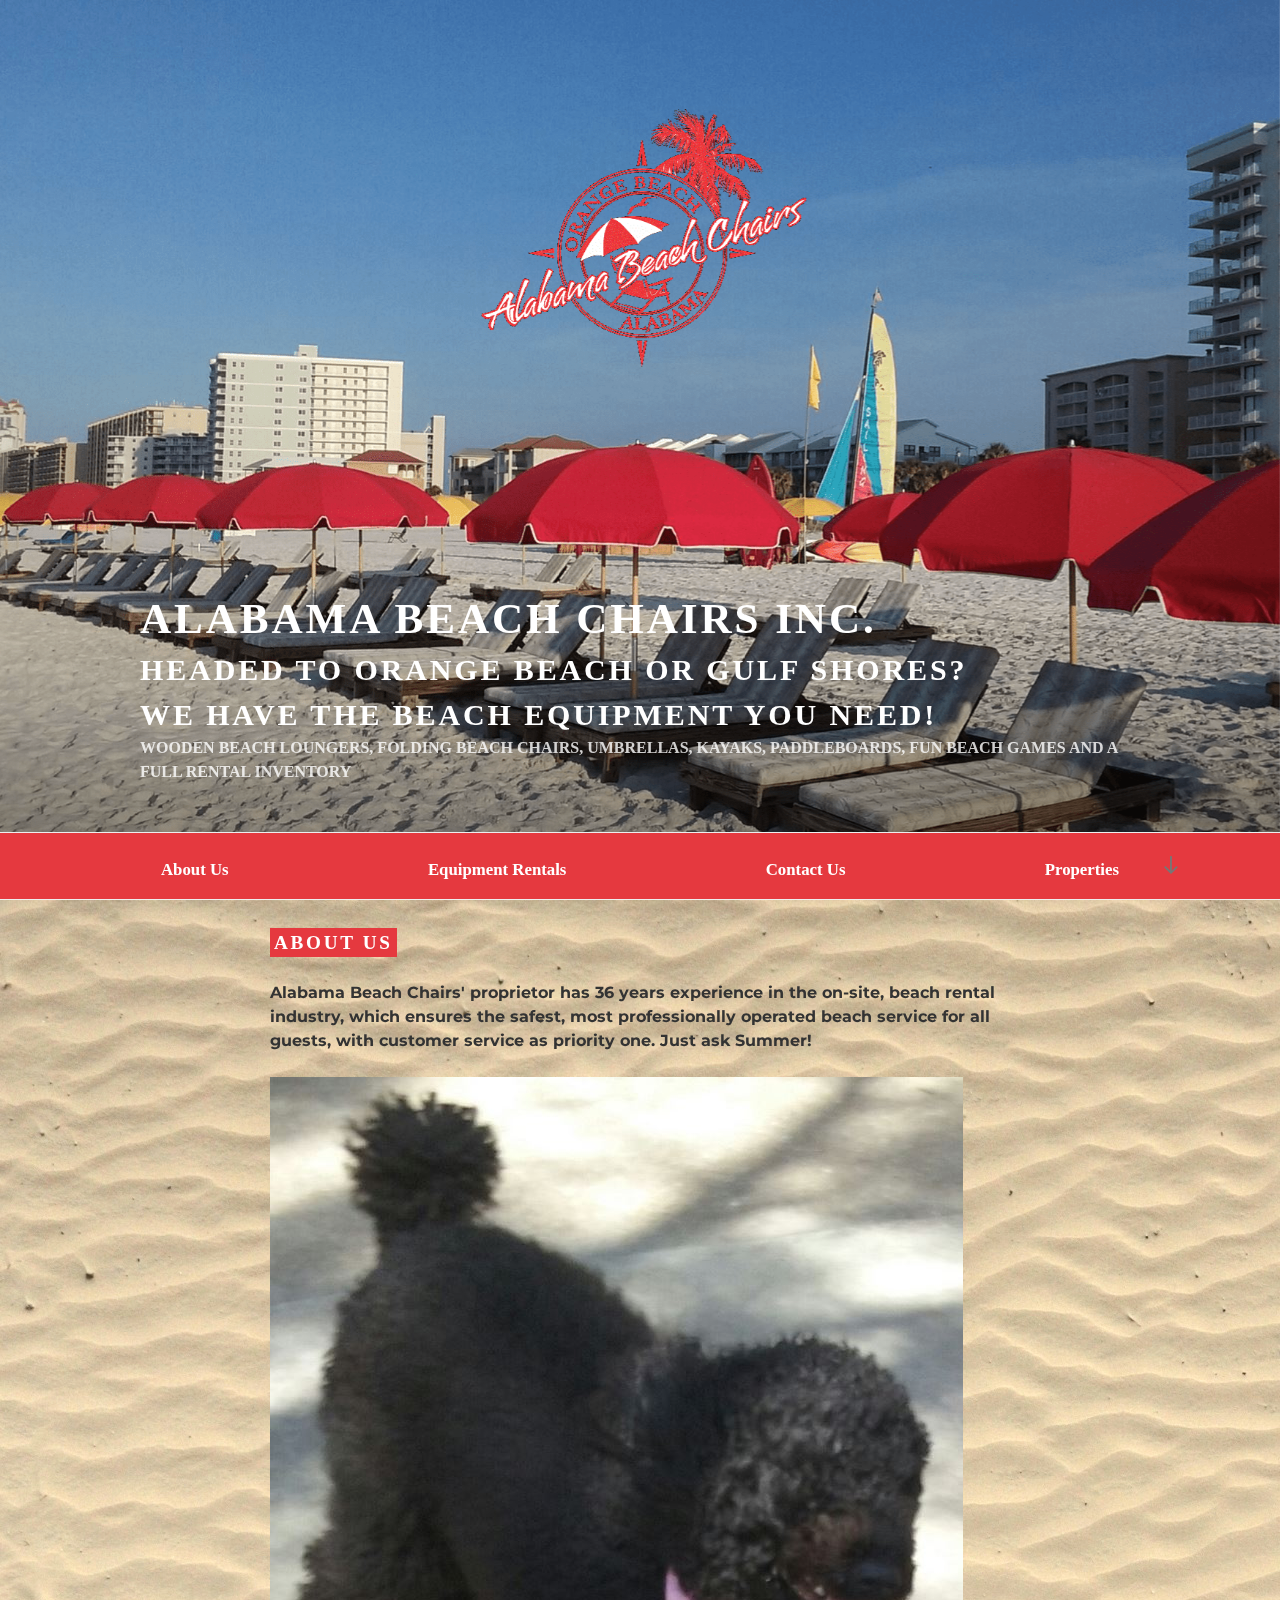
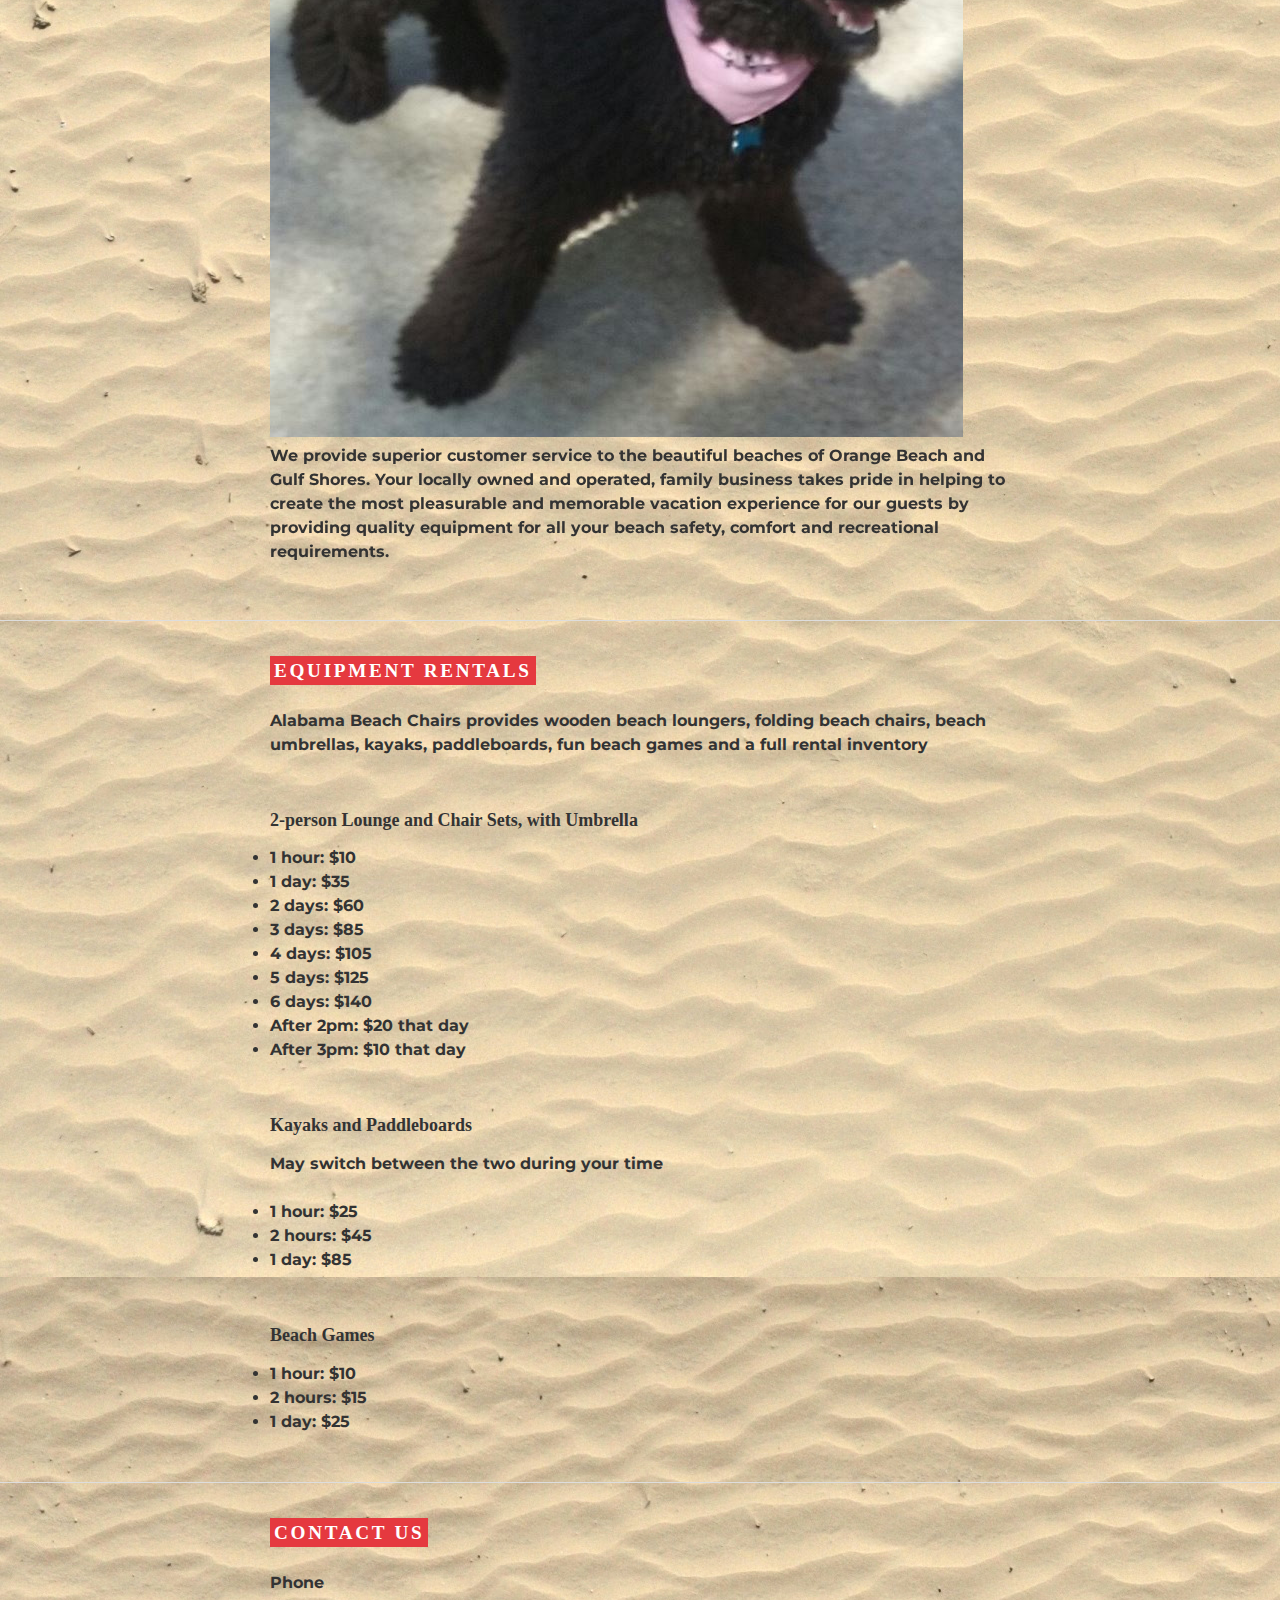
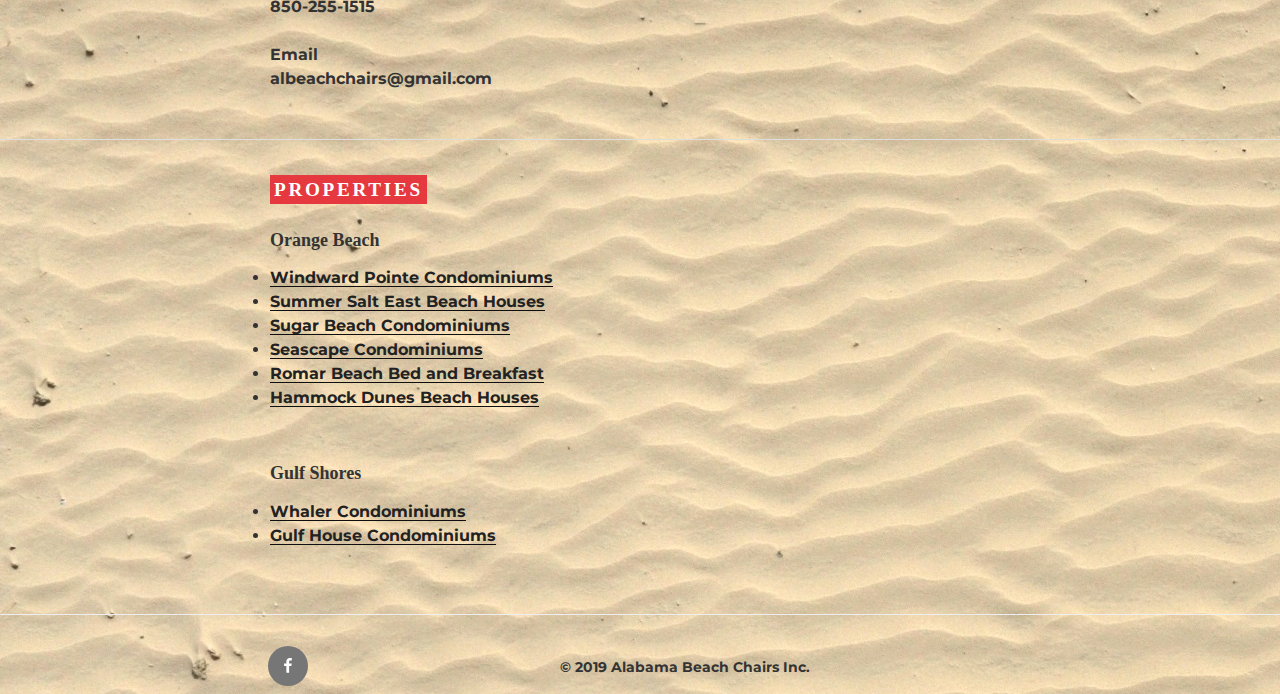
==== index.html @ 9d3f1320 "Add properties in Gulf Shores" ====
<!DOCTYPE html>
<html lang="en-US" prefix="og: http://ogp.me/ns#" class="no-js no-svg">
  <head>
    <meta charset="UTF-8">
    <meta name="viewport" content="width=device-width, initial-scale=1">
    <link rel="profile" href="http://gmpg.org/xfn/11">
    <script>(function(html){html.className = html.className.replace(/\bno-js\b/,'js')})(document.documentElement);</script>
    <title>Alabama Beach Chairs - Orange Beach and Gulf Shores Beach Service</title>
    <!-- This site is optimized with the Yoast SEO plugin v9.4 - https://yoast.com/wordpress/plugins/seo/ -->
    <meta name="description" content="Beach chair and Umbrella rental. Alabama Beach Chairs bringing quality service to Orange Beach and Gulf Shores."/>
    <link rel="canonical" href="http://albeachchairs.nfshost.com/xyz/" />
    <meta property="og:locale" content="en_US" />
    <meta property="og:type" content="website" />
    <meta property="og:title" content="Alabama Beach Chairs - Orange Beach and Gulf Shores Beach Service" />
    <meta property="og:description" content="Beach chair and Umbrella rental. Alabama Beach Chairs bringing quality service to Orange Beach and Gulf Shores." />
    <!--<meta property="og:url" content="https://holidayislebeachservice.com/" />-->
    <meta property="og:site_name" content="Orange Beach and Gulf Shores Beach Service" />
    <meta name="twitter:card" content="summary_large_image" />
    <meta name="twitter:description" content="Beach chair and Umbrella rental. Alabama Beach Chairs bringing quality service to Orange Beach and Gulf Shores." />
    <meta name="twitter:title" content="Alabama Beach Chairs - Orange Beach and Gulf Shores Beach Service" />
    <script type='application/ld+json'>
    {  
      "@context":"https://schema.org",
      "@type":"Organization",
      "url":"http://albeachchairs.com/",
      "name":"Alabama Beach Chairs",
      "logo":"http://albeachchairs.com/abc/logo-12pct.gif"
    }
    </script>
    <!-- / Yoast SEO plugin. -->
    <link rel='dns-prefetch' href='//secure.gravatar.com' />
    <link rel='dns-prefetch' href='//fonts.googleapis.com' />
    <link rel='dns-prefetch' href='//s.w.org' />
    <link href='https://fonts.gstatic.com' crossorigin rel='preconnect' />
    <link rel='stylesheet' id='wp-block-library-css'  href='./wp-includes/css/dist/block-library/style.min.css@ver=5.0.3.css' type='text/css' media='all' />
    <link rel='stylesheet' id='twentyseventeen-fonts-css'  href='https://fonts.googleapis.com/css?family=Libre+Franklin%3A300%2C300i%2C400%2C400i%2C600%2C600i%2C800%2C800i&#038;subset=latin%2Clatin-ext' type='text/css' media='all' />
    <link href="https://fonts.googleapis.com/css?family=Montserrat" rel="stylesheet">
    <link rel='stylesheet' id='twentyseventeen-style-css'  href='./wp-content/themes/twentyseventeen/style.css@ver=5.0.3.css' type='text/css' media='all' />
    <link rel='stylesheet' id='jetpack_css-css'  href='./wp-content/plugins/jetpack/css/jetpack.css@ver=6.8.1.css' type='text/css' media='all' />
    <link rel='stylesheet' href='./abc.css' type='text/css' media='all' />
    <script type='text/javascript' src='./wp-includes/js/jquery/jquery.js@ver=1.12.4'></script>
    <script type='text/javascript' src='./wp-includes/js/jquery/jquery-migrate.min.js@ver=1.4.1'></script>
    <style id="twentyseventeen-custom-header-styles" type="text/css">
      .site-description {
        font: larger;
      }
    </style>
  </head>
  <body class="home page-template-default page page-id-74 twentyseventeen-front-page has-header-image page-one-column title-tagline-hidden colors-light">
    <div id="page" class="site" style="font-family: 'Montserrat' !important">
      <a class="skip-link screen-reader-text" href="#content">Skip to content</a>
      <header id="masthead" class="site-header" role="banner">
        <div class="custom-header" style="font-family: 'Comic Sans MS' !important">
          <div class="custom-header-media">
            <div id="wp-custom-header" class="wp-custom-header">
              <img src="./logo-over-chairs.png" style="width: 100%; height: auto" alt="Orange Beach and Gulf Shores Beach Service" />
            </div>
          </div>
          <div class="site-branding">
            <div class="wrap">
              <div class="site-branding-text">
                <h1 class="site-title"><a href="./" rel="home"><span style="font-size: larger">Alabama Beach Chairs Inc.</span>
                  <br /><span style="font-size: smaller">Headed to Orange Beach or Gulf Shores?<br />We have the beach equipment you need!</span>
                </a></h1>
                <p class="site-description" style="font-weight: bold">WOODEN BEACH LOUNGERS, FOLDING BEACH CHAIRS, UMBRELLAS, KAYAKS, PADDLEBOARDS, FUN BEACH GAMES AND A FULL RENTAL INVENTORY</p>
              </div>
              <!-- .site-branding-text -->
            </div>
            <!-- .wrap -->
          </div>
          <!-- .site-branding -->
        </div>
        <!-- .custom-header -->
        <div class="navigation-top" style="background-color: #E5393F; font-family: 'Comic Sans MS' !important">
          <div class="wrap">
            <nav id="site-navigation" class="main-navigation" role="navigation" aria-label="Top Menu">
              <button class="menu-toggle" aria-controls="top-menu" aria-expanded="false">
                <svg class="icon icon-bars" aria-hidden="true" role="img">
                  <use href="#icon-bars" xlink:href="#icon-bars"></use>
                </svg>
                <svg class="icon icon-close" aria-hidden="true" role="img">
                  <use href="#icon-close" xlink:href="#icon-close"></use>
                </svg>
                Menu	
              </button>
              <div class="menu-top-menu-container">
                <ul id="top-menu" class="menu">
                  <li id="menu-item-94" class="menu-item menu-item-type-post_type menu-item-object-page menu-item-94"><a style="color: white; font-size: larger" href="#about-to">About Us</a></li>
                  <li id="menu-item-144" class="menu-item menu-item-type-post_type menu-item-object-page menu-item-144"><a style="color: white; font-size: larger" href="#rentals-to">Equipment Rentals</a></li>
                  <li id="menu-item-96" class="menu-item menu-item-type-post_type menu-item-object-page menu-item-96"><a style="color: white; font-size: larger" href="#contact-to">Contact Us</a></li>
                  <li id="menu-item-131" class="menu-item menu-item-type-post_type menu-item-object-page menu-item-131"><a style="color: white; font-size: larger" href="#properties-to">Properties</a></li>
                </ul>
              </div>
              <a href="#content" class="menu-scroll-down">
                <svg class="icon icon-arrow-right" aria-hidden="true" role="img">
                  <use href="#icon-arrow-right" xlink:href="#icon-arrow-right"></use>
                </svg>
                <span class="screen-reader-text">Scroll down to content</span>
              </a>
            </nav>
            <!-- #site-navigation -->
          </div>
          <!-- .wrap -->
        </div>
        <!-- .navigation-top -->
      </header>
      <!-- #masthead -->
      <div class="site-content-contain" style="background-image: url('./Beach_Sand_Background.jpg');">
      <!-- <div class="site-content-contain" style="background-color: #EFE0E0;"> -->
        <div id="content" class="site-content">
          <div id="primary" class="content-area">
            <main id="main" class="site-main" role="main">
              
              <span id='about-to' class='about-article-anchor'>&nbsp;</span>
              <article id="post-74" class="twentyseventeen-panel post-74 page type-page status-publish hentry" >
                <div class="panel-content">
                  <div class="wrap">
                    <header class="entry-header">
                      <h2 class="entry-title" style="font-size: larger !important"><span style="background-color: #E5393F; padding: 4px; color: white; font-family: 'Comic Sans MS' !important">About Us</span></h2>
                    </header>
                    <!-- .entry-header -->
                    <div class="entry-content">
                      <p><span style="color: #333333; font-weight: bold !important; font-family: 'Montserrat', 'helvetica neue', helvetica, arial, sans-serif;">
                        Alabama Beach Chairs' proprietor has <span id="yrs-exp"></span> years experience in the on-site, beach rental industry, which ensures the safest,
                        most professionally operated beach service for all guests, with customer service as priority one.  Just ask Summer!
                        </span>
                      </p>
                      <img src="./summer.jpg" />
                      <p style="margin-bottom: 0"><span style="font-weight: bold !important; font-family: 'Montserrat', 'helvetica neue', helvetica, arial, sans-serif; font-size: 1rem;">
                        We provide superior customer service to the beautiful beaches of Orange Beach and Gulf Shores.
                        Your locally owned and operated, family business takes pride in helping to
                        create the most pleasurable and memorable vacation experience for our
                        guests by providing quality equipment for all your beach safety, comfort
                        and recreational requirements.
                        </span>
                      </p>
                    </div>
                    <!-- .entry-content -->
                  </div>
                  <!-- .wrap -->
                </div>
                <!-- .panel-content -->
              </article>
              
              <span id='rentals-to' class='article-anchor'>&nbsp;</span>
              <article id="panel3" class="twentyseventeen-panel post-136 page type-page status-publish hentry" >
                <div class="panel-content">
                  <div class="wrap">
                    <header class="entry-header">
                      <h2 class="entry-title" style="font-size: larger !important"><span style="background-color: #E5393F; padding: 4px; color: white; font-family: 'Comic Sans MS' !important">Equipment Rentals</span></h2>
                    </header>
                    <!-- .entry-header -->
                    <div class="entry-content">
                      <p style="margin: 0 0 24px 0"><strong>Alabama Beach Chairs provides wooden beach loungers, folding beach chairs, beach umbrellas, kayaks, paddleboards, fun beach games and a full rental inventory</strong></p>
                      <!--
                      <img src="./equipment.jpg" />
                      -->
                      <h4 style="font-family: 'Comic Sans MS' !important">2-person Lounge and Chair Sets, with Umbrella</h4>
                      <div>
                        <ul>
                          <li><strong>1 hour: $10</strong></li>
                          <li><strong>1 day: $35</strong></li>
                          <li><strong>2 days: $60</strong></li>
                          <li><strong>3 days: $85</strong></li>
                          <li><strong>4 days: $105</strong></li>
                          <li><strong>5 days: $125</strong></li>
                          <li><strong>6 days: $140</strong></li>
                          <li><strong>After 2pm: $20 that day</strong></li>
                          <li><strong>After 3pm: $10 that day</strong></li>
                        </ul>
                      </div>
                      <h4 style="font-family: 'Comic Sans MS' !important">Kayaks and Paddleboards</h4>
                      <p><strong>May switch between the two during your time</strong></p>
                      <div>
                        <ul>
                          <li><strong>1 hour: $25</strong></li>
                          <li><strong>2 hours: $45</strong></li>
                          <li><strong>1 day: $85</strong></li>
                        </ul>
                      </div>
                      <h4 style="font-family: 'Comic Sans MS' !important">Beach Games</h4>
                      <div>
                        <ul>
                          <li><strong>1 hour: $10</strong></li>
                          <li><strong>2 hours: $15</strong></li>
                          <li><strong>1 day: $25</strong></li>
                        </ul>
                      </div>
                    </div>
                    <!-- .entry-content -->
                  </div>
                  <!-- .wrap -->
                </div>
                <!-- .panel-content -->
              </article>
              
              <span id='contact-to' class='article-anchor'>&nbsp;</span>
              <article id="panel4" class="twentyseventeen-panel  post-76 page type-page status-publish hentry" >
                <div class="panel-content">
                  <div class="wrap">
                    <header class="entry-header">
                      <h2 class="entry-title" style="font-size: larger !important"><span style="background-color: #E5393F; padding: 4px; color: white; font-family: 'Comic Sans MS' !important">Contact Us</span></h2>
                    </header>
                    <!-- .entry-header -->
                    <div class="entry-content">
                      <div class="textwidget">
                        <p><strong>Phone<br />
                          850-255-1515
                        </p>
                        <p><strong>Email<br />
                          albeachchairs@gmail.com
                        </p>
                      </div>
                    </div>
                    <!-- .entry-content -->
                  </div>
                  <!-- .wrap -->
                </div>
                <!-- .panel-content -->
              </article>
              
              <span id='properties-to' class='article-anchor'>&nbsp;</span>
              <article id="panel2" class="twentyseventeen-panel  post-123 page type-page status-publish hentry" >
                <div class="panel-content">
                  <div class="wrap">
                    <header class="entry-header">
                      <h2 class="entry-title" style="font-size: larger !important"><span style="background-color: #E5393F; padding: 4px; color: white; font-family: 'Comic Sans MS' !important">Properties</span></h2>
                    </header>
                    <!-- .entry-header -->
                    <div class="entry-content">
                      <h4 style="font-family: 'Comic Sans MS' !important">Orange Beach</h4>
                      <div>
                        <ul id="ob-properties-list">
                          <li>
                            <a href="#" data-img-src="./prop-imgs/windward.png">Windward Pointe Condominiums</a>
                            <img src="" style="width: inherit" />
                          </li>
                          <li>
                            <a href="#" data-img-src="./prop-imgs/summer-salt-east.png">Summer Salt East Beach Houses</a>
                            <img src="" style="width: inherit" />
                          </li>
                          <li>
                            <a href="#" data-img-src="./prop-imgs/sugar-beach.jpg">Sugar Beach Condominiums</a>
                            <img src="" style="width: inherit" />
                          </li>
                          <li>
                            <a href="#" data-img-src="./prop-imgs/seascape.PNG">Seascape Condominiums</a>
                            <img src="" style="width: inherit" />
                          </li>
                          <li>
                            <a href="#" data-img-src="./prop-imgs/romar-house.PNG">Romar Beach Bed and Breakfast</a>
                            <img src="" style="width: inherit" />
                          </li>
                          <li>
                            <a href="#" data-img-src="./prop-imgs/hammock-dunes.jpg">Hammock Dunes Beach Houses</a>
                            <img src="" style="width: inherit" />
                          </li>
                        </ul>
                      </div>
                      <h4 style="font-family: 'Comic Sans MS' !important">Gulf Shores</h4>
                      <div>
                        <ul id="gs-properties-list">
                          <li>
                            <a href="#" data-img-src="./prop-imgs/whaler.png">Whaler Condominiums</a>
                            <img src="" style="width: inherit" />
                          </li>
                          <li>
                            <a href="#" data-img-src="./prop-imgs/gulf-house.png">Gulf House Condominiums</a>
                            <img src="" style="width: inherit" />
                          </li>
                        </ul>
                      </div>
                    </div>
                    <!-- .entry-content -->
                  </div>
                  <!-- .wrap -->
                </div>
                <!-- .panel-content -->
              </article>
              
            </main>
            <!-- #main -->
          </div>
          <!-- #primary -->
        </div>
        <!-- #content -->
        
        <footer id="colophon" class="site-footer" role="contentinfo">
          <div class="wrap">
            <!-- .widget-area -->
            <nav class="social-navigation" role="navigation" aria-label="Footer Social Links Menu">
              <div class="menu-social-links-menu-container">
                <ul id="menu-social-links-menu" class="social-links-menu">
                  <li id="menu-item-234" class="menu-item menu-item-type-custom menu-item-object-custom menu-item-234">
                    <a href="https://www.facebook.com/Alabamabeachchairs1/">
                      <span class="screen-reader-text">facebook</span>
                      <svg class="icon icon-facebook" aria-hidden="true" role="img">
                        <use href="#icon-facebook" xlink:href="#icon-facebook"></use>
                      </svg>
                    </a>
                  </li>
                </ul>
              </div>
            </nav>
            <!-- .social-navigation -->
            <div class="site-info">
              © 2019 Alabama Beach Chairs Inc.
            </div>
            <!-- .site-info -->
          </div>
          <!-- .wrap -->
        </footer>
        <!-- #colophon -->
      </div>
      <!-- .site-content-contain -->
    </div>
    <!-- #page -->
    <div style="display:none">
    </div>
    <script>
      var yrsExpEl = document.getElementById('yrs-exp');
      yrsExpEl.innerHTML = (new Date().getFullYear()) - 1990;
      
      var obPropertyList = document.getElementById("ob-properties-list");
      var gsPropertyList = document.getElementById("gs-properties-list");
      
      var propertyLinks = Array.prototype.concat.apply([], obPropertyList.getElementsByTagName("A"));
      propertyLinks = Array.prototype.concat.apply(propertyLinks, gsPropertyList.getElementsByTagName("A"));
      
      for (var i = 0, n = propertyLinks.length; i < n; i++) {
        (function (propertyLink) {
          if (propertyLink.nextSibling 
              && propertyLink.nextSibling.nextSibling 
              && propertyLink.nextSibling.nextSibling.tagName === 'IMG' 
              && propertyLink.dataset.imgSrc) {
            
            var imgEl = propertyLink.nextSibling.nextSibling;
            
            propertyLink.onmouseover = function () {
              for (var j = 0, k = propertyLinks.length; j < k; j++) {
                var propLink = propertyLinks[j];
                if (propLink.nextSibling 
                    && propLink.nextSibling.nextSibling 
                    && propLink.nextSibling.nextSibling.tagName === 'IMG' 
                    && propLink.dataset.imgSrc 
                    && propLink.nextSibling.nextSibling.src.indexOf('prop-imgs') >= 0) {
                  
                  propLink.nextSibling.nextSibling.src = '';
                }
              }
              
              propertyLink.nextSibling.nextSibling.src = propertyLink.dataset.imgSrc;
            }
          }
        })(propertyLinks[i]);
      }
    </script>
    <script type='text/javascript' src='https://s0.wp.com/wp-content/js/devicepx-jetpack.js?ver=201903'></script>
    <script type='text/javascript' src='https://secure.gravatar.com/js/gprofiles.js?ver=2019Janaa'></script>
    <script type='text/javascript' src='./wp-content/plugins/jetpack/modules/wpgroho.js@ver=5.0.3'></script>
    <script type='text/javascript'>
      /* <![CDATA[ */
      var twentyseventeenScreenReaderText = {"quote":"<svg class=\"icon icon-quote-right\" aria-hidden=\"true\" role=\"img\"> <use href=\"#icon-quote-right\" xlink:href=\"#icon-quote-right\"><\/use> <\/svg>","expand":"Expand child menu","collapse":"Collapse child menu","icon":"<svg class=\"icon icon-angle-down\" aria-hidden=\"true\" role=\"img\"> <use href=\"#icon-angle-down\" xlink:href=\"#icon-angle-down\"><\/use> <span class=\"svg-fallback icon-angle-down\"><\/span><\/svg>"};
      /* ]]> */
    </script>
    <script type='text/javascript' src='./wp-content/themes/twentyseventeen/assets/js/skip-link-focus-fix.js@ver=1.0'></script>
    <script type='text/javascript' src='./wp-content/themes/twentyseventeen/assets/js/navigation.js@ver=1.0'></script>
    <script type='text/javascript' src='./wp-content/themes/twentyseventeen/assets/js/global.js@ver=1.0'></script>
    <script type='text/javascript' src='./wp-content/themes/twentyseventeen/assets/js/jquery.scrollTo.js@ver=2.1.2'></script>
    <script type='text/javascript' src='./wp-includes/js/wp-embed.min.js@ver=5.0.3'></script>
    <svg style="position: absolute; width: 0; height: 0; overflow: hidden;" version="1.1" xmlns="http://www.w3.org/2000/svg" xmlns:xlink="http://www.w3.org/1999/xlink">
      <defs>
        <symbol id="icon-facebook" viewBox="0 0 19 32">
        <path class="path1" d="M17.125 0.214v4.714h-2.804q-1.536 0-2.071 0.643t-0.536 1.929v3.375h5.232l-0.696 5.286h-4.536v13.554h-5.464v-13.554h-4.554v-5.286h4.554v-3.893q0-3.321 1.857-5.152t4.946-1.83q2.625 0 4.071 0.214z"></path>
        </symbol>
        <symbol id="icon-arrow-right" viewBox="0 0 43 32">
          <path class="path1" d="M0.356 17.956c0.178 0.178 0.533 0.356 0.711 0.356h33.778l-10.311 10.489c-0.178 0.178-0.356 0.533-0.356 0.711 0 0.356 0.178 0.533 0.356 0.711l1.6 1.6c0.178 0.178 0.533 0.356 0.711 0.356s0.533-0.178 0.711-0.356l14.756-14.933c0.178-0.356 0.356-0.711 0.356-0.889s-0.178-0.533-0.356-0.711l-14.756-14.933c0-0.178-0.356-0.356-0.533-0.356s-0.533 0.178-0.711 0.356l-1.6 1.6c-0.178 0.178-0.356 0.533-0.356 0.711s0.178 0.533 0.356 0.711l10.311 10.489h-33.778c-0.178 0-0.533 0.178-0.711 0.356-0.356 0.178-0.533 0.356-0.533 0.711v2.311c0 0.178 0.178 0.533 0.356 0.711z"></path>
        </symbol>
        <symbol id="icon-instagram" viewBox="0 0 27 32">
          <path class="path1" d="M18.286 16q0-1.893-1.339-3.232t-3.232-1.339-3.232 1.339-1.339 3.232 1.339 3.232 3.232 1.339 3.232-1.339 1.339-3.232zM20.75 16q0 2.929-2.054 4.982t-4.982 2.054-4.982-2.054-2.054-4.982 2.054-4.982 4.982-2.054 4.982 2.054 2.054 4.982zM22.679 8.679q0 0.679-0.482 1.161t-1.161 0.482-1.161-0.482-0.482-1.161 0.482-1.161 1.161-0.482 1.161 0.482 0.482 1.161zM13.714 4.75q-0.125 0-1.366-0.009t-1.884 0-1.723 0.054-1.839 0.179-1.277 0.33q-0.893 0.357-1.571 1.036t-1.036 1.571q-0.196 0.518-0.33 1.277t-0.179 1.839-0.054 1.723 0 1.884 0.009 1.366-0.009 1.366 0 1.884 0.054 1.723 0.179 1.839 0.33 1.277q0.357 0.893 1.036 1.571t1.571 1.036q0.518 0.196 1.277 0.33t1.839 0.179 1.723 0.054 1.884 0 1.366-0.009 1.366 0.009 1.884 0 1.723-0.054 1.839-0.179 1.277-0.33q0.893-0.357 1.571-1.036t1.036-1.571q0.196-0.518 0.33-1.277t0.179-1.839 0.054-1.723 0-1.884-0.009-1.366 0.009-1.366 0-1.884-0.054-1.723-0.179-1.839-0.33-1.277q-0.357-0.893-1.036-1.571t-1.571-1.036q-0.518-0.196-1.277-0.33t-1.839-0.179-1.723-0.054-1.884 0-1.366 0.009zM27.429 16q0 4.089-0.089 5.661-0.179 3.714-2.214 5.75t-5.75 2.214q-1.571 0.089-5.661 0.089t-5.661-0.089q-3.714-0.179-5.75-2.214t-2.214-5.75q-0.089-1.571-0.089-5.661t0.089-5.661q0.179-3.714 2.214-5.75t5.75-2.214q1.571-0.089 5.661-0.089t5.661 0.089q3.714 0.179 5.75 2.214t2.214 5.75q0.089 1.571 0.089 5.661z"></path>
        </symbol>
      </defs>
    </svg>
  </body>
</html>
---- wp-includes/css/dist/block-library/style.min.css@ver=5.0.3.css ----
.wp-block-audio figcaption{margin-top:.5em;margin-bottom:1em;color:#555d66;text-align:center;font-size:13px}.wp-block-audio audio{width:100%;min-width:300px}.editor-block-list__layout .reusable-block-edit-panel{align-items:center;background:#f8f9f9;color:#555d66;display:flex;flex-wrap:wrap;font-family:-apple-system,BlinkMacSystemFont,"Segoe UI",Roboto,Oxygen-Sans,Ubuntu,Cantarell,"Helvetica Neue",sans-serif;font-size:13px;position:relative;top:-14px;margin:0 -14px;padding:8px 14px;position:relative;z-index:7}.editor-block-list__layout .editor-block-list__layout .reusable-block-edit-panel{margin:0 -14px;padding:8px 14px}.editor-block-list__layout .reusable-block-edit-panel .reusable-block-edit-panel__spinner{margin:0 5px}.editor-block-list__layout .reusable-block-edit-panel .reusable-block-edit-panel__info{margin-right:auto}.editor-block-list__layout .reusable-block-edit-panel .reusable-block-edit-panel__label{margin-right:8px;white-space:nowrap;font-weight:600}.editor-block-list__layout .reusable-block-edit-panel .reusable-block-edit-panel__title{flex:1 1 100%;font-size:14px;height:30px;margin:4px 0 8px}.editor-block-list__layout .reusable-block-edit-panel .components-button.reusable-block-edit-panel__button{flex-shrink:0}@media (min-width:960px){.editor-block-list__layout .reusable-block-edit-panel{flex-wrap:nowrap}.editor-block-list__layout .reusable-block-edit-panel .reusable-block-edit-panel__title{margin:0}.editor-block-list__layout .reusable-block-edit-panel .components-button.reusable-block-edit-panel__button{margin:0 0 0 5px}}.editor-block-list__layout .reusable-block-indicator{background:#fff;border-left:1px dashed #e2e4e7;color:#555d66;border-bottom:1px dashed #e2e4e7;top:-14px;height:30px;padding:4px;position:absolute;z-index:1;width:30px;right:-14px}.wp-block-button{color:#fff;margin-bottom:1.5em}.wp-block-button.aligncenter{text-align:center}.wp-block-button.alignright{text-align:right}.wp-block-button__link{background-color:#32373c;border:none;border-radius:28px;box-shadow:none;color:inherit;cursor:pointer;display:inline-block;font-size:18px;margin:0;padding:12px 24px;text-align:center;text-decoration:none;white-space:normal;overflow-wrap:break-word}.wp-block-button__link:active,.wp-block-button__link:focus,.wp-block-button__link:hover{color:inherit}.is-style-squared .wp-block-button__link{border-radius:0}.is-style-outline{color:#32373c}.is-style-outline .wp-block-button__link{background:0 0;border:2px solid currentcolor}.wp-block-categories.alignleft{margin-right:2em}.wp-block-categories.alignright{margin-left:2em}.wp-block-columns{display:flex;flex-wrap:wrap}@media (min-width:782px){.wp-block-columns{flex-wrap:nowrap}}.wp-block-column{flex:1;margin-bottom:1em;flex-basis:100%;min-width:0;word-break:break-word;overflow-wrap:break-word}@media (min-width:600px){.wp-block-column{flex-basis:50%;flex-grow:0}}@media (min-width:600px){.wp-block-column:nth-child(odd){margin-right:32px}.wp-block-column:nth-child(even){margin-left:32px}.wp-block-column:not(:first-child){margin-left:32px}.wp-block-column:not(:last-child){margin-right:32px}}.wp-block-cover,.wp-block-cover-image{position:relative;background-color:#000;background-size:cover;background-position:center center;min-height:430px;width:100%;margin:0 0 1.5em 0;display:flex;justify-content:center;align-items:center;overflow:hidden}.wp-block-cover-image.has-left-content,.wp-block-cover.has-left-content{justify-content:flex-start}.wp-block-cover-image.has-left-content .wp-block-cover-image-text,.wp-block-cover-image.has-left-content .wp-block-cover-text,.wp-block-cover-image.has-left-content h2,.wp-block-cover.has-left-content .wp-block-cover-image-text,.wp-block-cover.has-left-content .wp-block-cover-text,.wp-block-cover.has-left-content h2{margin-left:0;text-align:left}.wp-block-cover-image.has-right-content,.wp-block-cover.has-right-content{justify-content:flex-end}.wp-block-cover-image.has-right-content .wp-block-cover-image-text,.wp-block-cover-image.has-right-content .wp-block-cover-text,.wp-block-cover-image.has-right-content h2,.wp-block-cover.has-right-content .wp-block-cover-image-text,.wp-block-cover.has-right-content .wp-block-cover-text,.wp-block-cover.has-right-content h2{margin-right:0;text-align:right}.wp-block-cover .wp-block-cover-image-text,.wp-block-cover .wp-block-cover-text,.wp-block-cover h2,.wp-block-cover-image .wp-block-cover-image-text,.wp-block-cover-image .wp-block-cover-text,.wp-block-cover-image h2{color:#fff;font-size:2em;line-height:1.25;z-index:1;margin-bottom:0;max-width:610px;padding:14px;text-align:center}.wp-block-cover .wp-block-cover-image-text a,.wp-block-cover .wp-block-cover-image-text a:active,.wp-block-cover .wp-block-cover-image-text a:focus,.wp-block-cover .wp-block-cover-image-text a:hover,.wp-block-cover .wp-block-cover-text a,.wp-block-cover .wp-block-cover-text a:active,.wp-block-cover .wp-block-cover-text a:focus,.wp-block-cover .wp-block-cover-text a:hover,.wp-block-cover h2 a,.wp-block-cover h2 a:active,.wp-block-cover h2 a:focus,.wp-block-cover h2 a:hover,.wp-block-cover-image .wp-block-cover-image-text a,.wp-block-cover-image .wp-block-cover-image-text a:active,.wp-block-cover-image .wp-block-cover-image-text a:focus,.wp-block-cover-image .wp-block-cover-image-text a:hover,.wp-block-cover-image .wp-block-cover-text a,.wp-block-cover-image .wp-block-cover-text a:active,.wp-block-cover-image .wp-block-cover-text a:focus,.wp-block-cover-image .wp-block-cover-text a:hover,.wp-block-cover-image h2 a,.wp-block-cover-image h2 a:active,.wp-block-cover-image h2 a:focus,.wp-block-cover-image h2 a:hover{color:#fff}.wp-block-cover-image.has-parallax,.wp-block-cover.has-parallax{background-attachment:fixed}@supports (-webkit-overflow-scrolling:touch){.wp-block-cover-image.has-parallax,.wp-block-cover.has-parallax{background-attachment:scroll}}.wp-block-cover-image.has-background-dim::before,.wp-block-cover.has-background-dim::before{content:"";position:absolute;top:0;left:0;bottom:0;right:0;background-color:inherit;opacity:.5;z-index:1}.wp-block-cover-image.has-background-dim.has-background-dim-10::before,.wp-block-cover.has-background-dim.has-background-dim-10::before{opacity:.1}.wp-block-cover-image.has-background-dim.has-background-dim-20::before,.wp-block-cover.has-background-dim.has-background-dim-20::before{opacity:.2}.wp-block-cover-image.has-background-dim.has-background-dim-30::before,.wp-block-cover.has-background-dim.has-background-dim-30::before{opacity:.3}.wp-block-cover-image.has-background-dim.has-background-dim-40::before,.wp-block-cover.has-background-dim.has-background-dim-40::before{opacity:.4}.wp-block-cover-image.has-background-dim.has-background-dim-50::before,.wp-block-cover.has-background-dim.has-background-dim-50::before{opacity:.5}.wp-block-cover-image.has-background-dim.has-background-dim-60::before,.wp-block-cover.has-background-dim.has-background-dim-60::before{opacity:.6}.wp-block-cover-image.has-background-dim.has-background-dim-70::before,.wp-block-cover.has-background-dim.has-background-dim-70::before{opacity:.7}.wp-block-cover-image.has-background-dim.has-background-dim-80::before,.wp-block-cover.has-background-dim.has-background-dim-80::before{opacity:.8}.wp-block-cover-image.has-background-dim.has-background-dim-90::before,.wp-block-cover.has-background-dim.has-background-dim-90::before{opacity:.9}.wp-block-cover-image.has-background-dim.has-background-dim-100::before,.wp-block-cover.has-background-dim.has-background-dim-100::before{opacity:1}.wp-block-cover-image.alignleft,.wp-block-cover-image.alignright,.wp-block-cover.alignleft,.wp-block-cover.alignright{max-width:305px;width:100%}.wp-block-cover-image::after,.wp-block-cover::after{display:block;content:"";font-size:0;min-height:inherit}@supports ((position:-webkit-sticky) or (position:sticky)){.wp-block-cover-image::after,.wp-block-cover::after{content:none}}.wp-block-cover-image.aligncenter,.wp-block-cover-image.alignleft,.wp-block-cover-image.alignright,.wp-block-cover.aligncenter,.wp-block-cover.alignleft,.wp-block-cover.alignright{display:flex}.wp-block-cover__video-background{position:absolute;top:50%;left:50%;transform:translateX(-50%) translateY(-50%);width:100%;height:100%;z-index:0;-o-object-fit:cover;object-fit:cover}.editor-block-list__block[data-type="core/embed"][data-align=left] .editor-block-list__block-edit,.editor-block-list__block[data-type="core/embed"][data-align=right] .editor-block-list__block-edit,.wp-block-embed.alignleft,.wp-block-embed.alignright{max-width:360px;width:100%}.wp-block-embed{margin-bottom:1em}.wp-block-embed figcaption{margin-top:.5em;margin-bottom:1em;color:#555d66;text-align:center;font-size:13px}.wp-embed-responsive .wp-block-embed.wp-embed-aspect-1-1 .wp-block-embed__wrapper,.wp-embed-responsive .wp-block-embed.wp-embed-aspect-1-2 .wp-block-embed__wrapper,.wp-embed-responsive .wp-block-embed.wp-embed-aspect-16-9 .wp-block-embed__wrapper,.wp-embed-responsive .wp-block-embed.wp-embed-aspect-18-9 .wp-block-embed__wrapper,.wp-embed-responsive .wp-block-embed.wp-embed-aspect-21-9 .wp-block-embed__wrapper,.wp-embed-responsive .wp-block-embed.wp-embed-aspect-4-3 .wp-block-embed__wrapper,.wp-embed-responsive .wp-block-embed.wp-embed-aspect-9-16 .wp-block-embed__wrapper{position:relative}.wp-embed-responsive .wp-block-embed.wp-embed-aspect-1-1 .wp-block-embed__wrapper::before,.wp-embed-responsive .wp-block-embed.wp-embed-aspect-1-2 .wp-block-embed__wrapper::before,.wp-embed-responsive .wp-block-embed.wp-embed-aspect-16-9 .wp-block-embed__wrapper::before,.wp-embed-responsive .wp-block-embed.wp-embed-aspect-18-9 .wp-block-embed__wrapper::before,.wp-embed-responsive .wp-block-embed.wp-embed-aspect-21-9 .wp-block-embed__wrapper::before,.wp-embed-responsive .wp-block-embed.wp-embed-aspect-4-3 .wp-block-embed__wrapper::before,.wp-embed-responsive .wp-block-embed.wp-embed-aspect-9-16 .wp-block-embed__wrapper::before{content:"";display:block;padding-top:50%}.wp-embed-responsive .wp-block-embed.wp-embed-aspect-1-1 .wp-block-embed__wrapper iframe,.wp-embed-responsive .wp-block-embed.wp-embed-aspect-1-2 .wp-block-embed__wrapper iframe,.wp-embed-responsive .wp-block-embed.wp-embed-aspect-16-9 .wp-block-embed__wrapper iframe,.wp-embed-responsive .wp-block-embed.wp-embed-aspect-18-9 .wp-block-embed__wrapper iframe,.wp-embed-responsive .wp-block-embed.wp-embed-aspect-21-9 .wp-block-embed__wrapper iframe,.wp-embed-responsive .wp-block-embed.wp-embed-aspect-4-3 .wp-block-embed__wrapper iframe,.wp-embed-responsive .wp-block-embed.wp-embed-aspect-9-16 .wp-block-embed__wrapper iframe{position:absolute;top:0;right:0;bottom:0;left:0;width:100%;height:100%}.wp-embed-responsive .wp-block-embed.wp-embed-aspect-21-9 .wp-block-embed__wrapper::before{padding-top:42.85%}.wp-embed-responsive .wp-block-embed.wp-embed-aspect-18-9 .wp-block-embed__wrapper::before{padding-top:50%}.wp-embed-responsive .wp-block-embed.wp-embed-aspect-16-9 .wp-block-embed__wrapper::before{padding-top:56.25%}.wp-embed-responsive .wp-block-embed.wp-embed-aspect-4-3 .wp-block-embed__wrapper::before{padding-top:75%}.wp-embed-responsive .wp-block-embed.wp-embed-aspect-1-1 .wp-block-embed__wrapper::before{padding-top:100%}.wp-embed-responsive .wp-block-embed.wp-embed-aspect-9-6 .wp-block-embed__wrapper::before{padding-top:66.66%}.wp-embed-responsive .wp-block-embed.wp-embed-aspect-1-2 .wp-block-embed__wrapper::before{padding-top:200%}.wp-block-file{margin-bottom:1.5em}.wp-block-file.aligncenter{text-align:center}.wp-block-file.alignright{text-align:right}.wp-block-file .wp-block-file__button{background:#32373c;border-radius:2em;color:#fff;font-size:13px;padding:.5em 1em}.wp-block-file a.wp-block-file__button{text-decoration:none}.wp-block-file a.wp-block-file__button:active,.wp-block-file a.wp-block-file__button:focus,.wp-block-file a.wp-block-file__button:hover,.wp-block-file a.wp-block-file__button:visited{box-shadow:none;color:#fff;opacity:.85;text-decoration:none}.wp-block-file *+.wp-block-file__button{margin-left:.75em}.wp-block-gallery{display:flex;flex-wrap:wrap;list-style-type:none;padding:0}.wp-block-gallery .blocks-gallery-image,.wp-block-gallery .blocks-gallery-item{margin:0 16px 16px 0;display:flex;flex-grow:1;flex-direction:column;justify-content:center;position:relative}.wp-block-gallery .blocks-gallery-image figure,.wp-block-gallery .blocks-gallery-item figure{margin:0;height:100%}@supports ((position:-webkit-sticky) or (position:sticky)){.wp-block-gallery .blocks-gallery-image figure,.wp-block-gallery .blocks-gallery-item figure{display:flex;align-items:flex-end;justify-content:flex-start}}.wp-block-gallery .blocks-gallery-image img,.wp-block-gallery .blocks-gallery-item img{display:block;max-width:100%;height:auto}.wp-block-gallery .blocks-gallery-image img,.wp-block-gallery .blocks-gallery-item img{width:100%}@supports ((position:-webkit-sticky) or (position:sticky)){.wp-block-gallery .blocks-gallery-image img,.wp-block-gallery .blocks-gallery-item img{width:auto}}.wp-block-gallery .blocks-gallery-image figcaption,.wp-block-gallery .blocks-gallery-item figcaption{position:absolute;bottom:0;width:100%;max-height:100%;overflow:auto;padding:40px 10px 5px;color:#fff;text-align:center;font-size:13px;background:linear-gradient(0deg,rgba(0,0,0,.7) 0,rgba(0,0,0,.3) 60%,transparent)}.wp-block-gallery .blocks-gallery-image figcaption img,.wp-block-gallery .blocks-gallery-item figcaption img{display:inline}.wp-block-gallery.is-cropped .blocks-gallery-image a,.wp-block-gallery.is-cropped .blocks-gallery-image img,.wp-block-gallery.is-cropped .blocks-gallery-item a,.wp-block-gallery.is-cropped .blocks-gallery-item img{width:100%}@supports ((position:-webkit-sticky) or (position:sticky)){.wp-block-gallery.is-cropped .blocks-gallery-image a,.wp-block-gallery.is-cropped .blocks-gallery-image img,.wp-block-gallery.is-cropped .blocks-gallery-item a,.wp-block-gallery.is-cropped .blocks-gallery-item img{height:100%;flex:1;-o-object-fit:cover;object-fit:cover}}.wp-block-gallery .blocks-gallery-image,.wp-block-gallery .blocks-gallery-item{width:calc((100% - 16px)/ 2)}.wp-block-gallery .blocks-gallery-image:nth-of-type(even),.wp-block-gallery .blocks-gallery-item:nth-of-type(even){margin-right:0}.wp-block-gallery.columns-1 .blocks-gallery-image,.wp-block-gallery.columns-1 .blocks-gallery-item{width:100%;margin-right:0}@media (min-width:600px){.wp-block-gallery.columns-3 .blocks-gallery-image,.wp-block-gallery.columns-3 .blocks-gallery-item{width:calc((100% - 16px * 2)/ 3);margin-right:16px}.wp-block-gallery.columns-4 .blocks-gallery-image,.wp-block-gallery.columns-4 .blocks-gallery-item{width:calc((100% - 16px * 3)/ 4);margin-right:16px}.wp-block-gallery.columns-5 .blocks-gallery-image,.wp-block-gallery.columns-5 .blocks-gallery-item{width:calc((100% - 16px * 4)/ 5);margin-right:16px}.wp-block-gallery.columns-6 .blocks-gallery-image,.wp-block-gallery.columns-6 .blocks-gallery-item{width:calc((100% - 16px * 5)/ 6);margin-right:16px}.wp-block-gallery.columns-7 .blocks-gallery-image,.wp-block-gallery.columns-7 .blocks-gallery-item{width:calc((100% - 16px * 6)/ 7);margin-right:16px}.wp-block-gallery.columns-8 .blocks-gallery-image,.wp-block-gallery.columns-8 .blocks-gallery-item{width:calc((100% - 16px * 7)/ 8);margin-right:16px}.wp-block-gallery.columns-1 .blocks-gallery-image:nth-of-type(1n),.wp-block-gallery.columns-1 .blocks-gallery-item:nth-of-type(1n){margin-right:0}.wp-block-gallery.columns-2 .blocks-gallery-image:nth-of-type(2n),.wp-block-gallery.columns-2 .blocks-gallery-item:nth-of-type(2n){margin-right:0}.wp-block-gallery.columns-3 .blocks-gallery-image:nth-of-type(3n),.wp-block-gallery.columns-3 .blocks-gallery-item:nth-of-type(3n){margin-right:0}.wp-block-gallery.columns-4 .blocks-gallery-image:nth-of-type(4n),.wp-block-gallery.columns-4 .blocks-gallery-item:nth-of-type(4n){margin-right:0}.wp-block-gallery.columns-5 .blocks-gallery-image:nth-of-type(5n),.wp-block-gallery.columns-5 .blocks-gallery-item:nth-of-type(5n){margin-right:0}.wp-block-gallery.columns-6 .blocks-gallery-image:nth-of-type(6n),.wp-block-gallery.columns-6 .blocks-gallery-item:nth-of-type(6n){margin-right:0}.wp-block-gallery.columns-7 .blocks-gallery-image:nth-of-type(7n),.wp-block-gallery.columns-7 .blocks-gallery-item:nth-of-type(7n){margin-right:0}.wp-block-gallery.columns-8 .blocks-gallery-image:nth-of-type(8n),.wp-block-gallery.columns-8 .blocks-gallery-item:nth-of-type(8n){margin-right:0}}.wp-block-gallery .blocks-gallery-image:last-child,.wp-block-gallery .blocks-gallery-item:last-child{margin-right:0}.wp-block-gallery .blocks-gallery-item.has-add-item-button{width:100%}.wp-block-gallery.alignleft,.wp-block-gallery.alignright{max-width:305px;width:100%}.wp-block-gallery.aligncenter,.wp-block-gallery.alignleft,.wp-block-gallery.alignright{display:flex}.wp-block-gallery.aligncenter .blocks-gallery-item figure{justify-content:center}.wp-block-image{max-width:100%;margin-bottom:1em;margin-left:0;margin-right:0}.wp-block-image img{max-width:100%}.wp-block-image.aligncenter{text-align:center}.wp-block-image.alignfull img,.wp-block-image.alignwide img{width:100%}.wp-block-image .aligncenter,.wp-block-image .alignleft,.wp-block-image .alignright,.wp-block-image.is-resized{display:table;margin-left:0;margin-right:0}.wp-block-image .aligncenter>figcaption,.wp-block-image .alignleft>figcaption,.wp-block-image .alignright>figcaption,.wp-block-image.is-resized>figcaption{display:table-caption;caption-side:bottom}.wp-block-image .alignleft{float:left;margin-right:1em}.wp-block-image .alignright{float:right;margin-left:1em}.wp-block-image .aligncenter{margin-left:auto;margin-right:auto}.wp-block-image figcaption{margin-top:.5em;margin-bottom:1em;color:#555d66;text-align:center;font-size:13px}.wp-block-latest-comments__comment{font-size:15px;line-height:1.1;list-style:none;margin-bottom:1em}.has-avatars .wp-block-latest-comments__comment{min-height:36px;list-style:none}.has-avatars .wp-block-latest-comments__comment .wp-block-latest-comments__comment-excerpt,.has-avatars .wp-block-latest-comments__comment .wp-block-latest-comments__comment-meta{margin-left:52px}.has-dates .wp-block-latest-comments__comment,.has-excerpts .wp-block-latest-comments__comment{line-height:1.5}.wp-block-latest-comments__comment-excerpt p{font-size:14px;line-height:1.8;margin:5px 0 20px}.wp-block-latest-comments__comment-date{color:#8f98a1;display:block;font-size:12px}.wp-block-latest-comments .avatar,.wp-block-latest-comments__comment-avatar{border-radius:24px;display:block;float:left;height:40px;margin-right:12px;width:40px}.wp-block-latest-posts.alignleft{margin-right:2em}.wp-block-latest-posts.alignright{margin-left:2em}.wp-block-latest-posts.is-grid{display:flex;flex-wrap:wrap;padding:0;list-style:none}.wp-block-latest-posts.is-grid li{margin:0 16px 16px 0;width:100%}@media (min-width:600px){.wp-block-latest-posts.columns-2 li{width:calc((100% / 2) - 16px)}.wp-block-latest-posts.columns-3 li{width:calc((100% / 3) - 16px)}.wp-block-latest-posts.columns-4 li{width:calc((100% / 4) - 16px)}.wp-block-latest-posts.columns-5 li{width:calc((100% / 5) - 16px)}.wp-block-latest-posts.columns-6 li{width:calc((100% / 6) - 16px)}}.wp-block-latest-posts__post-date{display:block;color:#6c7781;font-size:13px}.wp-block-media-text{display:grid}.wp-block-media-text{grid-template-rows:auto;align-items:center;grid-template-areas:"media-text-media media-text-content";grid-template-columns:50% auto}.wp-block-media-text.has-media-on-the-right{grid-template-areas:"media-text-content media-text-media";grid-template-columns:auto 50%}.wp-block-media-text .wp-block-media-text__media{grid-area:media-text-media;margin:0}.wp-block-media-text .wp-block-media-text__content{word-break:break-word;grid-area:media-text-content;padding:0 8% 0 8%}.wp-block-media-text>figure>img,.wp-block-media-text>figure>video{max-width:unset;width:100%;vertical-align:middle}@media (max-width:600px){.wp-block-media-text.is-stacked-on-mobile{grid-template-columns:100%!important;grid-template-areas:"media-text-media" "media-text-content"}.wp-block-media-text.is-stacked-on-mobile.has-media-on-the-right{grid-template-areas:"media-text-content" "media-text-media"}}p.is-small-text{font-size:14px}p.is-regular-text{font-size:16px}p.is-large-text{font-size:36px}p.is-larger-text{font-size:48px}p.has-drop-cap:not(:focus)::first-letter{float:left;font-size:8.4em;line-height:.68;font-weight:100;margin:.05em .1em 0 0;text-transform:uppercase;font-style:normal}p.has-drop-cap:not(:focus)::after{content:"";display:table;clear:both;padding-top:14px}p.has-background{padding:20px 30px}p.has-text-color a{color:inherit}.wp-block-pullquote{padding:3em 0;margin-left:0;margin-right:0;text-align:center}.wp-block-pullquote.alignleft,.wp-block-pullquote.alignright{max-width:305px}.wp-block-pullquote.alignleft p,.wp-block-pullquote.alignright p{font-size:20px}.wp-block-pullquote p{font-size:28px;line-height:1.6}.wp-block-pullquote cite,.wp-block-pullquote footer{position:relative}.wp-block-pullquote .has-text-color a{color:inherit}.wp-block-pullquote:not(.is-style-solid-color){background:0 0}.wp-block-pullquote.is-style-solid-color{border:none}.wp-block-pullquote.is-style-solid-color blockquote{margin-left:auto;margin-right:auto;text-align:left;max-width:60%}.wp-block-pullquote.is-style-solid-color blockquote p{margin-top:0;margin-bottom:0;font-size:32px}.wp-block-pullquote.is-style-solid-color blockquote cite{text-transform:none;font-style:normal}.wp-block-pullquote cite{color:inherit}.wp-block-quote.is-large,.wp-block-quote.is-style-large{margin:0 0 16px;padding:0 1em}.wp-block-quote.is-large p,.wp-block-quote.is-style-large p{font-size:24px;font-style:italic;line-height:1.6}.wp-block-quote.is-large cite,.wp-block-quote.is-large footer,.wp-block-quote.is-style-large cite,.wp-block-quote.is-style-large footer{font-size:18px;text-align:right}.wp-block-separator.is-style-wide{border-bottom-width:1px}.wp-block-separator.is-style-dots{background:0 0;border:none;text-align:center;max-width:none;line-height:1;height:auto}.wp-block-separator.is-style-dots::before{content:"\00b7 \00b7 \00b7";color:#191e23;font-size:20px;letter-spacing:2em;padding-left:2em;font-family:serif}p.wp-block-subhead{font-size:1.1em;font-style:italic;opacity:.75}.wp-block-table.has-fixed-layout{table-layout:fixed;width:100%}.wp-block-table.aligncenter,.wp-block-table.alignleft,.wp-block-table.alignright{display:table;width:auto}.wp-block-table.is-style-stripes{border-spacing:0;border-collapse:inherit;border-bottom:1px solid #f3f4f5}.wp-block-table.is-style-stripes tr:nth-child(odd){background-color:#f3f4f5}.wp-block-table.is-style-stripes td{border-color:transparent}.wp-block-text-columns{display:flex}.wp-block-text-columns.aligncenter{display:flex}.wp-block-text-columns .wp-block-column{margin:0 16px;padding:0}.wp-block-text-columns .wp-block-column:first-child{margin-left:0}.wp-block-text-columns .wp-block-column:last-child{margin-right:0}.wp-block-text-columns.columns-2 .wp-block-column{width:calc(100% / 2)}.wp-block-text-columns.columns-3 .wp-block-column{width:calc(100% / 3)}.wp-block-text-columns.columns-4 .wp-block-column{width:calc(100% / 4)}pre.wp-block-verse{white-space:nowrap;overflow:auto}.wp-block-video{margin-left:0;margin-right:0}.wp-block-video video{max-width:100%}@supports ((position:-webkit-sticky) or (position:sticky)){.wp-block-video [poster]{-o-object-fit:cover;object-fit:cover}}.wp-block-video.aligncenter{text-align:center}.wp-block-video figcaption{margin-top:.5em;margin-bottom:1em;color:#555d66;text-align:center;font-size:13px}.has-pale-pink-background-color.has-pale-pink-background-color{background-color:#f78da7}.has-vivid-red-background-color.has-vivid-red-background-color{background-color:#cf2e2e}.has-luminous-vivid-orange-background-color.has-luminous-vivid-orange-background-color{background-color:#ff6900}.has-luminous-vivid-amber-background-color.has-luminous-vivid-amber-background-color{background-color:#fcb900}.has-light-green-cyan-background-color.has-light-green-cyan-background-color{background-color:#7bdcb5}.has-vivid-green-cyan-background-color.has-vivid-green-cyan-background-color{background-color:#00d084}.has-pale-cyan-blue-background-color.has-pale-cyan-blue-background-color{background-color:#8ed1fc}.has-vivid-cyan-blue-background-color.has-vivid-cyan-blue-background-color{background-color:#0693e3}.has-very-light-gray-background-color.has-very-light-gray-background-color{background-color:#eee}.has-cyan-bluish-gray-background-color.has-cyan-bluish-gray-background-color{background-color:#abb8c3}.has-very-dark-gray-background-color.has-very-dark-gray-background-color{background-color:#313131}.has-pale-pink-color.has-pale-pink-color{color:#f78da7}.has-vivid-red-color.has-vivid-red-color{color:#cf2e2e}.has-luminous-vivid-orange-color.has-luminous-vivid-orange-color{color:#ff6900}.has-luminous-vivid-amber-color.has-luminous-vivid-amber-color{color:#fcb900}.has-light-green-cyan-color.has-light-green-cyan-color{color:#7bdcb5}.has-vivid-green-cyan-color.has-vivid-green-cyan-color{color:#00d084}.has-pale-cyan-blue-color.has-pale-cyan-blue-color{color:#8ed1fc}.has-vivid-cyan-blue-color.has-vivid-cyan-blue-color{color:#0693e3}.has-very-light-gray-color.has-very-light-gray-color{color:#eee}.has-cyan-bluish-gray-color.has-cyan-bluish-gray-color{color:#abb8c3}.has-very-dark-gray-color.has-very-dark-gray-color{color:#313131}.has-small-font-size{font-size:13px}.has-normal-font-size,.has-regular-font-size{font-size:16px}.has-medium-font-size{font-size:20px}.has-large-font-size{font-size:36px}.has-huge-font-size,.has-larger-font-size{font-size:42px}
---- wp-content/themes/twentyseventeen/style.css@ver=5.0.3.css ----
/*
Theme Name: Twenty Seventeen
Theme URI: https://wordpress.org/themes/twentyseventeen/
Author: the WordPress team
Author URI: https://wordpress.org/
Description: Twenty Seventeen brings your site to life with header video and immersive featured images. With a focus on business sites, it features multiple sections on the front page as well as widgets, navigation and social menus, a logo, and more. Personalize its asymmetrical grid with a custom color scheme and showcase your multimedia content with post formats. Our default theme for 2017 works great in many languages, for any abilities, and on any device.
Version: 1.4
License: GNU General Public License v2 or later
License URI: http://www.gnu.org/licenses/gpl-2.0.html
Text Domain: twentyseventeen
Tags: one-column, two-columns, right-sidebar, flexible-header, accessibility-ready, custom-colors, custom-header, custom-menu, custom-logo, editor-style, featured-images, footer-widgets, post-formats, rtl-language-support, sticky-post, theme-options, threaded-comments, translation-ready

This theme, like WordPress, is licensed under the GPL.
Use it to make something cool, have fun, and share what you've learned with others.
*/

/*--------------------------------------------------------------
>>> TABLE OF CONTENTS:
----------------------------------------------------------------
1.0 Normalize
2.0 Accessibility
3.0 Alignments
4.0 Clearings
5.0 Typography
6.0 Forms
7.0 Formatting
8.0 Lists
9.0 Tables
10.0 Links
11.0 Featured Image Hover
12.0 Navigation
13.0 Layout
   13.1 Header
   13.2 Front Page
   13.3 Regular Content
   13.4 Posts
   13.5 Pages
   13.6 Footer
14.0 Comments
15.0 Widgets
16.0 Media
   16.1 Galleries
17.0 Customizer
18.0 SVGs Fallbacks
19.0 Media Queries
20.0 Print
--------------------------------------------------------------*/

/*--------------------------------------------------------------
1.0 Normalize
Styles based on Normalize v5.0.0 @link https://github.com/necolas/normalize.css
--------------------------------------------------------------*/

html {
	font-family: sans-serif;
	line-height: 1.15;
	-ms-text-size-adjust: 100%;
	-webkit-text-size-adjust: 100%;
}

body {
	margin: 0;
}

article,
aside,
footer,
header,
nav,
section {
	display: block;
}

h1 {
	font-size: 2em;
	margin: 0.67em 0;
}

figcaption,
figure,
main {
	display: block;
}

figure {
	margin: 1em 0;
}

hr {
	-webkit-box-sizing: content-box;
	-moz-box-sizing: content-box;
	box-sizing: content-box;
	height: 0;
	overflow: visible;
}

pre {
	font-family: monospace, monospace;
	font-size: 1em;
}

a {
	background-color: transparent;
	-webkit-text-decoration-skip: objects;
}

a:active,
a:hover {
	outline-width: 0;
}

abbr[title] {
	border-bottom: 1px #767676 dotted;
	text-decoration: none;
}

b,
strong {
	font-weight: inherit;
}

b,
strong {
	font-weight: 700;
}

code,
kbd,
samp {
	font-family: monospace, monospace;
	font-size: 1em;
}

dfn {
	font-style: italic;
}

mark {
	background-color: #eee;
	color: #222;
}

small {
	font-size: 80%;
}

sub,
sup {
	font-size: 75%;
	line-height: 0;
	position: relative;
	vertical-align: baseline;
}

sub {
	bottom: -0.25em;
}

sup {
	top: -0.5em;
}

audio,
video {
	display: inline-block;
}

audio:not([controls]) {
	display: none;
	height: 0;
}

img {
	border-style: none;
}

svg:not(:root) {
	overflow: hidden;
}

button,
input,
optgroup,
select,
textarea {
	font-family: sans-serif;
	font-size: 100%;
	line-height: 1.15;
	margin: 0;
}

button,
input {
	overflow: visible;
}

button,
select {
	text-transform: none;
}

button,
html [type="button"],
[type="reset"],
[type="submit"] {
	-webkit-appearance: button;
}

button::-moz-focus-inner,
[type="button"]::-moz-focus-inner,
[type="reset"]::-moz-focus-inner,
[type="submit"]::-moz-focus-inner {
	border-style: none;
	padding: 0;
}

button:-moz-focusring,
[type="button"]:-moz-focusring,
[type="reset"]:-moz-focusring,
[type="submit"]:-moz-focusring {
	outline: 1px dotted ButtonText;
}

fieldset {
	border: 1px solid #bbb;
	margin: 0 2px;
	padding: 0.35em 0.625em 0.75em;
}

legend {
	-webkit-box-sizing: border-box;
	-moz-box-sizing: border-box;
	box-sizing: border-box;
	color: inherit;
	display: table;
	max-width: 100%;
	padding: 0;
	white-space: normal;
}

progress {
	display: inline-block;
	vertical-align: baseline;
}

textarea {
	overflow: auto;
}

[type="checkbox"],
[type="radio"] {
	-webkit-box-sizing: border-box;
	-moz-box-sizing: border-box;
	box-sizing: border-box;
	padding: 0;
}

[type="number"]::-webkit-inner-spin-button,
[type="number"]::-webkit-outer-spin-button {
	height: auto;
}

[type="search"] {
	-webkit-appearance: textfield;
	outline-offset: -2px;
}

[type="search"]::-webkit-search-cancel-button,
[type="search"]::-webkit-search-decoration {
	-webkit-appearance: none;
}

::-webkit-file-upload-button {
	-webkit-appearance: button;
	font: inherit;
}

details,
menu {
	display: block;
}

summary {
	display: list-item;
}

canvas {
	display: inline-block;
}

template {
	display: none;
}

[hidden] {
	display: none;
}

/*--------------------------------------------------------------
2.0 Accessibility
--------------------------------------------------------------*/

/* Text meant only for screen readers. */

.screen-reader-text {
	clip: rect(1px, 1px, 1px, 1px);
	height: 1px;
	overflow: hidden;
	position: absolute !important;
	width: 1px;
	word-wrap: normal !important; /* Many screen reader and browser combinations announce broken words as they would appear visually. */
}

.screen-reader-text:focus {
	background-color: #f1f1f1;
	-webkit-border-radius: 3px;
	border-radius: 3px;
	-webkit-box-shadow: 0 0 2px 2px rgba(0, 0, 0, 0.6);
	box-shadow: 0 0 2px 2px rgba(0, 0, 0, 0.6);
	clip: auto !important;
	color: #21759b;
	display: block;
	font-size: 14px;
	font-size: 0.875rem;
	font-weight: 700;
	height: auto;
	left: 5px;
	line-height: normal;
	padding: 15px 23px 14px;
	text-decoration: none;
	top: 5px;
	width: auto;
	z-index: 100000; /* Above WP toolbar. */
}

/*--------------------------------------------------------------
3.0 Alignments
--------------------------------------------------------------*/

.alignleft {
	display: inline;
	float: left;
	margin-right: 1.5em;
}

.alignright {
	display: inline;
	float: right;
	margin-left: 1.5em;
}

.aligncenter {
	clear: both;
	display: block;
	margin-left: auto;
	margin-right: auto;
}

/*--------------------------------------------------------------
4.0 Clearings
--------------------------------------------------------------*/

.clear:before,
.clear:after,
.entry-content:before,
.entry-content:after,
.entry-footer:before,
.entry-footer:after,
.comment-content:before,
.comment-content:after,
.site-header:before,
.site-header:after,
.site-content:before,
.site-content:after,
.site-footer:before,
.site-footer:after,
.nav-links:before,
.nav-links:after,
.pagination:before,
.pagination:after,
.comment-author:before,
.comment-author:after,
.widget-area:before,
.widget-area:after,
.widget:before,
.widget:after,
.comment-meta:before,
.comment-meta:after {
	content: "";
	display: table;
	table-layout: fixed;
}

.clear:after,
.entry-content:after,
.entry-footer:after,
.comment-content:after,
.site-header:after,
.site-content:after,
.site-footer:after,
.nav-links:after,
.pagination:after,
.comment-author:after,
.widget-area:after,
.widget:after,
.comment-meta:after {
	clear: both;
}

/*--------------------------------------------------------------
5.0 Typography
--------------------------------------------------------------*/

body,
button,
input,
select,
textarea {
	color: #333;
	font-family: "Libre Franklin", "Helvetica Neue", helvetica, arial, sans-serif;
	font-size: 15px;
	font-size: 0.9375rem;
	font-weight: 400;
	line-height: 1.66;
}

h1,
h2,
h3,
h4,
h5,
h6 {
	clear: both;
	line-height: 1.4;
	margin: 0 0 0.75em;
	padding: 1.5em 0 0;
}

h1:first-child,
h2:first-child,
h3:first-child,
h4:first-child,
h5:first-child,
h6:first-child {
	padding-top: 0;
}

h1 {
	font-size: 24px;
	font-size: 1.5rem;
	font-weight: 300;
}

h2,
.home.blog .entry-title {
	color: #666;
	font-size: 20px;
	font-size: 1.25rem;
	font-weight: 300;
}

h3 {
	color: #333;
	font-size: 18px;
	font-size: 1.125rem;
	font-weight: 300;
}

h4 {
	color: #333;
	font-size: 16px;
	font-size: 1rem;
	font-weight: 800;
}

h5 {
	color: #767676;
	font-size: 13px;
	font-size: 0.8125rem;
	font-weight: 800;
	letter-spacing: 0.15em;
	text-transform: uppercase;
}

h6 {
	color: #333;
	font-size: 15px;
	font-size: 0.9375rem;
	font-weight: 800;
}

p {
	margin: 0 0 1.5em;
	padding: 0;
}

dfn,
cite,
em,
i {
	font-style: italic;
}

blockquote {
	color: #666;
	font-size: 18px;
	font-size: 1.125rem;
	font-style: italic;
	line-height: 1.7;
	margin: 0;
	overflow: hidden;
	padding: 0;
}

blockquote cite {
	display: block;
	font-style: normal;
	font-weight: 600;
	margin-top: 0.5em;
}

address {
	margin: 0 0 1.5em;
}

pre {
	background: #eee;
	font-family: "Courier 10 Pitch", Courier, monospace;
	font-size: 15px;
	font-size: 0.9375rem;
	line-height: 1.6;
	margin-bottom: 1.6em;
	max-width: 100%;
	overflow: auto;
	padding: 1.6em;
}

code,
kbd,
tt,
var {
	font-family: Monaco, Consolas, "Andale Mono", "DejaVu Sans Mono", monospace;
	font-size: 15px;
	font-size: 0.9375rem;
}

abbr,
acronym {
	border-bottom: 1px dotted #666;
	cursor: help;
}

mark,
ins {
	background: #eee;
	text-decoration: none;
}

big {
	font-size: 125%;
}

blockquote {
	quotes: "" "";
}

q {
	quotes: "“" "”" "‘" "’";
}

blockquote:before,
blockquote:after {
	content: "";
}

:focus {
	outline: none;
}

/* Typography for Arabic Font */

html[lang="ar"] body,
html[lang="ar"] button,
html[lang="ar"] input,
html[lang="ar"] select,
html[lang="ar"] textarea,
html[lang="ary"] body,
html[lang="ary"] button,
html[lang="ary"] input,
html[lang="ary"] select,
html[lang="ary"] textarea,
html[lang="azb"] body,
html[lang="azb"] button,
html[lang="azb"] input,
html[lang="azb"] select,
html[lang="azb"] textarea,
html[lang="fa-IR"] body,
html[lang="fa-IR"] button,
html[lang="fa-IR"] input,
html[lang="fa-IR"] select,
html[lang="fa-IR"] textarea,
html[lang="haz"] body,
html[lang="haz"] button,
html[lang="haz"] input,
html[lang="haz"] select,
html[lang="haz"] textarea,
html[lang="ps"] body,
html[lang="ps"] button,
html[lang="ps"] input,
html[lang="ps"] select,
html[lang="ps"] textarea,
html[lang="ur"] body,
html[lang="ur"] button,
html[lang="ur"] input,
html[lang="ur"] select,
html[lang="ur"] textarea {
	font-family: Tahoma, Arial, sans-serif;
}

html[lang="ar"] h1,
html[lang="ar"] h2,
html[lang="ar"] h3,
html[lang="ar"] h4,
html[lang="ar"] h5,
html[lang="ar"] h6,
html[lang="ary"] h1,
html[lang="ary"] h2,
html[lang="ary"] h3,
html[lang="ary"] h4,
html[lang="ary"] h5,
html[lang="ary"] h6,
html[lang="azb"] h1,
html[lang="azb"] h2,
html[lang="azb"] h3,
html[lang="azb"] h4,
html[lang="azb"] h5,
html[lang="azb"] h6,
html[lang="fa-IR"] h1,
html[lang="fa-IR"] h2,
html[lang="fa-IR"] h3,
html[lang="fa-IR"] h4,
html[lang="fa-IR"] h5,
html[lang="fa-IR"] h6,
html[lang="haz"] h1,
html[lang="haz"] h2,
html[lang="haz"] h3,
html[lang="haz"] h4,
html[lang="haz"] h5,
html[lang="haz"] h6,
html[lang="ps"] h1,
html[lang="ps"] h2,
html[lang="ps"] h3,
html[lang="ps"] h4,
html[lang="ps"] h5,
html[lang="ps"] h6,
html[lang="ur"] h1,
html[lang="ur"] h2,
html[lang="ur"] h3,
html[lang="ur"] h4,
html[lang="ur"] h5,
html[lang="ur"] h6 {
	font-weight: 700;
}

/* Typography for Chinese Font */

html[lang^="zh-"] body,
html[lang^="zh-"] button,
html[lang^="zh-"] input,
html[lang^="zh-"] select,
html[lang^="zh-"] textarea {
	font-family: "PingFang TC", "Helvetica Neue", Helvetica, STHeitiTC-Light, Arial, sans-serif;
}

html[lang="zh-CN"] body,
html[lang="zh-CN"] button,
html[lang="zh-CN"] input,
html[lang="zh-CN"] select,
html[lang="zh-CN"] textarea {
	font-family: "PingFang SC", "Helvetica Neue", Helvetica, STHeitiSC-Light, Arial, sans-serif;
}

html[lang^="zh-"] h1,
html[lang^="zh-"] h2,
html[lang^="zh-"] h3,
html[lang^="zh-"] h4,
html[lang^="zh-"] h5,
html[lang^="zh-"] h6 {
	font-weight: 700;
}

/* Typography for Cyrillic Font */

html[lang="bg-BG"] body,
html[lang="bg-BG"] button,
html[lang="bg-BG"] input,
html[lang="bg-BG"] select,
html[lang="bg-BG"] textarea,
html[lang="ru-RU"] body,
html[lang="ru-RU"] button,
html[lang="ru-RU"] input,
html[lang="ru-RU"] select,
html[lang="ru-RU"] textarea,
html[lang="uk"] body,
html[lang="uk"] button,
html[lang="uk"] input,
html[lang="uk"] select,
html[lang="uk"] textarea {
	font-family: "Helvetica Neue", Helvetica, "Segoe UI", Arial, sans-serif;
}

html[lang="bg-BG"] h1,
html[lang="bg-BG"] h2,
html[lang="bg-BG"] h3,
html[lang="bg-BG"] h4,
html[lang="bg-BG"] h5,
html[lang="bg-BG"] h6,
html[lang="ru-RU"] h1,
html[lang="ru-RU"] h2,
html[lang="ru-RU"] h3,
html[lang="ru-RU"] h4,
html[lang="ru-RU"] h5,
html[lang="ru-RU"] h6,
html[lang="uk"] h1,
html[lang="uk"] h2,
html[lang="uk"] h3,
html[lang="uk"] h4,
html[lang="uk"] h5,
html[lang="uk"] h6 {
	font-weight: 700;
	line-height: 1.2;
}

/* Typography for Devanagari Font */

html[lang="bn-BD"] body,
html[lang="bn-BD"] button,
html[lang="bn-BD"] input,
html[lang="bn-BD"] select,
html[lang="bn-BD"] textarea,
html[lang="hi-IN"] body,
html[lang="hi-IN"] button,
html[lang="hi-IN"] input,
html[lang="hi-IN"] select,
html[lang="hi-IN"] textarea,
html[lang="mr-IN"] body,
html[lang="mr-IN"] button,
html[lang="mr-IN"] input,
html[lang="mr-IN"] select,
html[lang="mr-IN"] textarea {
	font-family: Arial, sans-serif;
}

html[lang="bn-BD"] h1,
html[lang="bn-BD"] h2,
html[lang="bn-BD"] h3,
html[lang="bn-BD"] h4,
html[lang="bn-BD"] h5,
html[lang="bn-BD"] h6,
html[lang="hi-IN"] h1,
html[lang="hi-IN"] h2,
html[lang="hi-IN"] h3,
html[lang="hi-IN"] h4,
html[lang="hi-IN"] h5,
html[lang="hi-IN"] h6,
html[lang="mr-IN"] h1,
html[lang="mr-IN"] h2,
html[lang="mr-IN"] h3,
html[lang="mr-IN"] h4,
html[lang="mr-IN"] h5,
html[lang="mr-IN"] h6 {
	font-weight: 700;
}

/* Typography for Greek Font */

html[lang="el"] body,
html[lang="el"] button,
html[lang="el"] input,
html[lang="el"] select,
html[lang="el"] textarea {
	font-family: "Helvetica Neue", Helvetica, Arial, sans-serif;
}

html[lang="el"] h1,
html[lang="el"] h2,
html[lang="el"] h3,
html[lang="el"] h4,
html[lang="el"] h5,
html[lang="el"] h6 {
	font-weight: 700;
	line-height: 1.3;
}

/* Typography for Gujarati Font */

html[lang="gu-IN"] body,
html[lang="gu-IN"] button,
html[lang="gu-IN"] input,
html[lang="gu-IN"] select,
html[lang="gu-IN"] textarea {
	font-family: Arial, sans-serif;
}

html[lang="gu-IN"] h1,
html[lang="gu-IN"] h2,
html[lang="gu-IN"] h3,
html[lang="gu-IN"] h4,
html[lang="gu-IN"] h5,
html[lang="gu-IN"] h6 {
	font-weight: 700;
}

/* Typography for Hebrew Font */

html[lang="he-IL"] body,
html[lang="he-IL"] button,
html[lang="he-IL"] input,
html[lang="he-IL"] select,
html[lang="he-IL"] textarea {
	font-family: "Arial Hebrew", Arial, sans-serif;
}

html[lang="he-IL"] h1,
html[lang="he-IL"] h2,
html[lang="he-IL"] h3,
html[lang="he-IL"] h4,
html[lang="he-IL"] h5,
html[lang="he-IL"] h6 {
	font-weight: 700;
}

/* Typography for Japanese Font */

html[lang="ja"] body,
html[lang="ja"] button,
html[lang="ja"] input,
html[lang="ja"] select,
html[lang="ja"] textarea {
	font-family: "Hiragino Kaku Gothic Pro", Meiryo, sans-serif;
}

html[lang="ja"] h1,
html[lang="ja"] h2,
html[lang="ja"] h3,
html[lang="ja"] h4,
html[lang="ja"] h5,
html[lang="ja"] h6 {
	font-weight: 700;
}

/* Typography for Korean font */

html[lang="ko-KR"] body,
html[lang="ko-KR"] button,
html[lang="ko-KR"] input,
html[lang="ko-KR"] select,
html[lang="ko-KR"] textarea {
	font-family: "Apple SD Gothic Neo", "Malgun Gothic", "Nanum Gothic", Dotum, sans-serif;
}

html[lang="ko-KR"] h1,
html[lang="ko-KR"] h2,
html[lang="ko-KR"] h3,
html[lang="ko-KR"] h4,
html[lang="ko-KR"] h5,
html[lang="ko-KR"] h6 {
	font-weight: 600;
}

/* Typography for Thai Font */

html[lang="th"] h1,
html[lang="th"] h2,
html[lang="th"] h3,
html[lang="th"] h4,
html[lang="th"] h5,
html[lang="th"] h6 {
	line-height: 1.65;
	font-family: "Sukhumvit Set", "Helvetica Neue", Helvetica, Arial, sans-serif;
}

html[lang="th"] body,
html[lang="th"] button,
html[lang="th"] input,
html[lang="th"] select,
html[lang="th"] textarea {
	line-height: 1.8;
	font-family: "Sukhumvit Set", "Helvetica Neue", Helvetica, Arial, sans-serif;
}

/* Remove letter-spacing for all non-latin alphabets */

html[lang="ar"] *,
html[lang="ary"] *,
html[lang="azb"] *,
html[lang="haz"] *,
html[lang="ps"] *,
html[lang^="zh-"] *,
html[lang="bg-BG"] *,
html[lang="ru-RU"] *,
html[lang="uk"] *,
html[lang="bn-BD"] *,
html[lang="hi-IN"] *,
html[lang="mr-IN"] *,
html[lang="el"] *,
html[lang="gu-IN"] *,
html[lang="he-IL"] *,
html[lang="ja"] *,
html[lang="ko-KR"] *,
html[lang="th"] * {
	letter-spacing: 0 !important;
}

/*--------------------------------------------------------------
6.0 Forms
--------------------------------------------------------------*/

label {
	color: #333;
	display: block;
	font-weight: 800;
	margin-bottom: 0.5em;
}

fieldset {
	margin-bottom: 1em;
}

input[type="text"],
input[type="email"],
input[type="url"],
input[type="password"],
input[type="search"],
input[type="number"],
input[type="tel"],
input[type="range"],
input[type="date"],
input[type="month"],
input[type="week"],
input[type="time"],
input[type="datetime"],
input[type="datetime-local"],
input[type="color"],
textarea {
	color: #666;
	background: #fff;
	background-image: -webkit-linear-gradient(rgba(255, 255, 255, 0), rgba(255, 255, 255, 0));
	border: 1px solid #bbb;
	-webkit-border-radius: 3px;
	border-radius: 3px;
	display: block;
	padding: 0.7em;
	width: 100%;
}

input[type="text"]:focus,
input[type="email"]:focus,
input[type="url"]:focus,
input[type="password"]:focus,
input[type="search"]:focus,
input[type="number"]:focus,
input[type="tel"]:focus,
input[type="range"]:focus,
input[type="date"]:focus,
input[type="month"]:focus,
input[type="week"]:focus,
input[type="time"]:focus,
input[type="datetime"]:focus,
input[type="datetime-local"]:focus,
input[type="color"]:focus,
textarea:focus {
	color: #222;
	border-color: #333;
}

select {
	border: 1px solid #bbb;
	-webkit-border-radius: 3px;
	border-radius: 3px;
	height: 3em;
	max-width: 100%;
}

input[type="radio"],
input[type="checkbox"] {
	margin-right: 0.5em;
}

input[type="radio"] + label,
input[type="checkbox"] + label {
	font-weight: 400;
}

button,
input[type="button"],
input[type="submit"] {
	background-color: #222;
	border: 0;
	-webkit-border-radius: 2px;
	border-radius: 2px;
	-webkit-box-shadow: none;
	box-shadow: none;
	color: #fff;
	cursor: pointer;
	display: inline-block;
	font-size: 14px;
	font-size: 0.875rem;
	font-weight: 800;
	line-height: 1;
	padding: 1em 2em;
	text-shadow: none;
	-webkit-transition: background 0.2s;
	transition: background 0.2s;
}

input + button,
input + input[type="button"],
input + input[type="submit"] {
	padding: 0.75em 2em;
}

button.secondary,
input[type="reset"],
input[type="button"].secondary,
input[type="reset"].secondary,
input[type="submit"].secondary {
	background-color: #ddd;
	color: #222;
}

button:hover,
button:focus,
input[type="button"]:hover,
input[type="button"]:focus,
input[type="submit"]:hover,
input[type="submit"]:focus {
	background: #767676;
}

button.secondary:hover,
button.secondary:focus,
input[type="reset"]:hover,
input[type="reset"]:focus,
input[type="button"].secondary:hover,
input[type="button"].secondary:focus,
input[type="reset"].secondary:hover,
input[type="reset"].secondary:focus,
input[type="submit"].secondary:hover,
input[type="submit"].secondary:focus {
	background: #bbb;
}

/* Placeholder text color -- selectors need to be separate to work. */
::-webkit-input-placeholder {
	color: #333;
	font-family: "Libre Franklin", "Helvetica Neue", helvetica, arial, sans-serif;
}

:-moz-placeholder {
	color: #333;
	font-family: "Libre Franklin", "Helvetica Neue", helvetica, arial, sans-serif;
}

::-moz-placeholder {
	color: #333;
	font-family: "Libre Franklin", "Helvetica Neue", helvetica, arial, sans-serif;
	opacity: 1;
	/* Since FF19 lowers the opacity of the placeholder by default */
}

:-ms-input-placeholder {
	color: #333;
	font-family: "Libre Franklin", "Helvetica Neue", helvetica, arial, sans-serif;
}

/*--------------------------------------------------------------
7.0 Formatting
--------------------------------------------------------------*/

hr {
	background-color: #bbb;
	border: 0;
	height: 1px;
	margin-bottom: 1.5em;
}

/*--------------------------------------------------------------
8.0 Lists
--------------------------------------------------------------*/

ul,
ol {
	margin: 0 0 1.5em;
	padding: 0;
}

ul {
	list-style: disc;
}

ol {
	list-style: decimal;
}

li > ul,
li > ol {
	margin-bottom: 0;
	margin-left: 1.5em;
}

dt {
	font-weight: 700;
}

dd {
	margin: 0 1.5em 1.5em;
}

/*--------------------------------------------------------------
9.0 Tables
--------------------------------------------------------------*/

table {
	border-collapse: collapse;
	margin: 0 0 1.5em;
	width: 100%;
}

thead th {
	border-bottom: 2px solid #bbb;
	padding-bottom: 0.5em;
}

th {
	padding: 0.4em;
	text-align: left;
}

tr {
	border-bottom: 1px solid #eee;
}

td {
	padding: 0.4em;
}

th:first-child,
td:first-child {
	padding-left: 0;
}

th:last-child,
td:last-child {
	padding-right: 0;
}

/*--------------------------------------------------------------
10.0 Links
--------------------------------------------------------------*/

a {
	color: #222;
	text-decoration: none;
}

a:focus {
	outline: thin dotted;
}

a:hover,
a:active {
	color: #000;
	outline: 0;
}

/* Hover effects */

.entry-content a,
.entry-summary a,
.widget a,
.site-footer .widget-area a,
.posts-navigation a,
.widget_authors a strong {
	-webkit-box-shadow: inset 0 -1px 0 rgba(15, 15, 15, 1);
	box-shadow: inset 0 -1px 0 rgba(15, 15, 15, 1);
	-webkit-transition: color 80ms ease-in, -webkit-box-shadow 130ms ease-in-out;
	transition: color 80ms ease-in, -webkit-box-shadow 130ms ease-in-out;
	transition: color 80ms ease-in, box-shadow 130ms ease-in-out;
	transition: color 80ms ease-in, box-shadow 130ms ease-in-out, -webkit-box-shadow 130ms ease-in-out;
}

.entry-title a,
.entry-meta a,
.page-links a,
.page-links a .page-number,
.entry-footer a,
.entry-footer .cat-links a,
.entry-footer .tags-links a,
.edit-link a,
.post-navigation a,
.logged-in-as a,
.comment-navigation a,
.comment-metadata a,
.comment-metadata a.comment-edit-link,
.comment-reply-link,
a .nav-title,
.pagination a,
.comments-pagination a,
.site-info a,
.widget .widget-title a,
.widget ul li a,
.site-footer .widget-area ul li a,
.site-footer .widget-area ul li a {
	-webkit-box-shadow: inset 0 -1px 0 rgba(255, 255, 255, 1);
	box-shadow: inset 0 -1px 0 rgba(255, 255, 255, 1);
	text-decoration: none;
	-webkit-transition: color 80ms ease-in, -webkit-box-shadow 130ms ease-in-out;
	transition: color 80ms ease-in, -webkit-box-shadow 130ms ease-in-out;
	transition: color 80ms ease-in, box-shadow 130ms ease-in-out;
	transition: color 80ms ease-in, box-shadow 130ms ease-in-out, -webkit-box-shadow 130ms ease-in-out;
}

.entry-content a:focus,
.entry-content a:hover,
.entry-summary a:focus,
.entry-summary a:hover,
.widget a:focus,
.widget a:hover,
.site-footer .widget-area a:focus,
.site-footer .widget-area a:hover,
.posts-navigation a:focus,
.posts-navigation a:hover,
.comment-metadata a:focus,
.comment-metadata a:hover,
.comment-metadata a.comment-edit-link:focus,
.comment-metadata a.comment-edit-link:hover,
.comment-reply-link:focus,
.comment-reply-link:hover,
.widget_authors a:focus strong,
.widget_authors a:hover strong,
.entry-title a:focus,
.entry-title a:hover,
.entry-meta a:focus,
.entry-meta a:hover,
.page-links a:focus .page-number,
.page-links a:hover .page-number,
.entry-footer a:focus,
.entry-footer a:hover,
.entry-footer .cat-links a:focus,
.entry-footer .cat-links a:hover,
.entry-footer .tags-links a:focus,
.entry-footer .tags-links a:hover,
.post-navigation a:focus,
.post-navigation a:hover,
.pagination a:not(.prev):not(.next):focus,
.pagination a:not(.prev):not(.next):hover,
.comments-pagination a:not(.prev):not(.next):focus,
.comments-pagination a:not(.prev):not(.next):hover,
.logged-in-as a:focus,
.logged-in-as a:hover,
a:focus .nav-title,
a:hover .nav-title,
.edit-link a:focus,
.edit-link a:hover,
.site-info a:focus,
.site-info a:hover,
.widget .widget-title a:focus,
.widget .widget-title a:hover,
.widget ul li a:focus,
.widget ul li a:hover {
	color: #000;
	-webkit-box-shadow: inset 0 0 0 rgba(0, 0, 0, 0), 0 3px 0 rgba(0, 0, 0, 1);
	box-shadow: inset 0 0 0 rgba(0, 0, 0, 0), 0 3px 0 rgba(0, 0, 0, 1);
}

/* Fixes linked images */
.entry-content a img,
.widget a img {
	-webkit-box-shadow: 0 0 0 8px #fff;
	box-shadow: 0 0 0 8px #fff;
}

.post-navigation a:focus .icon,
.post-navigation a:hover .icon {
	color: #222;
}

/*--------------------------------------------------------------
11.0 Featured Image Hover
--------------------------------------------------------------*/

.post-thumbnail {
	margin-bottom: 1em;
}

.post-thumbnail a img {
	-webkit-backface-visibility: hidden;
	-webkit-transition: opacity 0.2s;
	transition: opacity 0.2s;
}

.post-thumbnail a:hover img,
.post-thumbnail a:focus img {
	opacity: 0.7;
}

/*--------------------------------------------------------------
12.0 Navigation
--------------------------------------------------------------*/

.navigation-top {
	background: #fff;
	border-bottom: 1px solid #eee;
	border-top: 1px solid #eee;
	font-size: 16px;
	font-size: 1rem;
	position: relative;
}

.navigation-top .wrap {
	max-width: 1000px;
	padding: 0;
}

.navigation-top a {
	color: #222;
	font-weight: 600;
	-webkit-transition: color 0.2s;
	transition: color 0.2s;
}

.navigation-top .current-menu-item > a,
.navigation-top .current_page_item > a {
	color: #767676;
}

.main-navigation {
	clear: both;
	display: block;
}

.main-navigation ul {
	background: #fff;
	list-style: none;
	margin: 0;
	padding: 0 1.5em;
	text-align: left;
}

/* Hide the menu on small screens when JavaScript is available.
 * It only works with JavaScript.
 */

.js .main-navigation ul,
.main-navigation .menu-item-has-children > a > .icon,
.main-navigation .page_item_has_children > a > .icon,
.main-navigation ul a > .icon {
	display: none;
}

.main-navigation > div > ul {
	border-top: 1px solid #eee;
	padding: 0.75em 1.695em;
}

.js .main-navigation.toggled-on > div > ul {
	display: block;
}

.main-navigation ul ul {
	padding: 0 0 0 1.5em;
}

.main-navigation ul ul.toggled-on {
	display: block;
}

.main-navigation ul ul a {
	letter-spacing: 0;
	padding: 0.4em 0;
	position: relative;
	text-transform: none;
}

.main-navigation li {
	border-bottom: 1px solid #eee;
	position: relative;
}

.main-navigation li li,
.main-navigation li:last-child {
	border: 0;
}

.main-navigation a {
	display: block;
	padding: 0.5em 0;
	text-decoration: none;
}

.main-navigation a:hover {
	color: #767676;
}

/* Menu toggle */

.menu-toggle {
	background-color: transparent;
	border: 0;
	-webkit-box-shadow: none;
	box-shadow: none;
	color: #222;
	display: none;
	font-size: 14px;
	font-size: 0.875rem;
	font-weight: 800;
	line-height: 1.5;
	margin: 1px auto 2px;
	padding: 1em;
	text-shadow: none;
}

/* Display the menu toggle when JavaScript is available. */

.js .menu-toggle {
	display: block;
}

.main-navigation.toggled-on ul.nav-menu {
	display: block;
}

.menu-toggle:hover,
.menu-toggle:focus {
	background-color: transparent;
	-webkit-box-shadow: none;
	box-shadow: none;
}

.menu-toggle:focus {
	outline: thin solid;
}

.menu-toggle .icon {
	margin-right: 0.5em;
	top: -2px;
}

.toggled-on .menu-toggle .icon-bars,
.menu-toggle .icon-close {
	display: none;
}

.toggled-on .menu-toggle .icon-close {
	display: inline-block;
}

/* Dropdown Toggle */

.dropdown-toggle {
	background-color: transparent;
	border: 0;
	-webkit-box-shadow: none;
	box-shadow: none;
	color: #222;
	display: block;
	font-size: 16px;
	right: -0.5em;
	line-height: 1.5;
	margin: 0 auto;
	padding: 0.5em;
	position: absolute;
	text-shadow: none;
	top: 0;
}

.dropdown-toggle:hover,
.dropdown-toggle:focus {
	background: transparent;
}

.dropdown-toggle:focus {
	outline: thin dotted;
}

.dropdown-toggle.toggled-on .icon {
	-ms-transform: rotate(-180deg); /* IE 9 */
	-webkit-transform: rotate(-180deg); /* Chrome, Safari, Opera */
	transform: rotate(-180deg);
}

/* Scroll down arrow */

.site-header .menu-scroll-down {
	display: none;
}

/*--------------------------------------------------------------
13.0 Layout
--------------------------------------------------------------*/

html {
	-webkit-box-sizing: border-box;
	-moz-box-sizing: border-box;
	box-sizing: border-box;
}

*,
*:before,
*:after {
	/* Inherit box-sizing to make it easier to change the property for components that leverage other behavior; see http://css-tricks.com/inheriting-box-sizing-probably-slightly-better-best-practice/ */
	-webkit-box-sizing: inherit;
	-moz-box-sizing: inherit;
	box-sizing: inherit;
}

body {
	background: #fff;
	/* Fallback for when there is no custom background color defined. */
}

#page {
	position: relative;
	word-wrap: break-word;
}

.wrap {
	margin-left: auto;
	margin-right: auto;
	max-width: 700px;
	padding-left: 2em;
	padding-right: 2em;
}

.wrap:after {
	clear: both;
	content: "";
	display: block;
}

/*--------------------------------------------------------------
13.1 Header
--------------------------------------------------------------*/

#masthead .wrap {
	position: relative;
}

.site-header {
	background-color: #fafafa;
	position: relative;
}

/* Site branding */

.site-branding {
	padding: 1em 0;
	position: relative;
	-webkit-transition: margin-bottom 0.2s;
	transition: margin-bottom 0.2s;
	z-index: 3;
}

.site-branding a {
	text-decoration: none;
	-webkit-transition: opacity 0.2s;
	transition: opacity 0.2s;
}

.site-branding a:hover,
.site-branding a:focus {
	opacity: 0.7;
}

.site-title {
	clear: none;
	font-size: 24px;
	font-size: 1.5rem;
	font-weight: 800;
	line-height: 1.25;
	letter-spacing: 0.08em;
	margin: 0;
	padding: 0;
	text-transform: uppercase;
}

.site-title,
.site-title a {
	color: #222;
	opacity: 1; /* Prevent opacity from changing during selective refreshes in the customize preview */
}

body.has-header-image .site-title,
body.has-header-video .site-title,
body.has-header-image .site-title a,
body.has-header-video .site-title a {
	color: #fff;
}

.site-description {
	color: #666;
	font-size: 13px;
	font-size: 0.8125rem;
	margin-bottom: 0;
}

body.has-header-image .site-description,
body.has-header-video .site-description {
	color: #fff;
	opacity: 0.8;
}

.custom-logo-link {
	display: inline-block;
	padding-right: 1em;
	vertical-align: middle;
	width: auto;
}

.custom-logo-link img {
	display: inline-block;
	max-height: 80px;
	width: auto;
}

body.home.title-tagline-hidden.has-header-image .custom-logo-link img,
body.home.title-tagline-hidden.has-header-video .custom-logo-link img {
	max-height: 200px;
	max-width: 100%;
}

.custom-logo-link a:hover,
.custom-logo-link a:focus {
	opacity: 0.9;
}

body:not(.title-tagline-hidden) .site-branding-text {
	display: inline-block;
	vertical-align: middle;
}

.custom-header {
	position: relative;
}

.has-header-image.twentyseventeen-front-page .custom-header,
.has-header-video.twentyseventeen-front-page .custom-header,
.has-header-image.home.blog .custom-header,
.has-header-video.home.blog .custom-header {
	display: table;
	height: 300px;
	height: 75vh;
	width: 100%;
}

.custom-header-media {
	bottom: 0;
	left: 0;
	overflow: hidden;
	position: absolute;
	right: 0;
	top: 0;
	width: 100%;
}

.custom-header-media:before {
	/* Permalink - use to edit and share this gradient: http://colorzilla.com/gradient-editor/#000000+0,000000+100&0+0,0.3+75 */
	background: -moz-linear-gradient(to top, rgba(0, 0, 0, 0) 0%, rgba(0, 0, 0, 0.3) 75%, rgba(0, 0, 0, 0.3) 100%); /* FF3.6-15 */
	background: -webkit-linear-gradient(to top, rgba(0, 0, 0, 0) 0%, rgba(0, 0, 0, 0.3) 75%, rgba(0, 0, 0, 0.3) 100%); /* Chrome10-25,Safari5.1-6 */
	background: linear-gradient(to bottom, rgba(0, 0, 0, 0) 0%, rgba(0, 0, 0, 0.3) 75%, rgba(0, 0, 0, 0.3) 100%); /* W3C, IE10+, FF16+, Chrome26+, Opera12+, Safari7+ */
	filter: progid:DXImageTransform.Microsoft.gradient(startColorstr="#00000000", endColorstr="#4d000000", GradientType=0); /* IE6-9 */
	bottom: 0;
	content: "";
	display: block;
	height: 100%;
	left: 0;
	position: absolute;
	right: 0;
	z-index: 2;
}

.has-header-image .custom-header-media img,
.has-header-video .custom-header-media video,
.has-header-video .custom-header-media iframe {
	position: fixed;
	height: auto;
	left: 50%;
	max-width: 1000%;
	min-height: 100%;
	min-width: 100%;
	min-width: 100vw; /* vw prevents 1px gap on left that 100% has */
	width: auto;
	top: 50%;
	padding-bottom: 1px; /* Prevent header from extending beyond the footer */
	-ms-transform: translateX(-50%) translateY(-50%);
	-moz-transform: translateX(-50%) translateY(-50%);
	-webkit-transform: translateX(-50%) translateY(-50%);
	transform: translateX(-50%) translateY(-50%);
}

.wp-custom-header .wp-custom-header-video-button { /* Specificity prevents .color-dark button overrides */
	background-color: rgba(34, 34, 34, 0.5);
	border: 1px solid rgba(255, 255, 255, 0.6);
	color: rgba(255, 255, 255, 0.6);
	height: 45px;
	overflow: hidden;
	padding: 0;
	position: fixed;
	right: 30px;
	top: 30px;
	-webkit-transition: background-color 0.2s ease-in-out, border-color 0.2s ease-in-out, color 0.3s ease-in-out;
	transition: background-color 0.2s ease-in-out, border-color 0.2s ease-in-out, color 0.3s ease-in-out;
	width: 45px;
}

.wp-custom-header .wp-custom-header-video-button:hover,
.wp-custom-header .wp-custom-header-video-button:focus { /* Specificity prevents .color-dark button overrides */
	border-color: rgba(255, 255, 255, 0.8);
	background-color: rgba(34, 34, 34, 0.8);
	color: #fff;
}

.admin-bar .wp-custom-header-video-button {
	top: 62px;
}

.has-header-image:not(.twentyseventeen-front-page):not(.home) .custom-header-media img {
	bottom: 0;
	position: absolute;
	top: auto;
	-ms-transform: translateX(-50%) translateY(0);
	-moz-transform: translateX(-50%) translateY(0);
	-webkit-transform: translateX(-50%) translateY(0);
	transform: translateX(-50%) translateY(0);
}

/* For browsers that support 'object-fit' */
@supports ( object-fit: cover ) {
	.has-header-image .custom-header-media img,
	.has-header-video .custom-header-media video,
	.has-header-video .custom-header-media iframe,
	.has-header-image:not(.twentyseventeen-front-page):not(.home) .custom-header-media img {
		height: 100%;
		left: 0;
		-o-object-fit: cover;
		object-fit: cover;
		top: 0;
		-ms-transform: none;
		-moz-transform: none;
		-webkit-transform: none;
		transform: none;
		width: 100%;
	}
}

/* Hides div in Customizer preview when header images or videos change. */

body:not(.has-header-image):not(.has-header-video) .custom-header-media {
	display: none;
}

.has-header-image.twentyseventeen-front-page .site-branding,
.has-header-video.twentyseventeen-front-page .site-branding,
.has-header-image.home.blog .site-branding,
.has-header-video.home.blog .site-branding {
	display: table-cell;
	height: 100%;
	vertical-align: bottom;
}

/*--------------------------------------------------------------
13.2 Front Page
--------------------------------------------------------------*/

.twentyseventeen-front-page .site-content {
	padding: 0;
}

.twentyseventeen-panel {
	overflow: hidden;
	position: relative;
}

.panel-image {
	background-position: center center;
	background-repeat: no-repeat;
	-webkit-background-size: cover;
	background-size: cover;
	position: relative;
}

.panel-image:before {
	/* Permalink - use to edit and share this gradient: http://colorzilla.com/gradient-editor/#000000+0,000000+100&0+0,0.3+100 */ /* FF3.6-15 */
	background: -webkit-linear-gradient(to top, rgba(0, 0, 0, 0) 0%, rgba(0, 0, 0, 0.3) 100%); /* Chrome10-25,Safari5.1-6 */
	background: -webkit-gradient(linear, left top, left bottom, from(rgba(0, 0, 0, 0)), to(rgba(0, 0, 0, 0.3)));
	background: -webkit-linear-gradient(to top, rgba(0, 0, 0, 0) 0%, rgba(0, 0, 0, 0.3) 100%);
	background: linear-gradient(to bottom, rgba(0, 0, 0, 0) 0%, rgba(0, 0, 0, 0.3) 100%); /* W3C, IE10+, FF16+, Chrome26+, Opera12+, Safari7+ */
	filter: progid:DXImageTransform.Microsoft.gradient(startColorstr="#00000000", endColorstr="#4d000000", GradientType=0); /* IE6-9 */
	bottom: 0;
	content: "";
	left: 0;
	right: 0;
	position: absolute;
	top: 100px;
}

.twentyseventeen-front-page article:not(.has-post-thumbnail):not(:first-child) {
	border-top: 1px solid #ddd;
}

.panel-content {
	position: relative;
}

.panel-content .wrap {
	padding-bottom: 0.5em;
	padding-top: 1.75em;
}

/* Panel edit link */

.twentyseventeen-panel .edit-link {
	display: block;
	margin: 0.3em 0 0;
}

.twentyseventeen-panel .entry-header .edit-link {
	font-size: 14px;
	font-size: 0.875rem;
}

/* Front Page - Recent Posts */

.twentyseventeen-front-page .panel-content .recent-posts article {
	border: 0;
	color: #333;
	margin-bottom: 3em;
}

.recent-posts .entry-header {
	margin-bottom: 1.2em;
}

.page .panel-content .recent-posts .entry-title {
	font-size: 20px;
	font-size: 1.25rem;
	font-weight: 300;
	letter-spacing: 0;
	text-transform: none;
}

.twentyseventeen-panel .recent-posts .entry-header .edit-link {
	color: #222;
	display: inline-block;
	font-size: 11px;
	font-size: 0.6875rem;
	margin-left: 1em;
}

/*--------------------------------------------------------------
13.3 Regular Content
--------------------------------------------------------------*/

.site-content-contain {
	background-color: #fff;
	position: relative;
}

.site-content {
	padding: 2.5em 0 0;
}

/*--------------------------------------------------------------
13.4 Posts
--------------------------------------------------------------*/

/* Post Landing Page */

.sticky {
	position: relative;
}

.post:not(.sticky) .icon-thumb-tack {
	display: none;
}

.sticky .icon-thumb-tack {
	display: block;
	height: 18px;
	left: -1.5em;
	position: absolute;
	top: 1.65em;
	width: 20px;
}

.page .panel-content .entry-title,
.page-title,
body.page:not(.twentyseventeen-front-page) .entry-title {
	color: #222;
	font-size: 14px;
	font-size: 0.875rem;
	font-weight: 800;
	letter-spacing: 0.14em;
	text-transform: uppercase;
}

.entry-header .entry-title {
	margin-bottom: 0.25em;
}

.entry-title a {
	color: #333;
	text-decoration: none;
	margin-left: -2px;
}

.entry-title:not(:first-child) {
	padding-top: 0;
}

.entry-meta {
	color: #767676;
	font-size: 11px;
	font-size: 0.6875rem;
	font-weight: 800;
	letter-spacing: 0.1818em;
	padding-bottom: 0.25em;
	text-transform: uppercase;
}

.entry-meta a {
	color: #767676;
}

.byline,
.updated:not(.published) {
	display: none;
}

.single .byline,
.group-blog .byline {
	display: inline;
}

.pagination,
.comments-pagination {
	border-top: 1px solid #eee;
	font-size: 14px;
	font-size: 0.875rem;
	font-weight: 800;
	padding: 2em 0 3em;
	text-align: center;
}

.pagination .icon,
.comments-pagination .icon {
	width: 0.666666666em;
	height: 0.666666666em;
}

.comments-pagination {
	border: 0;
}

.page-numbers {
	display: none;
	padding: 0.5em 0.75em;
}

.page-numbers.current {
	color: #767676;
	display: inline-block;
}

.page-numbers.current .screen-reader-text {
	clip: auto;
	height: auto;
	overflow: auto;
	position: relative !important;
	width: auto;
}

.prev.page-numbers,
.next.page-numbers {
	background-color: #ddd;
	-webkit-border-radius: 2px;
	border-radius: 2px;
	display: inline-block;
	font-size: 24px;
	font-size: 1.5rem;
	line-height: 1;
	padding: 0.25em 0.5em 0.4em;
}

.prev.page-numbers,
.next.page-numbers {
	-webkit-transition: background-color 0.2s ease-in-out, border-color 0.2s ease-in-out, color 0.3s ease-in-out;
	transition: background-color 0.2s ease-in-out, border-color 0.2s ease-in-out, color 0.3s ease-in-out;
}

.prev.page-numbers:focus,
.prev.page-numbers:hover,
.next.page-numbers:focus,
.next.page-numbers:hover {
	background-color: #767676;
	color: #fff;
}

.prev.page-numbers {
	float: left;
}

.next.page-numbers {
	float: right;
}

/* Aligned blockquotes */

.entry-content blockquote.alignleft,
.entry-content blockquote.alignright {
	color: #666;
	font-size: 13px;
	font-size: 0.8125rem;
	width: 48%;
}

/* Blog landing, search, archives */

.blog .site-main > article,
.archive .site-main > article,
.search .site-main > article {
	padding-bottom: 2em;
}

body:not(.twentyseventeen-front-page) .entry-header {
	padding: 1em 0;
}

body:not(.twentyseventeen-front-page) .entry-header,
body:not(.twentyseventeen-front-page) .entry-content,
body:not(.twentyseventeen-front-page) #comments {
	margin-left: auto;
	margin-right: auto;
}

body:not(.twentyseventeen-front-page) .entry-header {
	padding-top: 0;
}

.blog .entry-meta a.post-edit-link,
.archive .entry-meta a.post-edit-link,
.search .entry-meta a.post-edit-link {
	color: #222;
	display: inline-block;
	margin-left: 1em;
	white-space: nowrap;
}

.search .page .entry-meta a.post-edit-link {
	margin-left: 0;
	white-space: nowrap;
}

.taxonomy-description {
	color: #666;
	font-size: 13px;
	font-size: 0.8125rem;
}

/* More tag */

.entry-content .more-link:before {
	content: "";
	display: block;
	margin-top: 1.5em;
}

/* Single Post */

.single-post:not(.has-sidebar) #primary,
.page.page-one-column:not(.twentyseventeen-front-page) #primary,
.archive.page-one-column:not(.has-sidebar) .page-header,
.archive.page-one-column:not(.has-sidebar) #primary {
	margin-left: auto;
	margin-right: auto;
	max-width: 740px;
}

.single-featured-image-header {
	background-color: #fafafa;
	border-bottom: 1px solid #eee;
}

.single-featured-image-header img {
	display: block;
	margin: auto;
}

.page-links {
	font-size: 14px;
	font-size: 0.875rem;
	font-weight: 800;
	padding: 2em 0 3em;
}

.page-links .page-number {
	color: #767676;
	display: inline-block;
	padding: 0.5em 1em;
}

.page-links a {
	display: inline-block;
}

.page-links a .page-number {
	color: #222;
}

/* Entry footer */

.entry-footer {
	border-bottom: 1px solid #eee;
	border-top: 1px solid #eee;
	margin-top: 2em;
	padding: 2em 0;
}

.entry-footer .cat-links,
.entry-footer .tags-links {
	display: block;
	font-size: 11px;
	font-size: 0.6875rem;
	font-weight: 800;
	letter-spacing: 0.1818em;
	padding-left: 2.5em;
	position: relative;
	text-transform: uppercase;
}

.entry-footer .cat-links + .tags-links {
	margin-top: 1em;
}

.entry-footer .cat-links a,
.entry-footer .tags-links a {
	color: #333;
}

.entry-footer .cat-links .icon,
.entry-footer .tags-links .icon {
	color: #767676;
	left: 0;
	margin-right: 0.5em;
	position: absolute;
	top: 2px;
}

.entry-footer .edit-link {
	display: inline-block;
}

.entry-footer .edit-link a.post-edit-link {
	background-color: #222;
	-webkit-border-radius: 2px;
	border-radius: 2px;
	-webkit-box-shadow: none;
	box-shadow: none;
	color: #fff;
	display: inline-block;
	font-size: 14px;
	font-size: 0.875rem;
	font-weight: 800;
	margin-top: 2em;
	padding: 0.7em 2em;
	-webkit-transition: background-color 0.2s ease-in-out;
	transition: background-color 0.2s ease-in-out;
	white-space: nowrap;
}

.entry-footer .edit-link a.post-edit-link:hover,
.entry-footer .edit-link a.post-edit-link:focus {
	background-color: #767676;
}

/* Post Formats */

.blog .format-status .entry-title,
.archive .format-status .entry-title,
.blog .format-aside .entry-title,
.archive .format-aside .entry-title {
	display: none;
}

.format-quote blockquote {
	color: #333;
	font-size: 20px;
	font-size: 1.25rem;
	font-weight: 300;
	overflow: visible;
	position: relative;
}

.format-quote blockquote .icon {
	display: block;
	height: 20px;
	left: -1.25em;
	position: absolute;
	top: 0.4em;
	-webkit-transform: scale(-1, 1);
	-ms-transform: scale(-1, 1);
	transform: scale(-1, 1);
	width: 20px;
}

/* Post Navigation */

.post-navigation {
	font-weight: 800;
	margin: 3em 0;
}

.post-navigation .nav-links {
	padding: 1em 0;
}

.nav-subtitle {
	background: transparent;
	color: #767676;
	display: block;
	font-size: 11px;
	font-size: 0.6875rem;
	letter-spacing: 0.1818em;
	margin-bottom: 1em;
	text-transform: uppercase;
}

.nav-title {
	color: #333;
	font-size: 15px;
	font-size: 0.9375rem;
}

.post-navigation .nav-next {
	margin-top: 1.5em;
}

.nav-links .nav-previous .nav-title .nav-title-icon-wrapper {
	margin-right: 0.5em;
}

.nav-links .nav-next .nav-title .nav-title-icon-wrapper {
	margin-left: 0.5em;
}

/*--------------------------------------------------------------
13.5 Pages
--------------------------------------------------------------*/

.page-header {
	padding-bottom: 2em;
}

.page .entry-header .edit-link {
	font-size: 14px;
	font-size: 0.875rem;
}

.search .page .entry-header .edit-link {
	font-size: 11px;
	font-size: 0.6875rem;
}

.page-links {
	clear: both;
	margin: 0 0 1.5em;
}

.page:not(.home) #content {
	padding-bottom: 1.5em;
}

/* 404 page */

.error404 .page-content {
	padding-bottom: 4em;
}

.error404 .page-content .search-form,
.search .page-content .search-form {
	margin-bottom: 3em;
}

/*--------------------------------------------------------------
13.6 Footer
--------------------------------------------------------------*/

.site-footer {
	border-top: 1px solid #eee;
}

.site-footer .wrap {
	padding-bottom: 1.5em;
	padding-top: 2em;
}

/* Footer widgets */

.site-footer .widget-area {
	padding-bottom: 2em;
	padding-top: 2em;
}

/* Social nav */

.social-navigation {
	font-size: 16px;
	font-size: 1rem;
	margin-bottom: 1em;
}

.social-navigation ul {
	list-style: none;
	margin-bottom: 0;
	margin-left: 0;
}

.social-navigation li {
	display: inline;
}

.social-navigation a {
	background-color: #767676;
	-webkit-border-radius: 40px;
	border-radius: 40px;
	color: #fff;
	display: inline-block;
	height: 40px;
	margin: 0 1em 0.5em 0;
	text-align: center;
	width: 40px;
}

.social-navigation a:hover,
.social-navigation a:focus {
	background-color: #333;
}

.social-navigation .icon {
	height: 16px;
	top: 12px;
	width: 16px;
	vertical-align: top;
}

/* Site info */

.site-info {
	font-size: 14px;
	font-size: 0.875rem;
	margin-bottom: 1em;
}

.site-info a {
	color: #666;
}

.site-info .sep {
	margin: 0;
	display: block;
	visibility: hidden;
	height: 0;
	width: 100%;
}

/*--------------------------------------------------------------
14.0 Comments
--------------------------------------------------------------*/

#comments {
	clear: both;
	padding: 2em 0 0.5em;
}

.comments-title {
	font-size: 20px;
	font-size: 1.25rem;
	margin-bottom: 1.5em;
}

.comment-list,
.comment-list .children {
	list-style: none;
	margin: 0;
	padding: 0;
}

.comment-list li:before {
	display: none;
}

.comment-body {
	margin-left: 65px;
}

.comment-author {
	font-size: 16px;
	font-size: 1rem;
	margin-bottom: 0.4em;
	position: relative;
	z-index: 2;
}

.comment-author .avatar {
	height: 50px;
	left: -65px;
	position: absolute;
	width: 50px;
}

.comment-author .says {
	display: none;
}

.comment-meta {
	margin-bottom: 1.5em;
}

.comment-metadata {
	color: #767676;
	font-size: 10px;
	font-size: 0.625rem;
	font-weight: 800;
	letter-spacing: 0.1818em;
	text-transform: uppercase;
}

.comment-metadata a {
	color: #767676;
}

.comment-metadata a.comment-edit-link {
	color: #222;
	margin-left: 1em;
}

.comment-body {
	color: #333;
	font-size: 14px;
	font-size: 0.875rem;
	margin-bottom: 4em;
}

.comment-reply-link {
	font-weight: 800;
	position: relative;
}

.comment-reply-link .icon {
	color: #222;
	left: -2em;
	height: 1em;
	position: absolute;
	top: 0;
	width: 1em;
}

.children .comment-author .avatar {
	height: 30px;
	left: -45px;
	width: 30px;
}

.bypostauthor > .comment-body > .comment-meta > .comment-author .avatar {
	border: 1px solid #333;
	padding: 2px;
}

.no-comments,
.comment-awaiting-moderation {
	color: #767676;
	font-size: 14px;
	font-size: 0.875rem;
	font-style: italic;
}

.comments-pagination {
	margin: 2em 0 3em;
}

.form-submit {
	text-align: right;
}

/*--------------------------------------------------------------
15.0 Widgets
--------------------------------------------------------------*/

#secondary {
	padding: 1em 0 2em;
}

.widget {
	padding-bottom: 3em;
}

h2.widget-title {
	color: #222;
	font-size: 13px;
	font-size: 0.8125rem;
	font-weight: 800;
	letter-spacing: 0.1818em;
	margin-bottom: 1.5em;
	text-transform: uppercase;
}

.widget-title a {
	color: inherit;
}

/* widget forms */

.widget select {
	width: 100%;
}


/* widget lists */

.widget ul {
	list-style: none;
	margin: 0;
}

.widget ul li,
.widget ol li {
	border-bottom: 1px solid #ddd;
	border-top: 1px solid #ddd;
	padding: 0.5em 0;
}

.widget:not(.widget_tag_cloud) ul li + li {
	margin-top: -1px;
}

.widget ul li ul {
	margin: 0 0 -1px;
	padding: 0;
	position: relative;
}

.widget ul li li {
	border: 0;
	padding-left: 24px;
	padding-left: 1.5rem;
}

/* Widget lists of links */

.widget_top-posts ul li ul,
.widget_rss_links ul li ul,
.widget-grofile ul.grofile-links li ul,
.widget_pages ul li ul,
.widget_meta ul li ul {
	bottom: 0;
}

.widget_nav_menu ul li li,
.widget_top-posts ul li,
.widget_top-posts ul li li,
.widget_rss_links ul li,
.widget_rss_links ul li li,
.widget-grofile ul.grofile-links li,
.widget-grofile ul.grofile-links li li {
	padding-bottom: 0.25em;
	padding-top: 0.25em;
}

.widget_rss ul li {
	padding-bottom: 1em;
	padding-top: 1em;
}

/* Widget markup */

.widget .post-date,
.widget .rss-date {
	font-size: 0.81em;
}

/* Text widget */

.widget_text {
	word-wrap: break-word;
}

.widget_text ul {
	list-style: disc;
	margin: 0 0 1.5em 1.5em;
}

.widget_text ol {
	list-style: decimal;
}

.widget_text ul li,
.widget_text ol li {
	border: none;
}

.widget_text ul li:last-child,
.widget_text ol li:last-child {
	padding-bottom: 0;
}

.widget_text ul li ul {
	margin: 0 0 0 1.5em;
}

.widget_text ul li li {
	padding-left: 0;
	padding-right: 0;
}

.widget_text ol li {
	list-style-position: inside;
}

.widget_text ol li + li {
	margin-top: -1px;
}

/* RSS Widget */

.widget_rss .widget-title .rsswidget:first-child {
	float: right;
}

.widget_rss .widget-title .rsswidget:first-child:hover {
	background-color: transparent;
}

.widget_rss .widget-title .rsswidget:first-child img {
	display: block;
}

.widget_rss ul li {
	padding: 2.125em 0;
}

.widget_rss ul li:first-child {
	border-top: none;
	padding-top: 0;
}

.widget_rss li .rsswidget {
	font-size: 22px;
	font-size: 1.375rem;
	font-weight: 300;
	line-height: 1.4;
}

.widget_rss .rss-date,
.widget_rss li cite {
	color: #767676;
	display: block;
	font-size: 10px;
	font-size: 0.625rem;
	font-style: normal;
	font-weight: 800;
	letter-spacing: 0.18em;
	line-height: 1.5;
	text-transform: uppercase;
}

.widget_rss .rss-date {
	margin: 0.5em 0 1.5em;
	padding: 0;
}

.widget_rss .rssSummary {
	margin-bottom: 0.5em;
}

/* Contact Info Widget */

.widget_contact_info .contact-map {
	margin-bottom: 0.5em;
}

/* Gravatar */

.widget-grofile h4 {
	font-size: 16px;
	font-size: 1rem;
	margin-bottom: 0;
}

/* Recent Comments */

.widget_recent_comments table,
.widget_recent_comments th,
.widget_recent_comments td {
	border: 0;
}

/* Recent Posts widget */

.widget_recent_entries .post-date {
	display: block;
}

/* Search */

.search-form {
	position: relative;
}

.search-form .search-submit {
	bottom: 3px;
	padding: 0.5em 1em;
	position: absolute;
	right: 3px;
	top: 3px;
}

.search-form .search-submit .icon {
	height: 24px;
	top: -2px;
	width: 24px;
}

/* Tag cloud widget */

.tagcloud ul li {
	float: left;
	border-top: 0;
	border-bottom: 0;
	padding: 0;
	margin: 4px 4px 0 0;
}

.tagcloud,
.widget_tag_cloud,
.wp_widget_tag_cloud {
	line-height: 1.5;
}

.widget .tagcloud a,
.widget.widget_tag_cloud a,
.wp_widget_tag_cloud a {
	border: 1px solid #ddd;
	-webkit-box-shadow: none;
	box-shadow: none;
	display: block;
	padding: 4px 10px 5px;
	position: relative;
	-webkit-transition: background-color 0.2s ease-in-out, border-color 0.2s ease-in-out, color 0.3s ease-in-out;
	transition: background-color 0.2s ease-in-out, border-color 0.2s ease-in-out, color 0.3s ease-in-out;
	width: auto;
	word-wrap: break-word;
	z-index: 0;
}

.widget .tagcloud a:hover,
.widget .tagcloud a:focus,
.widget.widget_tag_cloud a:hover,
.widget.widget_tag_cloud a:focus,
.wp_widget_tag_cloud a:hover,
.wp_widget_tag_cloud a:focus {
	border-color: #bbb;
	-webkit-box-shadow: none;
	box-shadow: none;
	text-decoration: none;
}

/* Calendar widget */

.widget_calendar th,
.widget_calendar td {
	text-align: center;
}

.widget_calendar tfoot td {
	border: 0;
}

/* Gallery widget */

.gallery-columns-5 .gallery-caption,
.gallery-columns-6 .gallery-caption,
.gallery-columns-7 .gallery-caption,
.gallery-columns-8 .gallery-caption,
.gallery-columns-9 .gallery-caption {
	display: none;
}

/*--------------------------------------------------------------
16.0 Media
--------------------------------------------------------------*/

img,
video {
	height: auto; /* Make sure images are scaled correctly. */
	max-width: 100%; /* Adhere to container width. */
}

img.alignleft,
img.alignright {
	float: none;
	margin: 0;
}

.page-content .wp-smiley,
.entry-content .wp-smiley,
.comment-content .wp-smiley {
	border: none;
	margin-bottom: 0;
	margin-top: 0;
	padding: 0;
}

/* Make sure embeds and iframes fit their containers. */

embed,
iframe,
object {
	margin-bottom: 1.5em;
	max-width: 100%;
}

/* Remove bottom on embeds that wrapped in paragraphs via wpautop. */

p > embed:only-child,
p > iframe:only-child,
p > object:only-child {
	margin-bottom: 0;
}

.wp-caption,
.gallery-caption {
	color: #666;
	font-size: 13px;
	font-size: 0.8125rem;
	font-style: italic;
	margin-bottom: 1.5em;
	max-width: 100%;
}

.wp-caption img[class*="wp-image-"] {
	display: block;
	margin-left: auto;
	margin-right: auto;
}

.wp-caption .wp-caption-text {
	margin: 0.8075em 0;
}

/* Media Elements */

.mejs-container {
	margin-bottom: 1.5em;
}

/* Audio Player */

.mejs-controls a.mejs-horizontal-volume-slider,
.mejs-controls a.mejs-horizontal-volume-slider:focus,
.mejs-controls a.mejs-horizontal-volume-slider:hover {
	background: transparent;
	border: 0;
}

/* Playlist Color Overrides: Light */

.site-content .wp-playlist-light {
	border-color: #eee;
	color: #222;
}

.site-content .wp-playlist-light .wp-playlist-current-item .wp-playlist-item-album {
	color: #333;
}

.site-content .wp-playlist-light .wp-playlist-current-item .wp-playlist-item-artist {
	color: #767676;
}

.site-content .wp-playlist-light .wp-playlist-item {
	border-bottom: 1px dotted #eee;
	-webkit-transition: background-color 0.2s ease-in-out, border-color 0.2s ease-in-out, color 0.3s ease-in-out;
	transition: background-color 0.2s ease-in-out, border-color 0.2s ease-in-out, color 0.3s ease-in-out;
}

.site-content .wp-playlist-light .wp-playlist-item:hover,
.site-content .wp-playlist-light .wp-playlist-item:focus {
	border-bottom-color: rgba(0, 0, 0, 0);
	background-color: #767676;
	color: #fff;
}

.site-content .wp-playlist-light a.wp-playlist-caption:hover,
.site-content .wp-playlist-light .wp-playlist-item:hover a,
.site-content .wp-playlist-light .wp-playlist-item:focus a {
	color: #fff;
}

/* Playlist Color Overrides: Dark */

.site-content .wp-playlist-dark {
	background: #222;
	border-color: #333;
}

.site-content .wp-playlist-dark .mejs-container .mejs-controls {
	background-color: #333;
}

.site-content .wp-playlist-dark .wp-playlist-caption {
	color: #fff;
}

.site-content .wp-playlist-dark .wp-playlist-current-item .wp-playlist-item-album {
	color: #eee;
}

.site-content .wp-playlist-dark .wp-playlist-current-item .wp-playlist-item-artist {
	color: #aaa;
}

.site-content .wp-playlist-dark .wp-playlist-playing {
	background-color: #333;
}

.site-content .wp-playlist-dark .wp-playlist-item {
	border-bottom: 1px dotted #555;
	-webkit-transition: background-color 0.2s ease-in-out, border-color 0.2s ease-in-out, color 0.3s ease-in-out;
	transition: background-color 0.2s ease-in-out, border-color 0.2s ease-in-out, color 0.3s ease-in-out;
}

.site-content .wp-playlist-dark .wp-playlist-item:hover,
.site-content .wp-playlist-dark .wp-playlist-item:focus {
	border-bottom-color: rgba(0, 0, 0, 0);
	background-color: #aaa;
	color: #222;
}

.site-content .wp-playlist-dark a.wp-playlist-caption:hover,
.site-content .wp-playlist-dark .wp-playlist-item:hover a,
.site-content .wp-playlist-dark .wp-playlist-item:focus a {
	color: #222;
}

/* Playlist Style Overrides */

.site-content .wp-playlist {
	padding: 0.625em 0.625em 0.3125em;
}

.site-content .wp-playlist-current-item .wp-playlist-item-title {
	font-weight: 700;
}

.site-content .wp-playlist-current-item .wp-playlist-item-album {
	font-style: normal;
}

.site-content .wp-playlist-current-item .wp-playlist-item-artist {
	font-size: 10px;
	font-size: 0.625rem;
	font-weight: 800;
	letter-spacing: 0.1818em;
	text-transform: uppercase;
}

.site-content .wp-playlist-item {
	padding: 0 0.3125em;
	cursor: pointer;
}

.site-content .wp-playlist-item:last-of-type {
	border-bottom: none;
}

.site-content .wp-playlist-item a {
	padding: 0.3125em 0;
	border-bottom: none;
}

.site-content .wp-playlist-item a,
.site-content .wp-playlist-item a:focus,
.site-content .wp-playlist-item a:hover {
	-webkit-box-shadow: none;
	box-shadow: none;
	background: transparent;
}

.site-content .wp-playlist-item-length {
	top: 5px;
}

/* SVG Icons base styles */

.icon {
	display: inline-block;
	fill: currentColor;
	height: 1em;
	position: relative; /* Align more nicely with capital letters */
	top: -0.0625em;
	vertical-align: middle;
	width: 1em;
}

/*--------------------------------------------------------------
16.1 Galleries
--------------------------------------------------------------*/

.gallery-item {
	display: inline-block;
	text-align: left;
	vertical-align: top;
	margin: 0 0 1.5em;
	padding: 0 1em 0 0;
	width: 50%;
}

.gallery-columns-1 .gallery-item {
	width: 100%;
}

.gallery-columns-2 .gallery-item {
	max-width: 50%;
}

.gallery-item a,
.gallery-item a:hover,
.gallery-item a:focus,
.widget-area .gallery-item a,
.widget-area .gallery-item a:hover,
.widget-area .gallery-item a:focus {
	-webkit-box-shadow: none;
	box-shadow: none;
	background: none;
	display: inline-block;
	max-width: 100%;
}

.gallery-item a img {
	display: block;
	-webkit-transition: -webkit-filter 0.2s ease-in;
	transition: -webkit-filter 0.2s ease-in;
	transition: filter 0.2s ease-in;
	transition: filter 0.2s ease-in, -webkit-filter 0.2s ease-in;
	-webkit-backface-visibility: hidden;
	backface-visibility: hidden;
}

.gallery-item a:hover img,
.gallery-item a:focus img {
	-webkit-filter: opacity(60%);
	filter: opacity(60%);
}

.gallery-caption {
	display: block;
	text-align: left;
	padding: 0 10px 0 0;
	margin-bottom: 0;
}

/*--------------------------------------------------------------
17.0 Customizer
--------------------------------------------------------------*/

.highlight-front-sections.twentyseventeen-customizer.twentyseventeen-front-page .twentyseventeen-panel:after {
	border: 2px dashed #0085ba; /* Matches visible edit shortcuts. */
	bottom: 1em;
	content: "";
	display: block;
	left: 1em;
	position: absolute;
	right: 1em;
	top: 1em;
	z-index: 1;
}

.highlight-front-sections.twentyseventeen-customizer.twentyseventeen-front-page .twentyseventeen-panel .panel-content {
	z-index: 2; /* Prevent :after from preventing interactions within the section */
}

/* Used for placeholder text */
.twentyseventeen-customizer.twentyseventeen-front-page .twentyseventeen-panel .twentyseventeen-panel-title {
	display: block;
	font-size: 14px;
	font-size: 0.875rem;
	font-weight: 700;
	letter-spacing: 1px;
	padding: 3em;
	text-transform: uppercase;
	text-align: center;
}

/* Show borders on the custom page panels only when the front page sections are being edited */
.highlight-front-sections.twentyseventeen-customizer.twentyseventeen-front-page .twentyseventeen-panel:nth-of-type(1):after {
	border: none;
}

.twentyseventeen-front-page.twentyseventeen-customizer #primary article.panel-placeholder {
	border: 0;
}

/* Add some space around the visual edit shortcut buttons. */
.twentyseventeen-panel > .customize-partial-edit-shortcut > button {
	top: 30px;
	left: 30px;
}

/* Ensure that placeholder icons are visible. */
.twentyseventeen-panel .customize-partial-edit-shortcut-hidden:before {
	visibility: visible;
}

/*--------------------------------------------------------------
18.0 SVGs Fallbacks
--------------------------------------------------------------*/

.svg-fallback {
	display: none;
}

.no-svg .svg-fallback {
	display: inline-block;
}

.no-svg .dropdown-toggle {
	padding: 0.5em 0 0;
	right: 0;
	text-align: center;
	width: 2em;
}

.no-svg .dropdown-toggle .svg-fallback.icon-angle-down {
	font-size: 20px;
	font-size: 1.25rem;
	font-weight: 400;
	line-height: 1;
	-webkit-transform: rotate(180deg); /* Chrome, Safari, Opera */
	-ms-transform: rotate(180deg); /* IE 9 */
	transform: rotate(180deg);
}

.no-svg .dropdown-toggle.toggled-on .svg-fallback.icon-angle-down {
	-webkit-transform: rotate(0); /* Chrome, Safari, Opera */
	-ms-transform: rotate(0); /* IE 9 */
	transform: rotate(0);
}

.no-svg .dropdown-toggle .svg-fallback.icon-angle-down:before {
	content: "\005E";
}

/* Social Menu fallbacks */

.no-svg .social-navigation a {
	background: transparent;
	color: #222;
	height: auto;
	width: auto;
}

/* Show screen reader text in some cases */

.no-svg .next.page-numbers .screen-reader-text,
.no-svg .prev.page-numbers .screen-reader-text,
.no-svg .social-navigation li a .screen-reader-text,
.no-svg .search-submit .screen-reader-text {
	clip: auto;
	font-size: 16px;
	font-size: 1rem;
	font-weight: 400;
	height: auto;
	position: relative !important; /* overrides previous !important styles */
	width: auto;
}

/*--------------------------------------------------------------
19.0 Media Queries
--------------------------------------------------------------*/

/* Adjust positioning of edit shortcuts, override style in customize-preview.css */
@media screen and (min-width: 20em) {

	body.customize-partial-edit-shortcuts-shown .site-header .site-title {
		padding-left: 0;
	}
}

@media screen and (min-width: 30em) {

	/* Typography */

	body,
	button,
	input,
	select,
	textarea {
		font-size: 18px;
		font-size: 1.125rem;
	}

	h1 {
		font-size: 30px;
		font-size: 1.875rem;
	}

	h2,
	.home.blog .entry-title,
	.page .panel-content .recent-posts .entry-title {
		font-size: 26px;
		font-size: 1.625rem;
	}

	h3 {
		font-size: 22px;
		font-size: 1.375rem;
	}

	h4 {
		font-size: 18px;
		font-size: 1.125rem;
	}

	h5 {
		font-size: 13px;
		font-size: 0.8125rem;
	}

	h6 {
		font-size: 16px;
		font-size: 1rem;
	}

	.entry-content blockquote.alignleft,
	.entry-content blockquote.alignright {
		font-size: 14px;
		font-size: 0.875rem;
	}

	/* Fix image alignment */
	img.alignleft {
		float: left;
		margin-right: 1.5em;
	}

	img.alignright {
		float: right;
		margin-left: 1.5em;
	}

	/* Site Branding */

	.site-branding {
		padding: 3em 0;
	}

	/* Front Page */

	.panel-content .wrap {
		padding-bottom: 2em;
		padding-top: 3.5em;
	}

	.page-one-column .panel-content .wrap {
		max-width: 740px;
	}

	.panel-content .entry-header {
		margin-bottom: 4.5em;
	}

	.panel-content .recent-posts .entry-header {
		margin-bottom: 0;
	}

	/* Blog Index, Archive, Search */

	.taxonomy-description {
		font-size: 14px;
		font-size: 0.875rem;
	}

	.page-numbers.current {
		font-size: 16px;
		font-size: 1rem;
	}

	/* Site Footer */

	.site-footer {
		font-size: 16px;
		font-size: 1rem;
	}

	/* Gallery Columns */

	.gallery-item {
		max-width: 25%;
	}

	.gallery-columns-1 .gallery-item {
		max-width: 100%;
	}

	.gallery-columns-2 .gallery-item {
		max-width: 50%;
	}

	.gallery-columns-3 .gallery-item {
		max-width: 33.33%;
	}

	.gallery-columns-4 .gallery-item {
		max-width: 25%;
	}
}

@media screen and (min-width: 48em) {

	/* Typography */

	body,
	button,
	input,
	select,
	textarea {
		font-size: 16px;
		font-size: 1rem;
		line-height: 1.5;
	}

	.entry-content blockquote.alignleft,
	.entry-content blockquote.alignright {
		font-size: 13px;
		font-size: 0.8125rem;
	}

	/* Layout */

	.wrap {
		max-width: 1000px;
		padding-left: 3em;
		padding-right: 3em;
	}

	.has-sidebar:not(.error404) #primary {
		float: left;
		width: 58%;
	}

	.has-sidebar #secondary {
		float: right;
		padding-top: 0;
		width: 36%;
	}

	.error404 #primary {
		float: none;
	}

	/* Site Branding */

	.site-branding {
		margin-bottom: 0;
	}

	.has-header-image.twentyseventeen-front-page .site-branding,
	.has-header-video.twentyseventeen-front-page .site-branding,
	.has-header-image.home.blog .site-branding,
	.has-header-video.home.blog .site-branding {
		bottom: 0;
		display: block;
		left: 0;
		height: auto;
		padding-top: 0;
		position: absolute;
		width: 100%;
	}

	.has-header-image.twentyseventeen-front-page .custom-header,
	.has-header-video.twentyseventeen-front-page .custom-header,
	.has-header-image.home.blog .custom-header,
	.has-header-video.home.blog .custom-header {
		display: block;
		height: auto;
	}

	.custom-header-media {
		height: 165px;
		position: relative;
	}

	.twentyseventeen-front-page.has-header-image .custom-header-media,
	.twentyseventeen-front-page.has-header-video .custom-header-media,
	.home.blog.has-header-image .custom-header-media,
	.home.blog.has-header-video .custom-header-media {
		height: 0;
		position: relative;
	}

	.has-header-image:not(.twentyseventeen-front-page):not(.home) .custom-header-media,
	.has-header-video:not(.twentyseventeen-front-page):not(.home) .custom-header-media {
		bottom: 0;
		height: auto;
		left: 0;
		position: absolute;
		right: 0;
		top: 0;
	}

	.custom-logo-link {
		padding-right: 2em;
	}

	.custom-logo-link img,
	body.home.title-tagline-hidden.has-header-image .custom-logo-link img,
	body.home.title-tagline-hidden.has-header-video .custom-logo-link img {
		max-width: 350px;
	}

	.title-tagline-hidden.home.has-header-image .custom-logo-link img,
	.title-tagline-hidden.home.has-header-video .custom-logo-link img {
		max-height: 200px;
	}

	.site-title {
		font-size: 36px;
		font-size: 2.25rem;
	}

	.site-description {
		font-size: 16px;
		font-size: 1rem;
	}

	/* Navigation */

	.navigation-top {
		bottom: 0;
		font-size: 14px;
		font-size: 0.875rem;
		left: 0;
		position: absolute;
		right: 0;
		width: 100%;
		z-index: 3;
	}

	.navigation-top .wrap {
		max-width: 1000px;
		/* The font size is 14px here and we need 50px padding in ems */
		padding: 0.75em 3.4166666666667em;
	}

	.navigation-top nav {
		margin-left: -1.25em;
	}

	.site-navigation-fixed.navigation-top {
		bottom: auto;
		position: fixed;
		left: 0;
		right: 0;
		top: 0;
		width: 100%;
		z-index: 7;
	}

	.admin-bar .site-navigation-fixed.navigation-top {
		top: 32px;
	}

	/* Main Navigation */

	.js .menu-toggle,
	.js .dropdown-toggle {
		display: none;
	}

	.main-navigation {
		width: auto;
	}

	.js .main-navigation ul,
	.js .main-navigation ul ul,
	.js .main-navigation > div > ul {
		display: block;
	}

	.main-navigation ul {
		background: transparent;
		padding: 0;
	}

	.main-navigation > div > ul {
		border: 0;
		margin-bottom: 0;
		padding: 0;
	}

	.main-navigation li {
		border: 0;
		display: inline-block;
	}

	.main-navigation li li {
		display: block;
	}

	.main-navigation a {
		padding: 1em 1.25em;
	}

	.main-navigation ul ul {
		background: #fff;
		border: 1px solid #bbb;
		left: -999em;
		padding: 0;
		position: absolute;
		top: 100%;
		z-index: 99999;
	}

	.main-navigation ul li.menu-item-has-children:before,
	.main-navigation ul li.menu-item-has-children:after,
	.main-navigation ul li.page_item_has_children:before,
	.main-navigation ul li.page_item_has_children:after {
		border-style: solid;
		border-width: 0 6px 6px;
		content: "";
		display: none;
		height: 0;
		position: absolute;
		right: 1em;
		bottom: -1px;
		width: 0;
		z-index: 100000;
	}

	.main-navigation ul li.menu-item-has-children.focus:before,
	.main-navigation ul li.menu-item-has-children:hover:before,
	.main-navigation ul li.menu-item-has-children.focus:after,
	.main-navigation ul li.menu-item-has-children:hover:after,
	.main-navigation ul li.page_item_has_children.focus:before,
	.main-navigation ul li.page_item_has_children:hover:before,
	.main-navigation ul li.page_item_has_children.focus:after,
	.main-navigation ul li.page_item_has_children:hover:after {
		display: block;
	}

	.main-navigation ul li.menu-item-has-children:before,
	.main-navigation ul li.page_item_has_children:before {
		border-color: transparent transparent #bbb;
		bottom: 0;
	}

	.main-navigation ul li.menu-item-has-children:after,
	.main-navigation ul li.page_item_has_children:after {
		border-color: transparent transparent #fff;
	}

	.main-navigation ul ul li:hover > ul,
	.main-navigation ul ul li.focus > ul {
		left: 100%;
		right: auto;
	}

	.main-navigation ul ul a {
		padding: 0.75em 1.25em;
		width: 16em;
	}

	.main-navigation li li {
		-webkit-transition: background-color 0.2s ease-in-out;
		transition: background-color 0.2s ease-in-out;
	}

	.main-navigation li li:hover,
	.main-navigation li li.focus {
		background: #767676;
	}

	.main-navigation li li a {
		-webkit-transition: color 0.3s ease-in-out;
		transition: color 0.3s ease-in-out;
	}

	.main-navigation li li.focus > a,
	.main-navigation li li:focus > a,
	.main-navigation li li:hover > a,
	.main-navigation li li a:hover,
	.main-navigation li li a:focus,
	.main-navigation li li.current_page_item a:hover,
	.main-navigation li li.current-menu-item a:hover,
	.main-navigation li li.current_page_item a:focus,
	.main-navigation li li.current-menu-item a:focus {
		color: #fff;
	}

	.main-navigation ul li:hover > ul,
	.main-navigation ul li.focus > ul {
		left: 0.5em;
		right: auto;
	}

	.main-navigation .menu-item-has-children > a > .icon,
	.main-navigation .page_item_has_children > a > .icon {
		display: inline;
		left: 5px;
		position: relative;
		top: -1px;
	}

	.main-navigation ul ul .menu-item-has-children > a > .icon,
	.main-navigation ul ul .page_item_has_children > a > .icon {
		margin-top: -9px;
		left: auto;
		position: absolute;
		right: 1em;
		top: 50%;
		-webkit-transform: rotate(-90deg); /* Chrome, Safari, Opera */
		-ms-transform: rotate(-90deg); /* IE 9 */
		transform: rotate(-90deg);
	}

	.main-navigation ul ul ul {
		left: -999em;
		margin-top: -1px;
		top: 0;
	}

	.main-navigation ul ul li.menu-item-has-children.focus:before,
	.main-navigation ul ul li.menu-item-has-children:hover:before,
	.main-navigation ul ul li.menu-item-has-children.focus:after,
	.main-navigation ul ul li.menu-item-has-children:hover:after,
	.main-navigation ul ul li.page_item_has_children.focus:before,
	.main-navigation ul ul li.page_item_has_children:hover:before,
	.main-navigation ul ul li.page_item_has_children.focus:after,
	.main-navigation ul ul li.page_item_has_children:hover:after {
		display: none;
	}

	.site-header .site-navigation-fixed .menu-scroll-down {
		display: none;
	}

	/* Scroll down arrow */

	.site-header .menu-scroll-down {
		display: block;
		padding: 1em;
		position: absolute;
		right: 0;
	}

	.site-header .menu-scroll-down .icon {
		-webkit-transform: rotate(90deg); /* Chrome, Safari, Opera */
		-ms-transform: rotate(90deg); /* IE 9 */
		transform: rotate(90deg);
	}

	.site-header .menu-scroll-down {
		color: #fff;
		top: 2em;
	}

	.site-header .navigation-top .menu-scroll-down {
		color: #767676;
		top: 0.7em;
	}

	.menu-scroll-down:focus {
		outline: thin dotted;
	}

	.menu-scroll-down .icon {
		height: 18px;
		width: 18px;
	}

	/* Front Page */

	.twentyseventeen-front-page.has-header-image .site-branding,
	.twentyseventeen-front-page.has-header-video .site-branding,
	.home.blog.has-header-image .site-branding,
	.home.blog.has-header-video .site-branding {
		margin-bottom: 70px;
	}

	.twentyseventeen-front-page.has-header-image .custom-header-media,
	.twentyseventeen-front-page.has-header-video .custom-header-media,
	.home.blog.has-header-image .custom-header-media,
	.home.blog.has-header-video .custom-header-media {
		height: 1200px;
		height: 100vh;
		max-height: 100%;
		overflow: hidden;
	}

	.twentyseventeen-front-page.has-header-image .custom-header-media:before,
	.twentyseventeen-front-page.has-header-video .custom-header-media:before,
	.home.blog.has-header-image .custom-header-media:before,
	.home.blog.has-header-video .custom-header-media:before {
		height: 33%;
	}

	.admin-bar.twentyseventeen-front-page.has-header-image .custom-header-media,
	.admin-bar.twentyseventeen-front-page.has-header-video .custom-header-media,
	.admin-bar.home.blog.has-header-image .custom-header-media,
	.admin-bar.home.blog.has-header-video .custom-header-media {
		height: calc(100vh - 32px);
	}

	.panel-content .wrap {
		padding-bottom: 4.5em;
		padding-top: 6em;
	}

	.panel-image {
		height: 100vh;
		max-height: 1200px;
	}

	/* With panel images 100% of the screen height, we're going to fix the background image where supported to create a parallax-like effect. */
	.background-fixed .panel-image {
		background-attachment: fixed;
	}

	.page-two-column .panel-content .entry-header {
		float: left;
		width: 36%;
	}

	.page-two-column .panel-content .entry-content {
		float: right;
		width: 58%;
	}

	/* Front Page - Recent Posts */

	.page-two-column .panel-content .recent-posts {
		clear: right;
		float: right;
		width: 58%;
	}

	.panel-content .recent-posts article {
		margin-bottom: 4em;
	}

	.panel-content .recent-posts .entry-header,
	.page-two-column #primary .panel-content .recent-posts .entry-header,
	.panel-content .recent-posts .entry-content,
	.page-two-column #primary .panel-content .recent-posts .entry-content {
		float: none;
		width: 100%;
	}

	.panel-content .recent-posts .entry-header {
		margin-bottom: 1.5em;
	}

	.page .panel-content .recent-posts .entry-title {
		font-size: 26px;
		font-size: 1.625rem;
	}

	/* Posts */

	.site-content {
		padding: 5.5em 0 0;
	}

	.single-post .entry-title,
	.page .entry-title {
		font-size: 26px;
		font-size: 1.625rem;
	}

	.comments-pagination,
	.post-navigation {
		clear: both;
	}

	.post-navigation .nav-previous {
		float: left;
		width: 50%;
	}

	.post-navigation .nav-next {
		float: right;
		text-align: right;
		width: 50%;
	}

	.nav-next,
	.post-navigation .nav-next {
		margin-top: 0;
	}

	/* Blog, archive, search */

	.sticky .icon-thumb-tack {
		height: 23px;
		left: -2.5em;
		top: 1.5em;
		width: 32px;
	}

	body:not(.has-sidebar):not(.page-one-column) .page-header,
	body.has-sidebar.error404 #primary .page-header,
	body.page-two-column:not(.archive) #primary .entry-header,
	body.page-two-column.archive:not(.has-sidebar) #primary .page-header {
		float: left;
		width: 36%;
	}

	.blog:not(.has-sidebar) #primary article,
	.archive:not(.page-one-column):not(.has-sidebar) #primary article,
	.search:not(.has-sidebar) #primary article,
	.error404:not(.has-sidebar) #primary .page-content,
	.error404.has-sidebar #primary .page-content,
	body.page-two-column:not(.archive) #primary .entry-content,
	body.page-two-column #comments {
		float: right;
		width: 58%;
	}

	.blog .site-main > article,
	.archive .site-main > article,
	.search .site-main > article {
		padding-bottom: 4em;
	}

	.navigation.pagination {
		clear: both;
		float: right;
		width: 58%;
	}

	.has-sidebar .navigation.pagination,
	.archive.page-one-column:not(.has-sidebar) .navigation.pagination {
		float: none;
		width: 100%;
	}

	.entry-footer {
		display: table;
		width: 100%;
	}

	.entry-footer .cat-tags-links {
		display: table-cell;
		vertical-align: middle;
		width: 100%;
	}

	.entry-footer .edit-link {
		display: table-cell;
		text-align: right;
		vertical-align: middle;
	}

	.entry-footer .edit-link a.post-edit-link {
		margin-top: 0;
		margin-left: 1em;
	}

	/* Entry content */

	/* without sidebar */

	:not(.has-sidebar) .entry-content blockquote.alignleft {
		margin-left: -17.5%;
		width: 48%;
	}

	:not(.has-sidebar) .entry-content blockquote.alignright {
		margin-right: -17.5%;
		width: 48%;
	}

	/* with sidebar */

	.has-sidebar .entry-content blockquote.alignleft {
		margin-left: 0;
		width: 34%;
	}

	.has-sidebar .entry-content blockquote.alignright {
		margin-right: 0;
		width: 34%;
	}

	.has-sidebar #primary .entry-content blockquote.alignright.below-entry-meta {
		margin-right: -72.5%;
		width: 62%;
	}

	/* blog and archive */

	.blog:not(.has-sidebar) .entry-content blockquote.alignleft,
	.twentyseventeen-front-page.page-two-column .entry-content blockquote.alignleft,
	.archive:not(.has-sidebar) .entry-content blockquote.alignleft,
	.page-two-column .entry-content blockquote.alignleft {
		margin-left: -72.5%;
		width: 62%;
	}

	.blog:not(.has-sidebar) .entry-content blockquote.alignright,
	.twentyseventeen-front-page.page-two-column .entry-content blockquote.alignright,
	.archive:not(.has-sidebar) .entry-content blockquote.alignright,
	.page-two-column .entry-content blockquote.alignright {
		margin-right: 0;
		width: 36%;
	}

	/* Post formats */

	.format-quote blockquote .icon {
		left: -1.5em;
	}

	/* Pages */

	.page.page-one-column .entry-header,
	.twentyseventeen-front-page.page-one-column .entry-header,
	.archive.page-one-column:not(.has-sidebar) .page-header {
		margin-bottom: 4em;
	}

	.page:not(.home) #content {
		padding-bottom: 3.25em;
	}

	/* 404 page */

	.error404 .page-content {
		padding-bottom: 9em;
	}

	/* Comments */

	#comments {
		padding-top: 5em;
	}

	.comments-title {
		margin-bottom: 2.5em;
	}

	ol.children .children {
		padding-left: 2em;
	}

	/* Posts pagination */

	.nav-links .nav-title {
		position: relative;
	}

	.nav-title-icon-wrapper {
		position: absolute;
		text-align: center;
		width: 2em;
	}

	.nav-links .nav-previous .nav-title .nav-title-icon-wrapper {
		left: -2em;
	}

	.nav-links .nav-next .nav-title .nav-title-icon-wrapper {
		right: -2em;
	}

	/* Secondary */

	#secondary {
		font-size: 14px;
		font-size: 0.875rem;
		line-height: 1.6;
	}

	/* Widgets */

	h2.widget-title {
		font-size: 11px;
		font-size: 0.6875rem;
		margin-bottom: 2em;
	}

	/* Footer */

	.site-footer {
		font-size: 14px;
		font-size: 0.875rem;
		line-height: 1.6;
		margin-top: 3em;
	}

	.site-footer .widget-column.footer-widget-1 {
		float: left;
		width: 36%;
	}

	.site-footer .widget-column.footer-widget-2 {
		float: right;
		width: 58%;
	}

	.social-navigation {
		clear: left;
		float: left;
		margin-bottom: 0;
		width: 36%;
	}

	.site-info {
		float: left;
		padding: 0.7em 0 0;
		width: 58%;
	}

	.social-navigation + .site-info {
		margin-left: 6%;
	}

	.site-info .sep {
		margin: 0 0.5em;
		display: inline;
		visibility: visible;
		height: auto;
		width: auto;
	}

	/* Gallery Columns */

	.gallery-columns-5 .gallery-item {
		max-width: 20%;
	}

	.gallery-columns-6 .gallery-item {
		max-width: 16.66%;
	}

	.gallery-columns-7 .gallery-item {
		max-width: 14.28%;
	}

	.gallery-columns-8 .gallery-item {
		max-width: 12.5%;
	}

	.gallery-columns-9 .gallery-item {
		max-width: 11.11%;
	}
}

@media screen and ( min-width: 67em ) {

	/* Layout */

	/* Navigation */
	.navigation-top .wrap {
		padding: 0.75em 2em;
	}

	.navigation-top nav {
		margin-left: 0;
	}

	/* Sticky posts */

	.sticky .icon-thumb-tack {
		font-size: 32px;
		font-size: 2rem;
		height: 22px;
		left: -1.25em;
		top: 0.75em;
		width: 32px;
	}

	/* Pagination */

	.page-numbers {
		display: inline-block;
	}

	.page-numbers.current {
		font-size: 15px;
		font-size: 0.9375rem;
	}

	.page-numbers.current .screen-reader-text {
		clip: rect(1px, 1px, 1px, 1px);
		height: 1px;
		overflow: hidden;
		position: absolute !important;
		width: 1px;
	}

	/* Comments */

	.comment-body {
		margin-left: 0;
	}
}

@media screen and ( min-width: 79em ) {

	.has-sidebar .entry-content blockquote.alignleft {
		margin-left: -20%;
	}

	.blog:not(.has-sidebar) .entry-content blockquote.alignright,
	.archive:not(.has-sidebar) .entry-content blockquote.alignright,
	.page-two-column .entry-content blockquote.alignright,
	.twentyseventeen-front-page .entry-content blockquote.alignright {
		margin-right: -20%;
	}
}

@media screen and ( max-width: 48.875em ) and ( min-width: 48em ) {

	.admin-bar .site-navigation-fixed.navigation-top,
	.admin-bar .site-navigation-hidden.navigation-top {
		top: 46px;
	}
}

/*--------------------------------------------------------------
20.0 Print
--------------------------------------------------------------*/

@media print {

	/* Hide elements */

	form,
	button,
	input,
	select,
	textarea,
	.navigation-top,
	.social-navigation,
	#secondary,
	.content-bottom-widgets,
	.header-image,
	.panel-image-prop,
	.icon-thumb-tack,
	.page-links,
	.edit-link,
	.post-navigation,
	.pagination.navigation,
	.comments-pagination,
	.comment-respond,
	.comment-edit-link,
	.comment-reply-link,
	.comment-metadata .edit-link,
	.pingback .edit-link,
	.site-footer aside.widget-area,
	.site-info {
		display: none !important;
	}

	.entry-footer,
	#comments,
	.site-footer,
	.single-featured-image-header {
		border: 0;
	}

	/* Font sizes */

	body {
		font-size: 12pt;
	}

	h1 {
		font-size: 24pt;
	}

	h2 {
		font-size: 22pt;
	}

	h3 {
		font-size: 17pt;
	}

	h4 {
		font-size: 12pt;
	}

	h5 {
		font-size: 11pt;
	}

	h6 {
		font-size: 12pt;
	}

	.page .panel-content .entry-title,
	.page-title,
	body.page:not(.twentyseventeen-front-page) .entry-title {
		font-size: 10pt;
	}

	/* Layout */

	.wrap {
		padding-left: 5% !important;
		padding-right: 5% !important;
		max-width: none;
	}

	/* Site Branding */

	.site-header {
		background: transparent;
		padding: 0;
	}

	.custom-header-media {
		padding: 0;
	}

	.twentyseventeen-front-page.has-header-image .site-branding,
	.twentyseventeen-front-page.has-header-video .site-branding,
	.home.blog.has-header-image .site-branding,
	.home.blog.has-header-video .site-branding {
		position: relative;
	}

	.site-branding {
		margin-top: 0;
		margin-bottom: 1.75em !important; /* override styles added by JavaScript */
	}

	.site-title {
		font-size: 25pt;
	}

	.site-description {
		font-size: 12pt;
		opacity: 1;
	}

	/* Posts */

	.single-featured-image-header {
		background: transparent;
	}

	.entry-meta {
		font-size: 9pt;
	}

	/* Colors */

	body,
	.site {
		background: none !important; /* Brute force since user agents all print differently. */
	}

	body,
	a,
	.site-title a,
	.twentyseventeen-front-page.has-header-image .site-title,
	.twentyseventeen-front-page.has-header-video .site-title,
	.twentyseventeen-front-page.has-header-image .site-title a,
	.twentyseventeen-front-page.has-header-video .site-title a {
		color: #222 !important; /* Make sure color schemes don't affect to print */
	}

	h2,
	h5,
	blockquote,
	.site-description,
	.twentyseventeen-front-page.has-header-image .site-description,
	.twentyseventeen-front-page.has-header-video .site-description,
	.entry-meta,
	.entry-meta a {
		color: #777 !important; /* Make sure color schemes don't affect to print */
	}

	.entry-content blockquote.alignleft,
	.entry-content blockquote.alignright {
		font-size: 11pt;
		width: 34%;
	}

	.site-footer {
		padding: 0;
	}
}
---- abc.css ----
#top-menu {
  display: flex; justify-content: space-between;
}

.wrap {
  padding: 2.25em 0 0 0 !important
}

.navigation-top .wrap {
  padding: 0.5em 0 0 0 !important
}

.menu-scroll-down {
  position: relative;
  top: 0.5em !important;
  left: 72em !important;
}

.entry-header {
  margin-bottom: 1.5em !important
}

#post-74 {
  position: relative; 
  top: -2em
}

.about-article-anchor {
  position: relative;
  top: -4em !important;
}

.article-anchor {
  position: relative;
  top: -2em !important;
}

#menu-item-234 {
  position: relative;
  left: 8em;
}
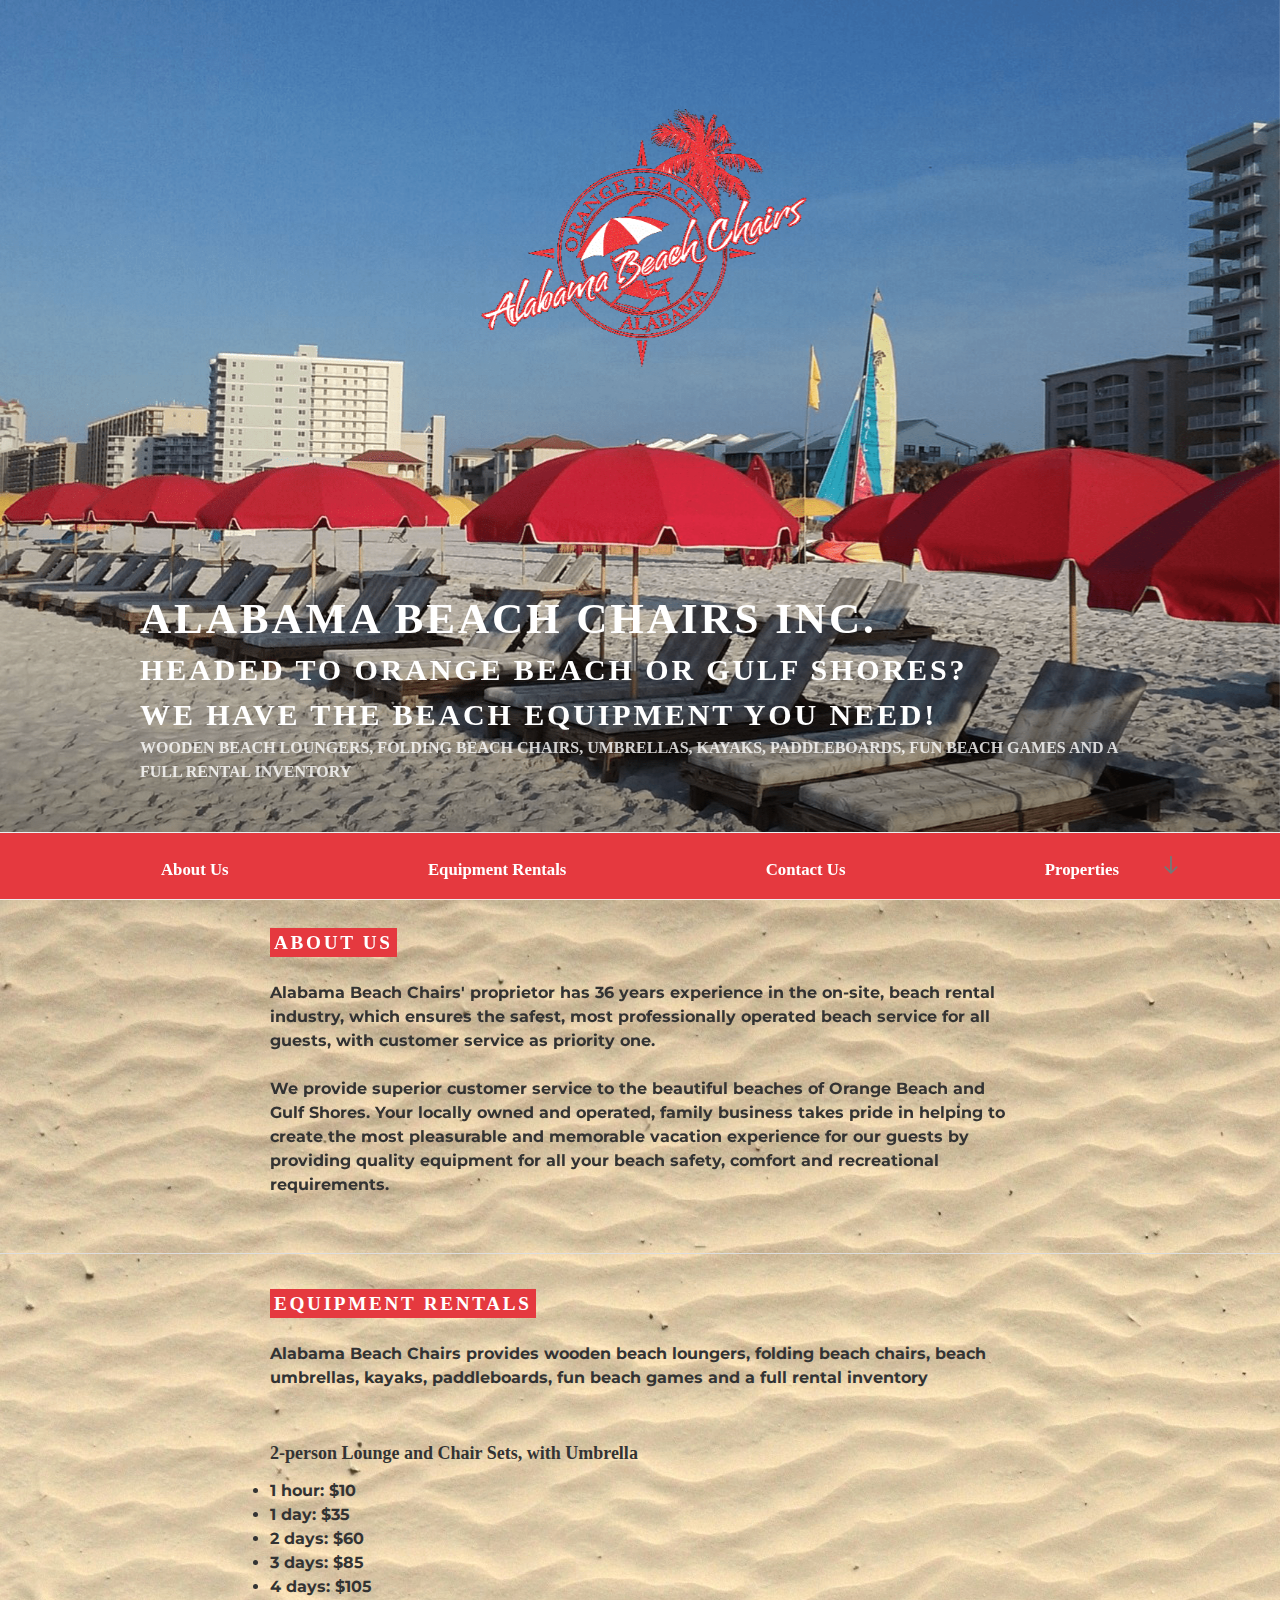
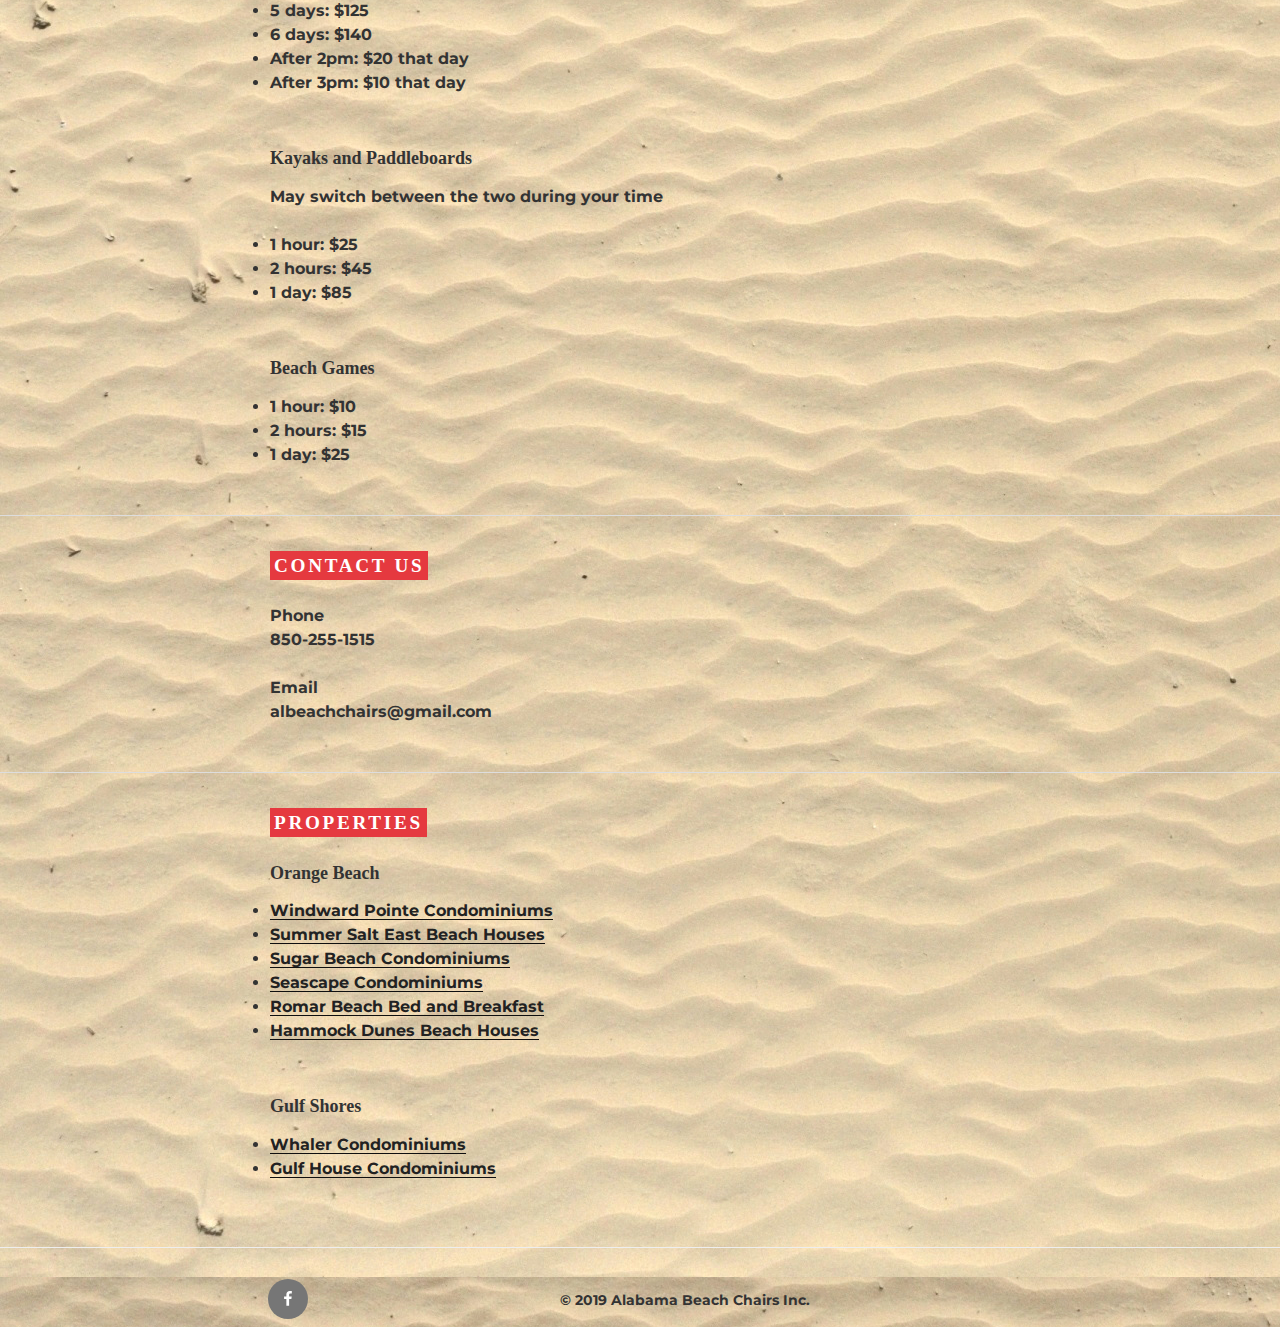
==== commit 5055270b: "Removed picture of Summer" ====
--- a/index.html
+++ b/index.html
@@ -122,10 +122,9 @@
                     <div class="entry-content">
                       <p><span style="color: #333333; font-weight: bold !important; font-family: 'Montserrat', 'helvetica neue', helvetica, arial, sans-serif;">
                         Alabama Beach Chairs' proprietor has <span id="yrs-exp"></span> years experience in the on-site, beach rental industry, which ensures the safest,
-                        most professionally operated beach service for all guests, with customer service as priority one.  Just ask Summer!
+                        most professionally operated beach service for all guests, with customer service as priority one.
                         </span>
                       </p>
-                      <img src="./summer.jpg" />
                       <p style="margin-bottom: 0"><span style="font-weight: bold !important; font-family: 'Montserrat', 'helvetica neue', helvetica, arial, sans-serif; font-size: 1rem;">
                         We provide superior customer service to the beautiful beaches of Orange Beach and Gulf Shores.
                         Your locally owned and operated, family business takes pride in helping to
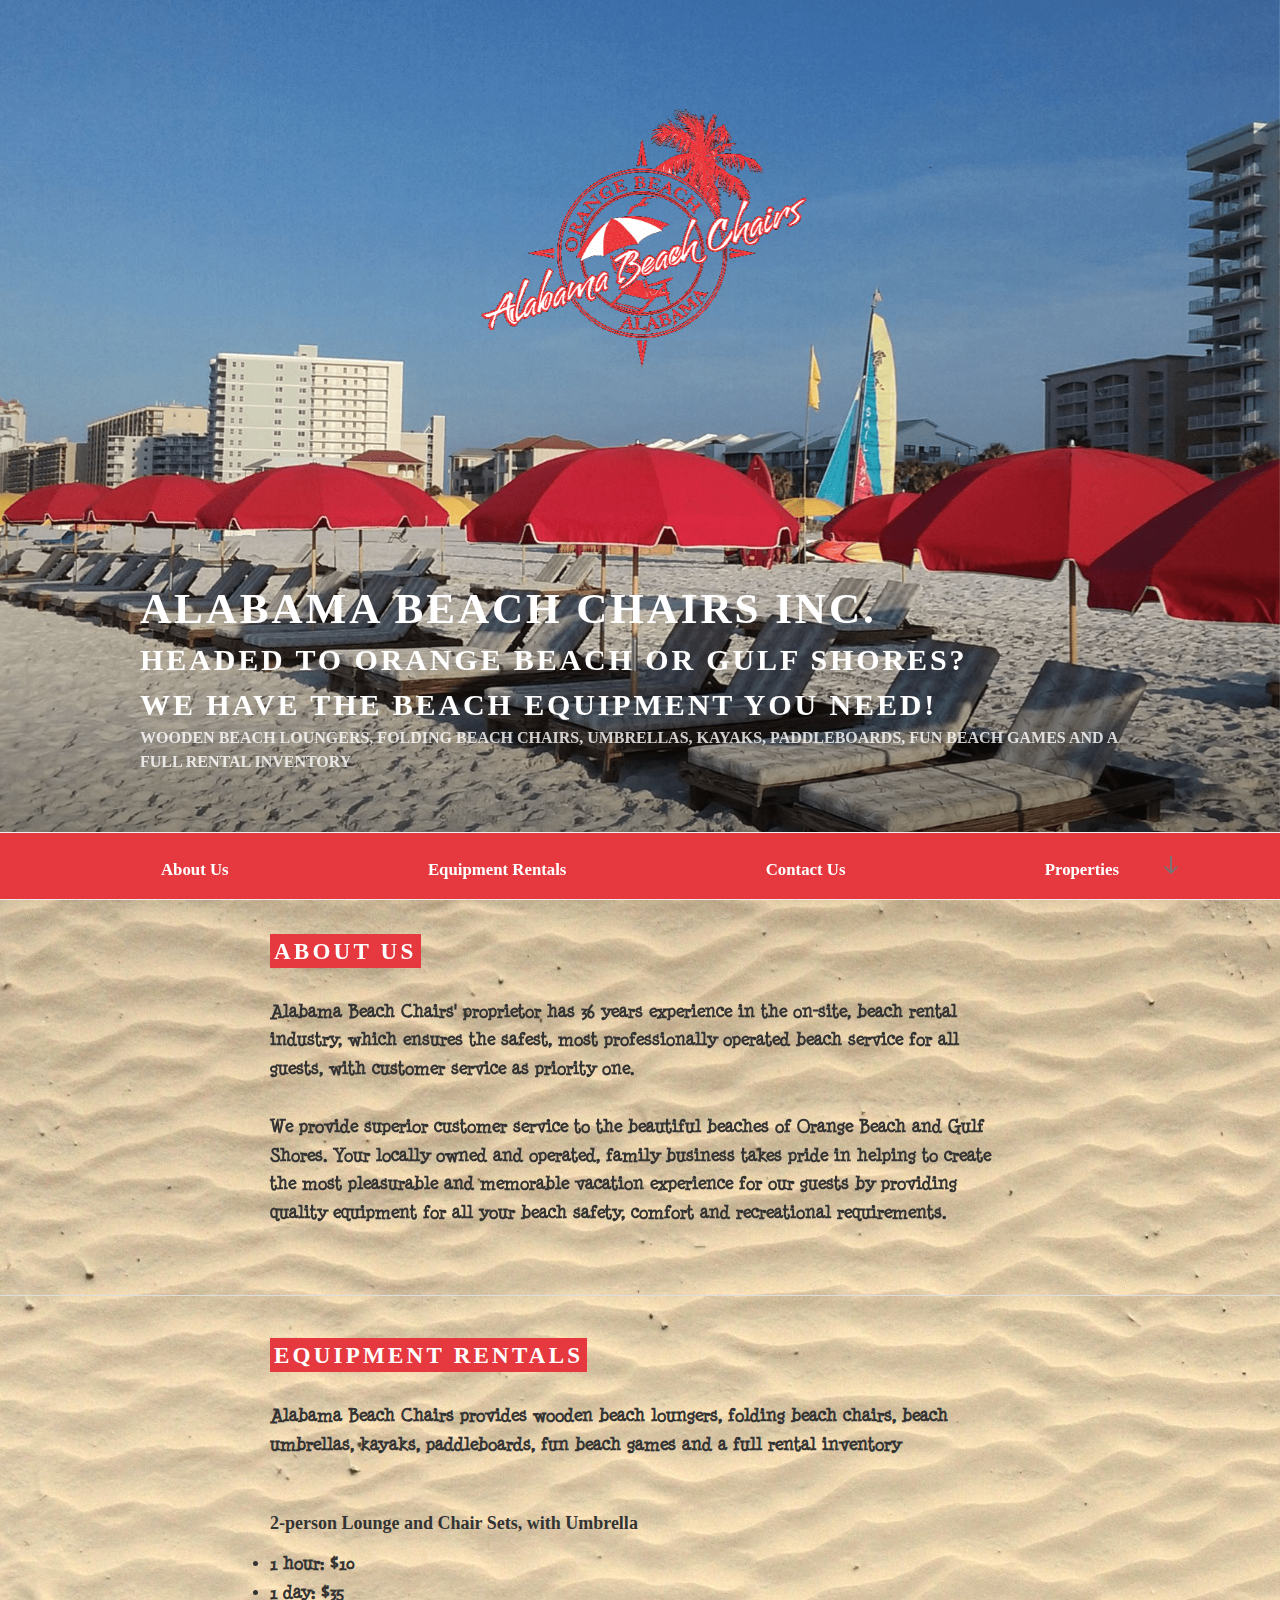
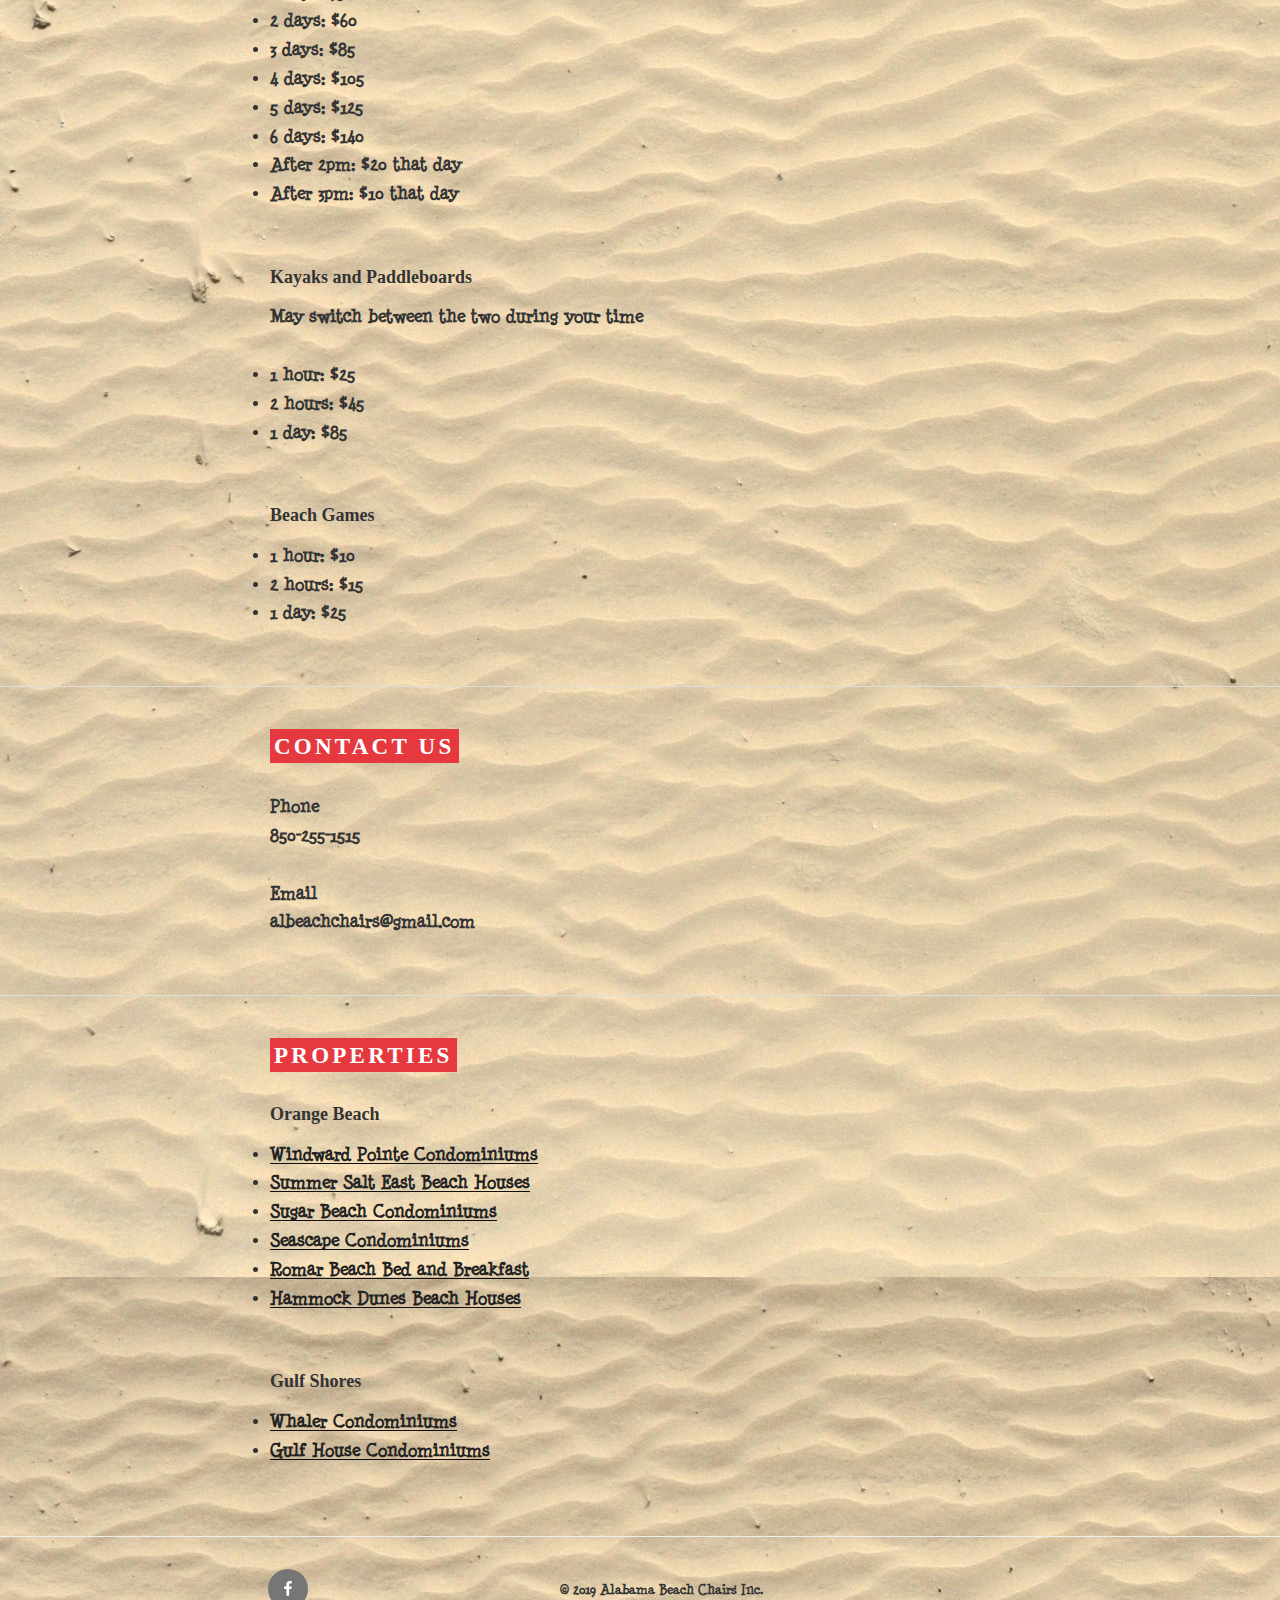
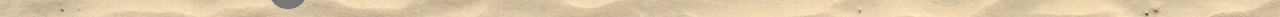
==== commit ec7effc8: "Change to custom font" ====
--- a/index.html
+++ b/index.html
@@ -45,9 +45,15 @@
         font: larger;
       }
     </style>
+    <style> 
+      @font-face {
+        font-family: "Minya Nouvelle Regular";
+        src: url("./fonts/minya-nouvelle-rg.ttf");
+      }
+    </style>
   </head>
   <body class="home page-template-default page page-id-74 twentyseventeen-front-page has-header-image page-one-column title-tagline-hidden colors-light">
-    <div id="page" class="site" style="font-family: 'Montserrat' !important">
+    <div id="page" class="site" style="font-size: larger !important; font-family: 'Minya Nouvelle Regular' !important">
       <a class="skip-link screen-reader-text" href="#content">Skip to content</a>
       <header id="masthead" class="site-header" role="banner">
         <div class="custom-header" style="font-family: 'Comic Sans MS' !important">
@@ -120,12 +126,12 @@
                     </header>
                     <!-- .entry-header -->
                     <div class="entry-content">
-                      <p><span style="color: #333333; font-weight: bold !important; font-family: 'Montserrat', 'helvetica neue', helvetica, arial, sans-serif;">
+                      <p><span style="color: #333333; font-weight: bold !important; font-family: 'Minya Nouvelle Regular', 'helvetica neue', helvetica, arial, sans-serif;">
                         Alabama Beach Chairs' proprietor has <span id="yrs-exp"></span> years experience in the on-site, beach rental industry, which ensures the safest,
                         most professionally operated beach service for all guests, with customer service as priority one.
                         </span>
                       </p>
-                      <p style="margin-bottom: 0"><span style="font-weight: bold !important; font-family: 'Montserrat', 'helvetica neue', helvetica, arial, sans-serif; font-size: 1rem;">
+                      <p style="margin-bottom: 0"><span style="font-weight: bold !important; font-family: 'Minya Nouvelle Regular', 'helvetica neue', helvetica, arial, sans-serif;">
                         We provide superior customer service to the beautiful beaches of Orange Beach and Gulf Shores.
                         Your locally owned and operated, family business takes pride in helping to
                         create the most pleasurable and memorable vacation experience for our
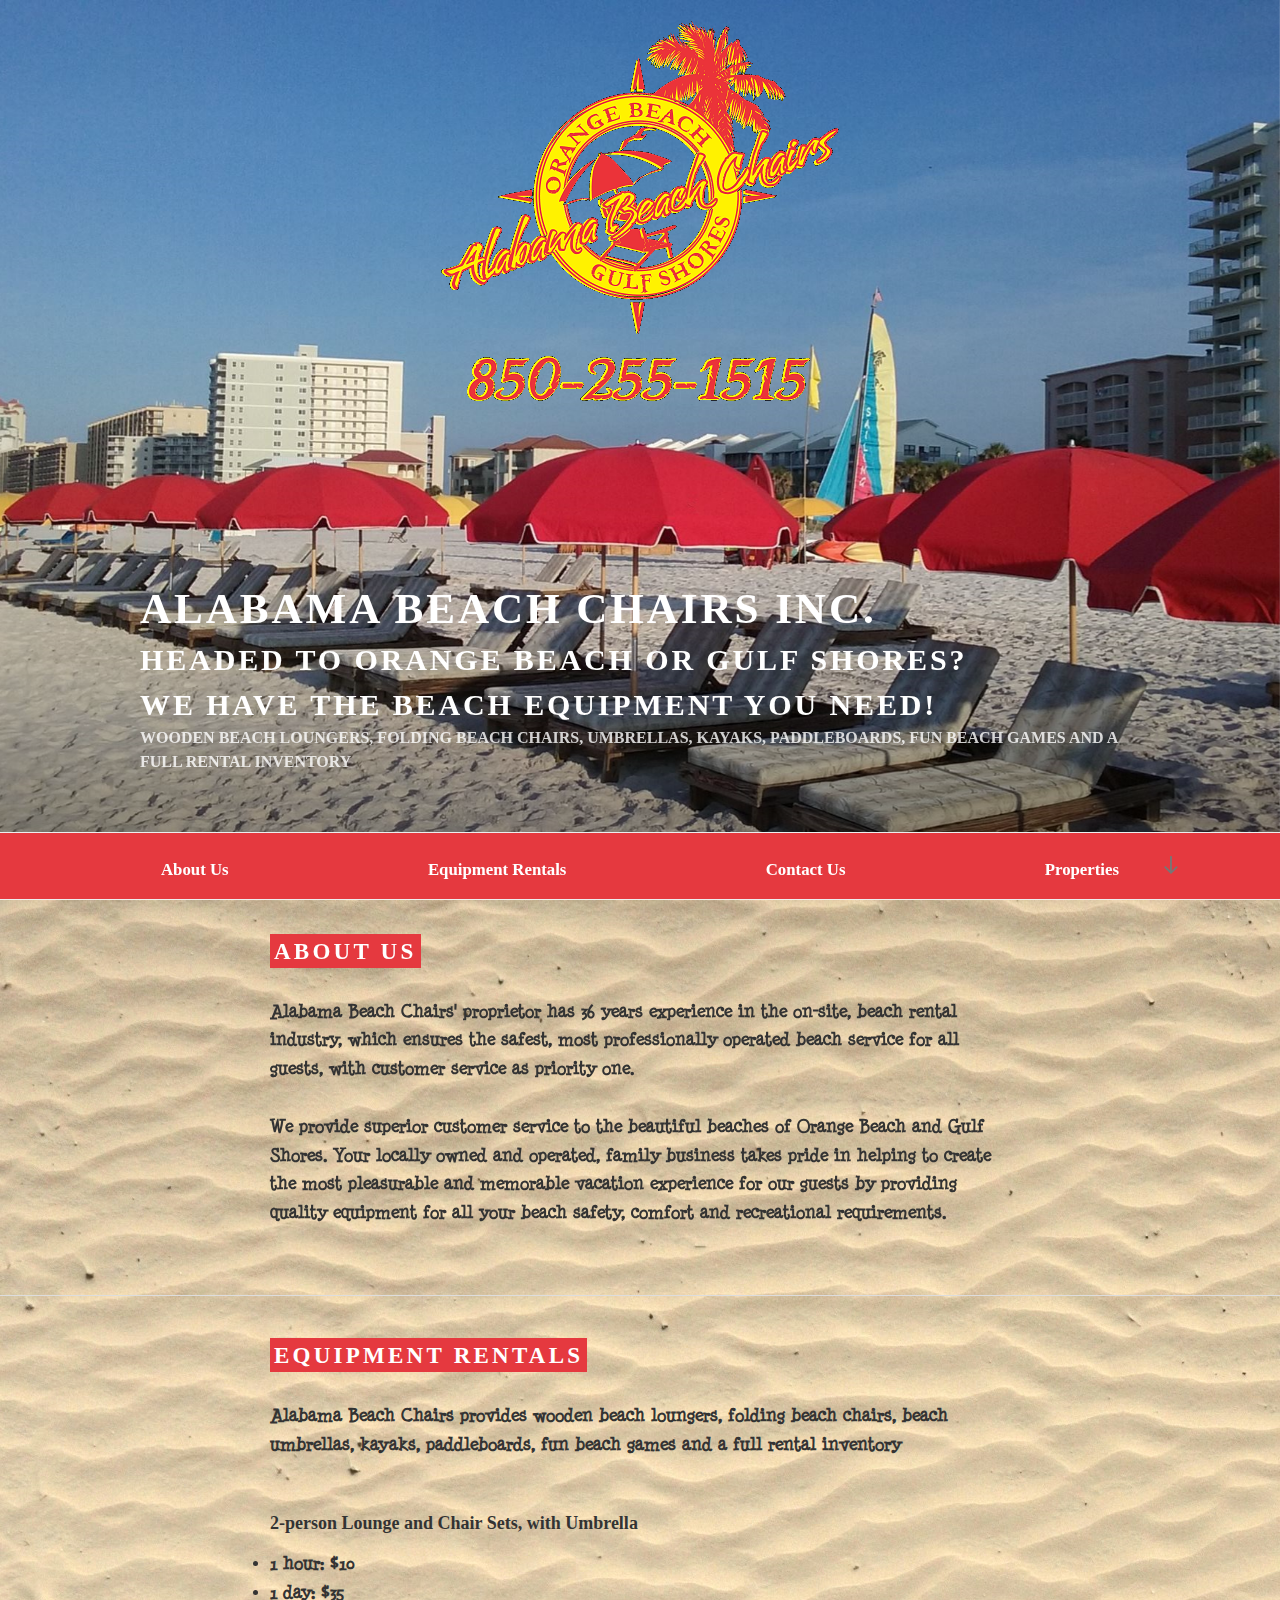
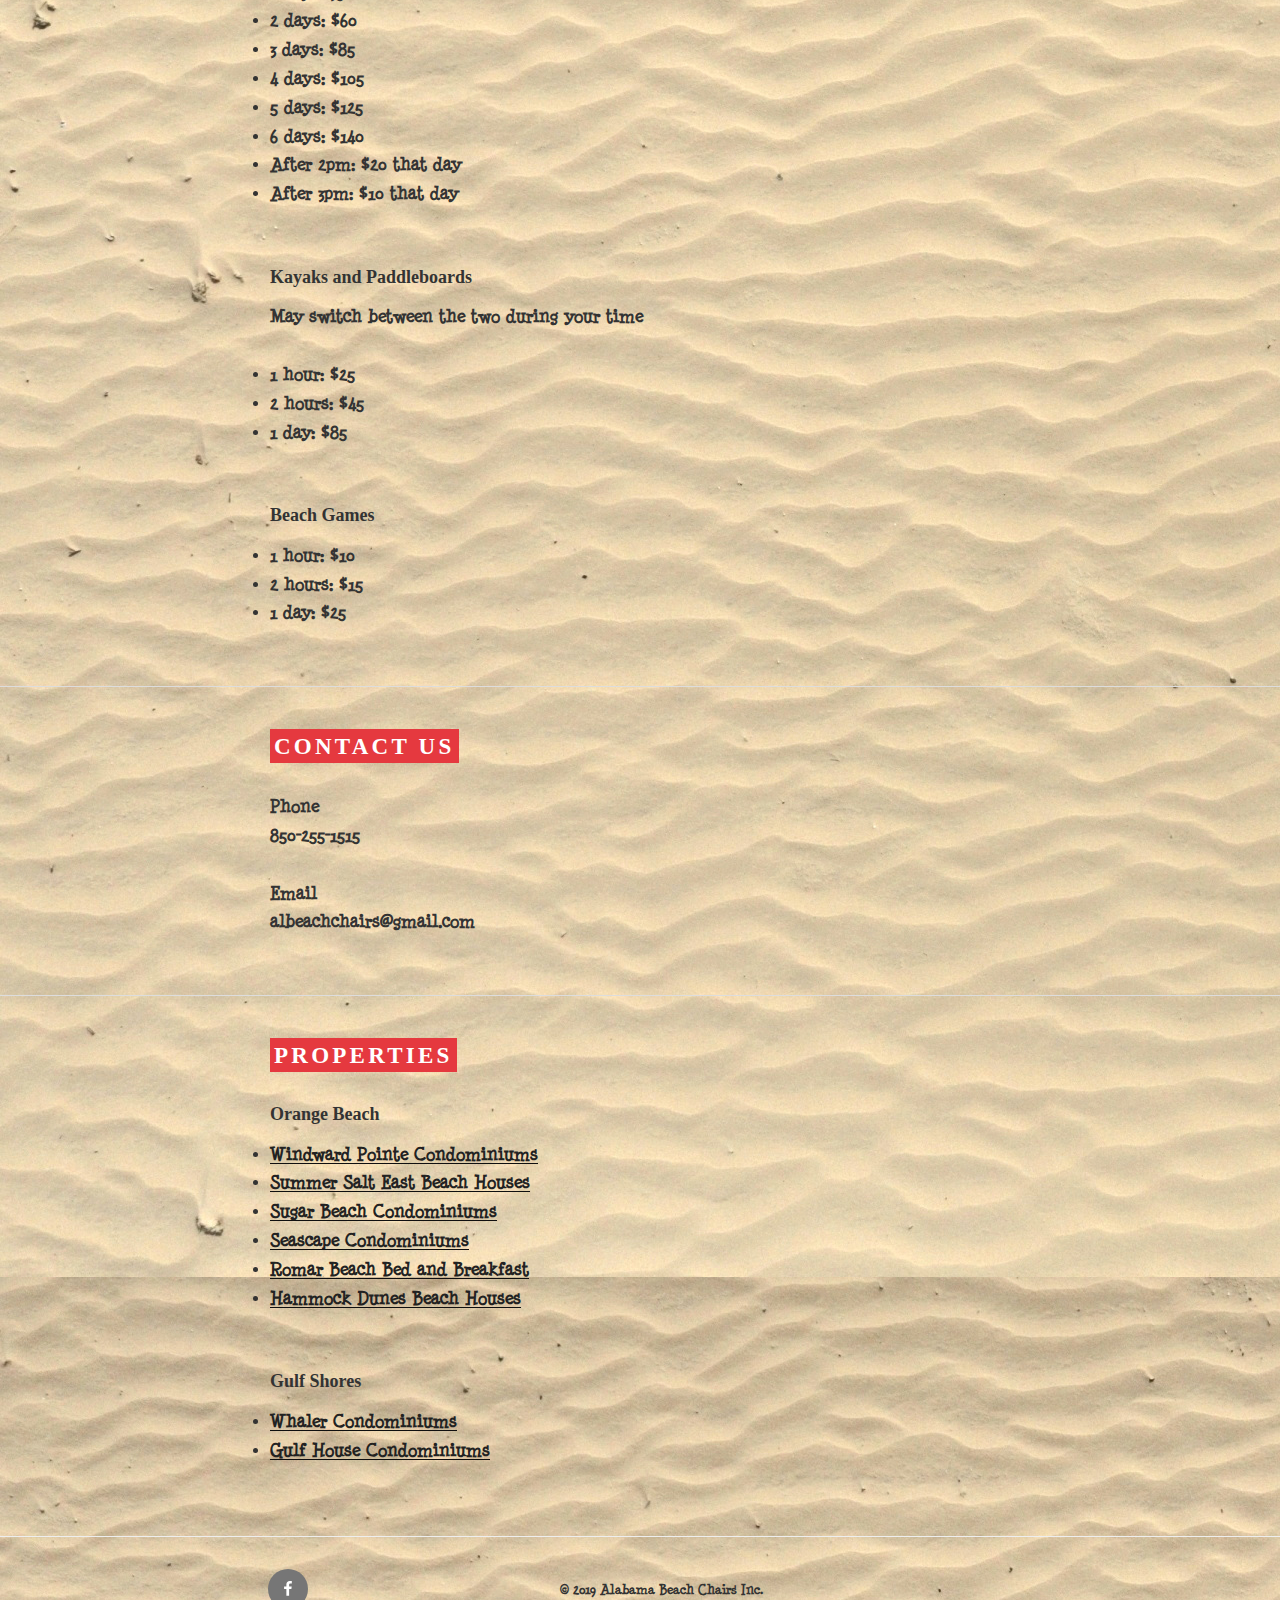
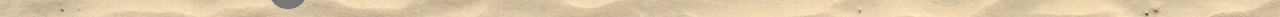
==== commit f3d5a21b: "Incorporate new logo" ====
--- a/index.html
+++ b/index.html
@@ -56,25 +56,30 @@
     <div id="page" class="site" style="font-size: larger !important; font-family: 'Minya Nouvelle Regular' !important">
       <a class="skip-link screen-reader-text" href="#content">Skip to content</a>
       <header id="masthead" class="site-header" role="banner">
-        <div class="custom-header" style="font-family: 'Comic Sans MS' !important">
-          <div class="custom-header-media">
-            <div id="wp-custom-header" class="wp-custom-header">
-              <img src="./logo-over-chairs.png" style="width: 100%; height: auto" alt="Orange Beach and Gulf Shores Beach Service" />
+        <div>
+          <div class="custom-header" style="font-family: 'Comic Sans MS' !important">
+            <div class="custom-header-media">
+              <div id="wp-custom-header" class="wp-custom-header">
+                <img src="./albeachchairs-in-a-row-orig.jpg" style="width: 100%; height: auto" alt="Orange Beach and Gulf Shores Beach Service" />
+              </div>
             </div>
-          </div>
-          <div class="site-branding">
-            <div class="wrap">
-              <div class="site-branding-text">
-                <h1 class="site-title"><a href="./" rel="home"><span style="font-size: larger">Alabama Beach Chairs Inc.</span>
-                  <br /><span style="font-size: smaller">Headed to Orange Beach or Gulf Shores?<br />We have the beach equipment you need!</span>
-                </a></h1>
-                <p class="site-description" style="font-weight: bold">WOODEN BEACH LOUNGERS, FOLDING BEACH CHAIRS, UMBRELLAS, KAYAKS, PADDLEBOARDS, FUN BEACH GAMES AND A FULL RENTAL INVENTORY</p>
+            <div class="site-branding">
+              <div class="wrap">
+                <div class="site-branding-text">
+                  <h1 class="site-title"><a href="./" rel="home"><span style="font-size: larger">Alabama Beach Chairs Inc.</span>
+                    <br /><span style="font-size: smaller">Headed to Orange Beach or Gulf Shores?<br />We have the beach equipment you need!</span>
+                  </a></h1>
+                  <p class="site-description" style="font-weight: bold">WOODEN BEACH LOUNGERS, FOLDING BEACH CHAIRS, UMBRELLAS, KAYAKS, PADDLEBOARDS, FUN BEACH GAMES AND A FULL RENTAL INVENTORY</p>
+                </div>
+                <!-- .site-branding-text -->
               </div>
-              <!-- .site-branding-text -->
+              <!-- .wrap -->
             </div>
-            <!-- .wrap -->
-          </div>
-          <!-- .site-branding -->
+            <!-- .site-branding -->
+          </div>
+          <div style="position: absolute; top: 16px; width: 100%; height: 100%">
+            <img src="new_logo_transparent.png" style="display: block; margin-left: auto; margin-right: auto"/>
+          </div>
         </div>
         <!-- .custom-header -->
         <div class="navigation-top" style="background-color: #E5393F; font-family: 'Comic Sans MS' !important">
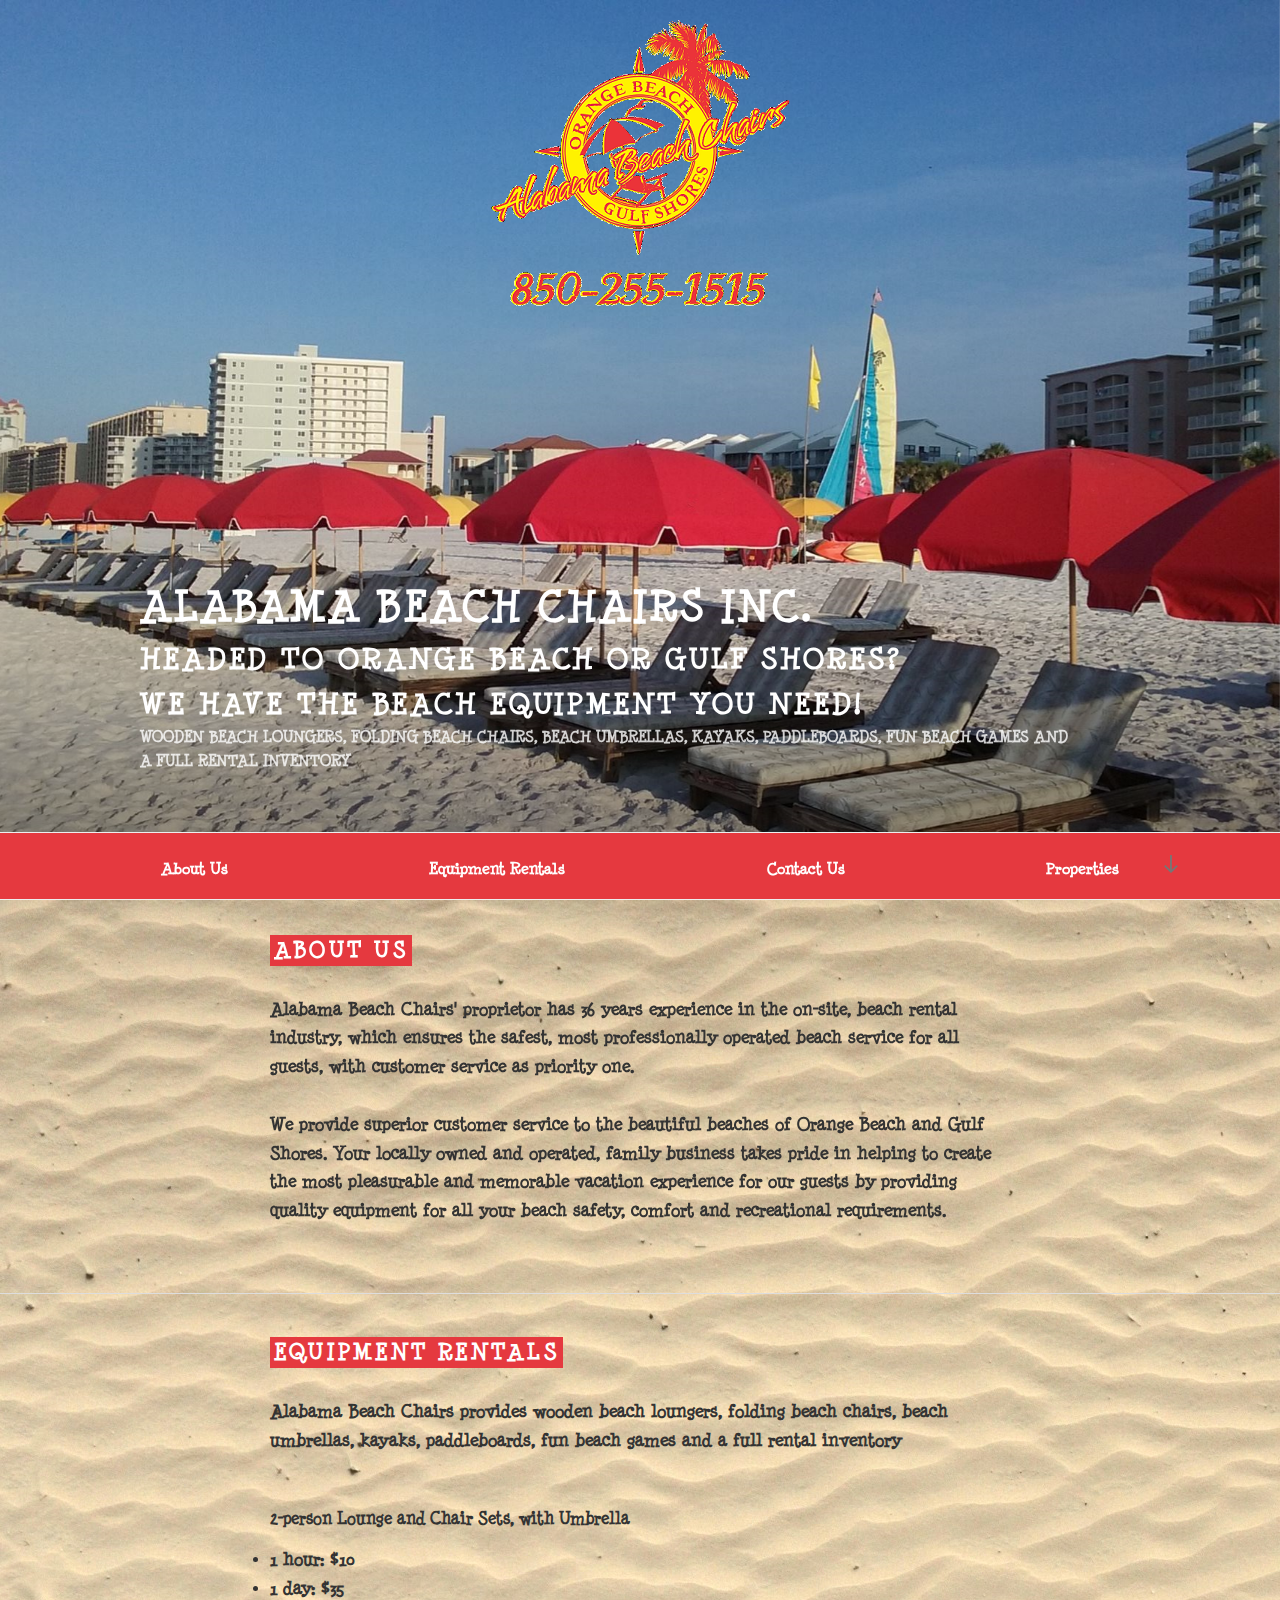
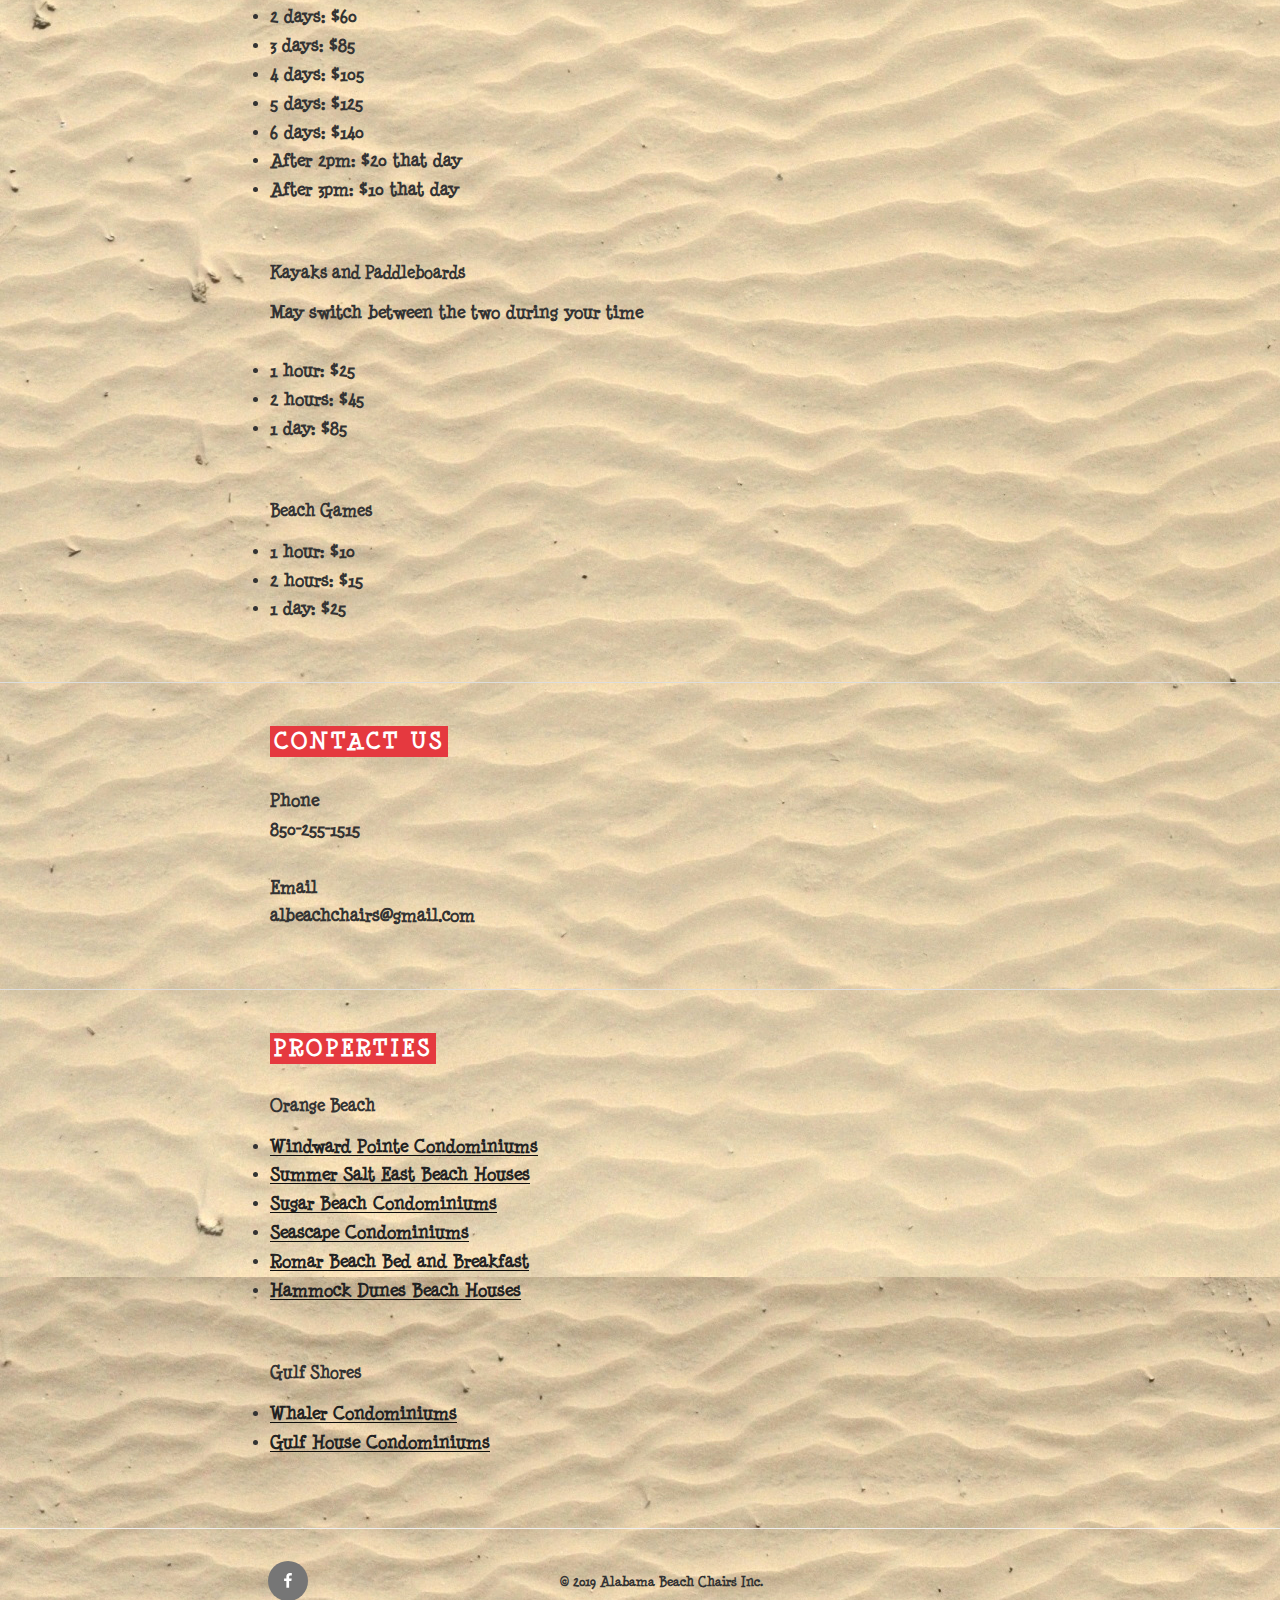
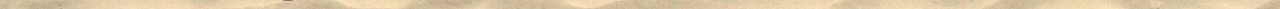
==== commit 3c371ae4: "Use one font across site and make logo smaller" ====
--- a/index.html
+++ b/index.html
@@ -57,7 +57,7 @@
       <a class="skip-link screen-reader-text" href="#content">Skip to content</a>
       <header id="masthead" class="site-header" role="banner">
         <div>
-          <div class="custom-header" style="font-family: 'Comic Sans MS' !important">
+          <div class="custom-header" style="font-family: 'Minya Nouvelle Regular' !important">
             <div class="custom-header-media">
               <div id="wp-custom-header" class="wp-custom-header">
                 <img src="./albeachchairs-in-a-row-orig.jpg" style="width: 100%; height: auto" alt="Orange Beach and Gulf Shores Beach Service" />
@@ -69,7 +69,7 @@
                   <h1 class="site-title"><a href="./" rel="home"><span style="font-size: larger">Alabama Beach Chairs Inc.</span>
                     <br /><span style="font-size: smaller">Headed to Orange Beach or Gulf Shores?<br />We have the beach equipment you need!</span>
                   </a></h1>
-                  <p class="site-description" style="font-weight: bold">WOODEN BEACH LOUNGERS, FOLDING BEACH CHAIRS, UMBRELLAS, KAYAKS, PADDLEBOARDS, FUN BEACH GAMES AND A FULL RENTAL INVENTORY</p>
+                  <p class="site-description" style="font-weight: bold">WOODEN BEACH LOUNGERS, FOLDING BEACH CHAIRS, BEACH UMBRELLAS, KAYAKS, PADDLEBOARDS, FUN BEACH GAMES AND <br> A FULL RENTAL INVENTORY</p>
                 </div>
                 <!-- .site-branding-text -->
               </div>
@@ -82,7 +82,7 @@
           </div>
         </div>
         <!-- .custom-header -->
-        <div class="navigation-top" style="background-color: #E5393F; font-family: 'Comic Sans MS' !important">
+        <div class="navigation-top" style="background-color: #E5393F; font-family: 'Minya Nouvelle Regular' !important">
           <div class="wrap">
             <nav id="site-navigation" class="main-navigation" role="navigation" aria-label="Top Menu">
               <button class="menu-toggle" aria-controls="top-menu" aria-expanded="false">
@@ -127,7 +127,7 @@
                 <div class="panel-content">
                   <div class="wrap">
                     <header class="entry-header">
-                      <h2 class="entry-title" style="font-size: larger !important"><span style="background-color: #E5393F; padding: 4px; color: white; font-family: 'Comic Sans MS' !important">About Us</span></h2>
+                      <h2 class="entry-title" style="font-size: larger !important"><span style="background-color: #E5393F; padding: 4px; color: white; font-family: 'Minya Nouvelle Regular' !important">About Us</span></h2>
                     </header>
                     <!-- .entry-header -->
                     <div class="entry-content">
@@ -157,7 +157,7 @@
                 <div class="panel-content">
                   <div class="wrap">
                     <header class="entry-header">
-                      <h2 class="entry-title" style="font-size: larger !important"><span style="background-color: #E5393F; padding: 4px; color: white; font-family: 'Comic Sans MS' !important">Equipment Rentals</span></h2>
+                      <h2 class="entry-title" style="font-size: larger !important"><span style="background-color: #E5393F; padding: 4px; color: white; font-family: 'Minya Nouvelle Regular' !important">Equipment Rentals</span></h2>
                     </header>
                     <!-- .entry-header -->
                     <div class="entry-content">
@@ -165,7 +165,7 @@
                       <!--
                       <img src="./equipment.jpg" />
                       -->
-                      <h4 style="font-family: 'Comic Sans MS' !important">2-person Lounge and Chair Sets, with Umbrella</h4>
+                      <h4 style="font-family: 'Minya Nouvelle Regular' !important">2-person Lounge and Chair Sets, with Umbrella</h4>
                       <div>
                         <ul>
                           <li><strong>1 hour: $10</strong></li>
@@ -179,7 +179,7 @@
                           <li><strong>After 3pm: $10 that day</strong></li>
                         </ul>
                       </div>
-                      <h4 style="font-family: 'Comic Sans MS' !important">Kayaks and Paddleboards</h4>
+                      <h4 style="font-family: 'Minya Nouvelle Regular' !important">Kayaks and Paddleboards</h4>
                       <p><strong>May switch between the two during your time</strong></p>
                       <div>
                         <ul>
@@ -188,7 +188,7 @@
                           <li><strong>1 day: $85</strong></li>
                         </ul>
                       </div>
-                      <h4 style="font-family: 'Comic Sans MS' !important">Beach Games</h4>
+                      <h4 style="font-family: 'Minya Nouvelle Regular' !important">Beach Games</h4>
                       <div>
                         <ul>
                           <li><strong>1 hour: $10</strong></li>
@@ -209,7 +209,7 @@
                 <div class="panel-content">
                   <div class="wrap">
                     <header class="entry-header">
-                      <h2 class="entry-title" style="font-size: larger !important"><span style="background-color: #E5393F; padding: 4px; color: white; font-family: 'Comic Sans MS' !important">Contact Us</span></h2>
+                      <h2 class="entry-title" style="font-size: larger !important"><span style="background-color: #E5393F; padding: 4px; color: white; font-family: 'Minya Nouvelle Regular' !important">Contact Us</span></h2>
                     </header>
                     <!-- .entry-header -->
                     <div class="entry-content">
@@ -234,11 +234,11 @@
                 <div class="panel-content">
                   <div class="wrap">
                     <header class="entry-header">
-                      <h2 class="entry-title" style="font-size: larger !important"><span style="background-color: #E5393F; padding: 4px; color: white; font-family: 'Comic Sans MS' !important">Properties</span></h2>
+                      <h2 class="entry-title" style="font-size: larger !important"><span style="background-color: #E5393F; padding: 4px; color: white; font-family: 'Minya Nouvelle Regular' !important">Properties</span></h2>
                     </header>
                     <!-- .entry-header -->
                     <div class="entry-content">
-                      <h4 style="font-family: 'Comic Sans MS' !important">Orange Beach</h4>
+                      <h4 style="font-family: 'Minya Nouvelle Regular' !important">Orange Beach</h4>
                       <div>
                         <ul id="ob-properties-list">
                           <li>
@@ -267,7 +267,7 @@
                           </li>
                         </ul>
                       </div>
-                      <h4 style="font-family: 'Comic Sans MS' !important">Gulf Shores</h4>
+                      <h4 style="font-family: 'Minya Nouvelle Regular' !important">Gulf Shores</h4>
                       <div>
                         <ul id="gs-properties-list">
                           <li>
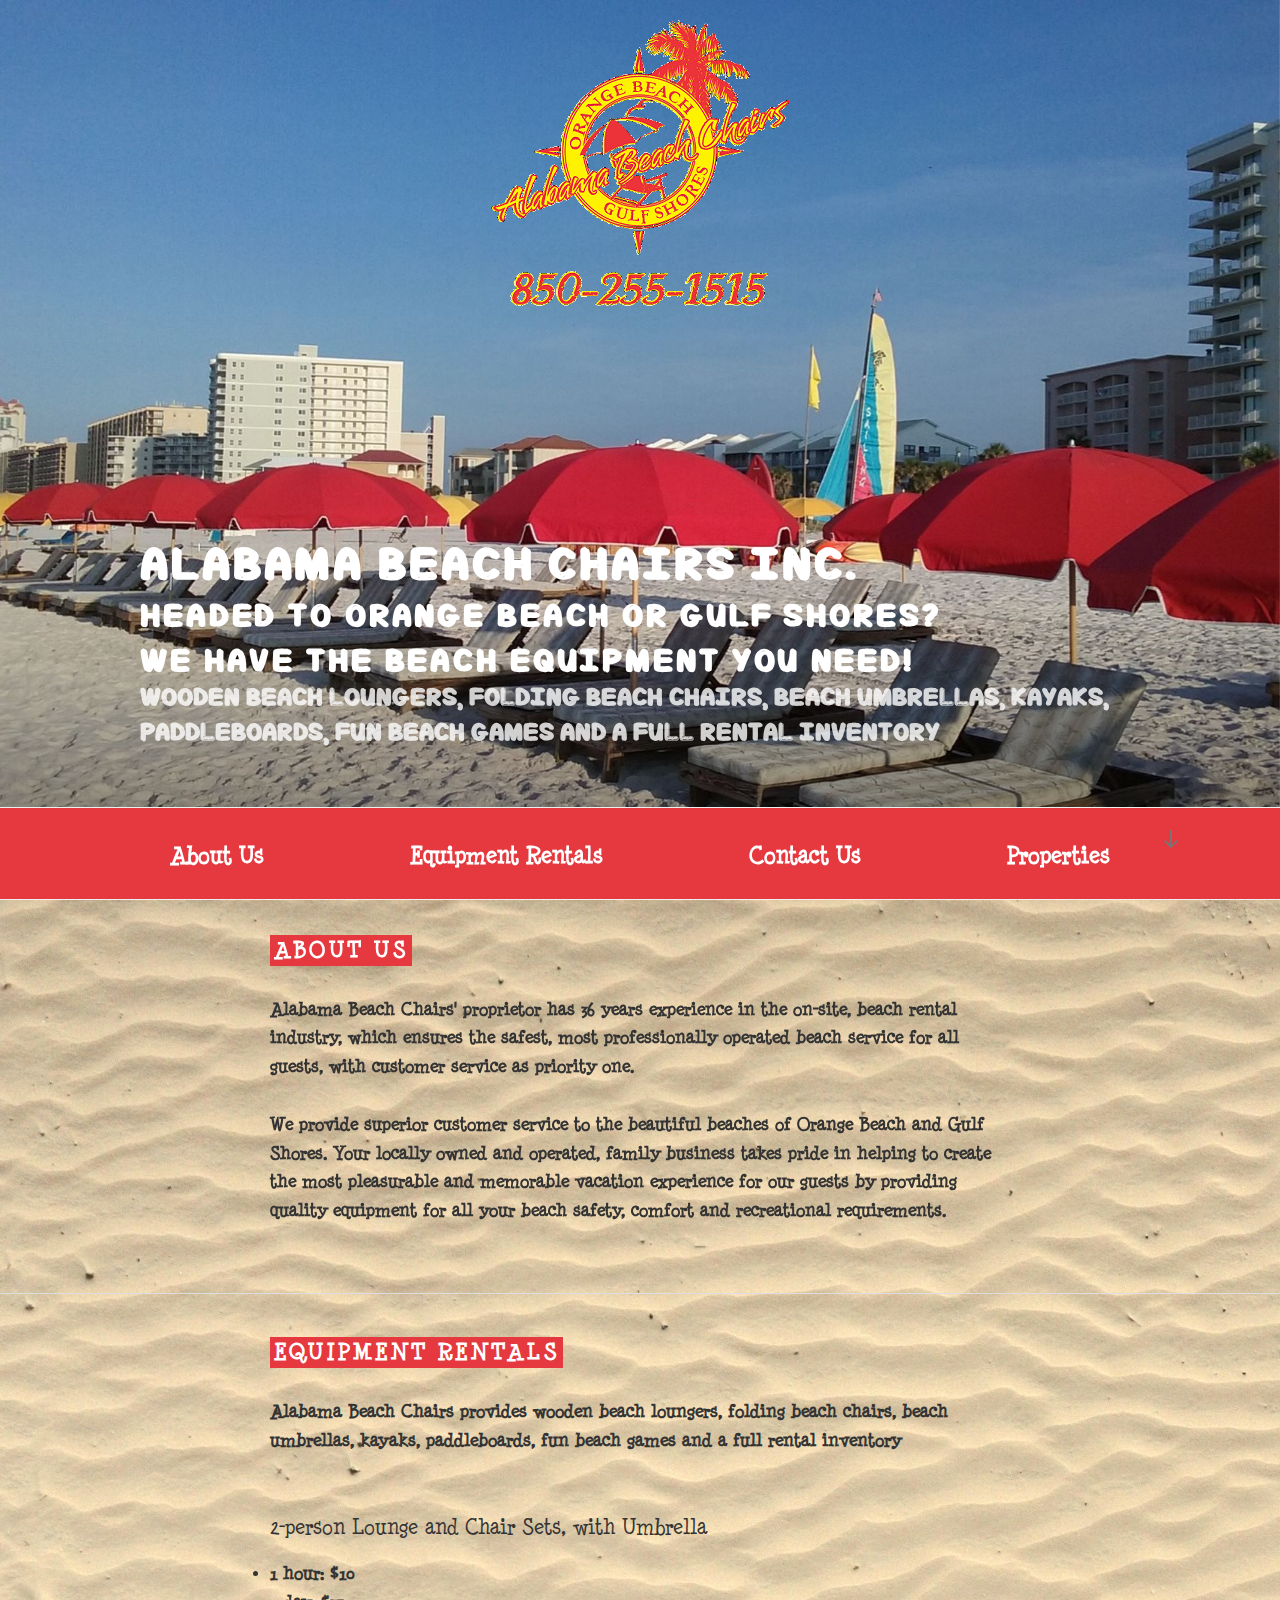
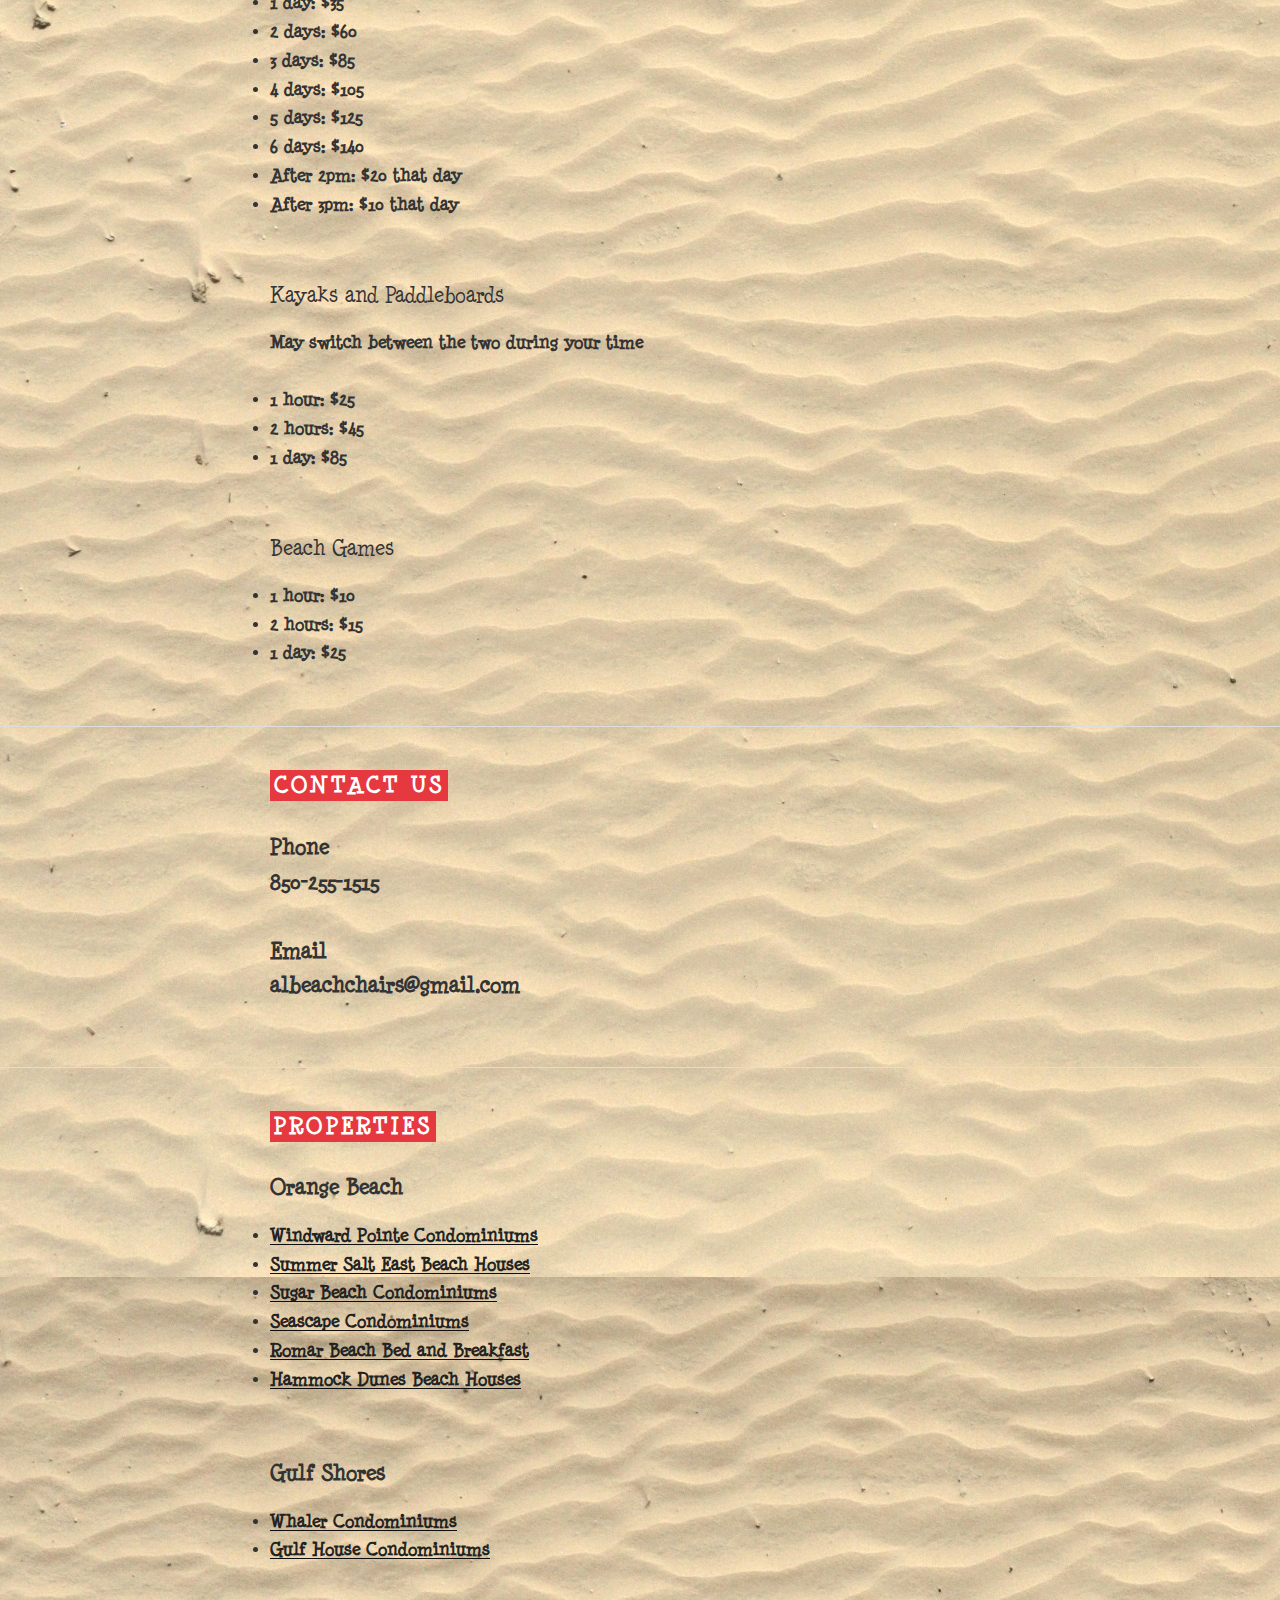
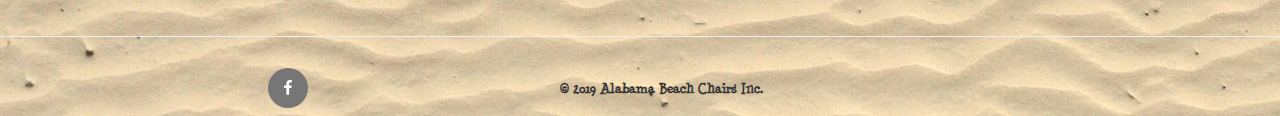
==== commit ecb394fe: "Changed font above the fold and increased size as necessary" ====
--- a/index.html
+++ b/index.html
@@ -51,13 +51,19 @@
         src: url("./fonts/minya-nouvelle-rg.ttf");
       }
     </style>
+    <style> 
+      @font-face {
+        font-family: "Sippin on Sunshine";
+        src: url("./fonts/Sippin-On-Sunshine.ttf");
+      }
+    </style>
   </head>
   <body class="home page-template-default page page-id-74 twentyseventeen-front-page has-header-image page-one-column title-tagline-hidden colors-light">
     <div id="page" class="site" style="font-size: larger !important; font-family: 'Minya Nouvelle Regular' !important">
       <a class="skip-link screen-reader-text" href="#content">Skip to content</a>
       <header id="masthead" class="site-header" role="banner">
         <div>
-          <div class="custom-header" style="font-family: 'Minya Nouvelle Regular' !important">
+          <div class="custom-header" style="font-family: 'Sippin on Sunshine' !important">
             <div class="custom-header-media">
               <div id="wp-custom-header" class="wp-custom-header">
                 <img src="./albeachchairs-in-a-row-orig.jpg" style="width: 100%; height: auto" alt="Orange Beach and Gulf Shores Beach Service" />
@@ -69,7 +75,7 @@
                   <h1 class="site-title"><a href="./" rel="home"><span style="font-size: larger">Alabama Beach Chairs Inc.</span>
                     <br /><span style="font-size: smaller">Headed to Orange Beach or Gulf Shores?<br />We have the beach equipment you need!</span>
                   </a></h1>
-                  <p class="site-description" style="font-weight: bold">WOODEN BEACH LOUNGERS, FOLDING BEACH CHAIRS, BEACH UMBRELLAS, KAYAKS, PADDLEBOARDS, FUN BEACH GAMES AND <br> A FULL RENTAL INVENTORY</p>
+                  <p class="site-description" style="font-size: larger !important; font-weight: bold">WOODEN BEACH LOUNGERS, FOLDING BEACH CHAIRS, BEACH UMBRELLAS, KAYAKS, PADDLEBOARDS, FUN BEACH GAMES AND A FULL RENTAL INVENTORY</p>
                 </div>
                 <!-- .site-branding-text -->
               </div>
@@ -96,10 +102,10 @@
               </button>
               <div class="menu-top-menu-container">
                 <ul id="top-menu" class="menu">
-                  <li id="menu-item-94" class="menu-item menu-item-type-post_type menu-item-object-page menu-item-94"><a style="color: white; font-size: larger" href="#about-to">About Us</a></li>
-                  <li id="menu-item-144" class="menu-item menu-item-type-post_type menu-item-object-page menu-item-144"><a style="color: white; font-size: larger" href="#rentals-to">Equipment Rentals</a></li>
-                  <li id="menu-item-96" class="menu-item menu-item-type-post_type menu-item-object-page menu-item-96"><a style="color: white; font-size: larger" href="#contact-to">Contact Us</a></li>
-                  <li id="menu-item-131" class="menu-item menu-item-type-post_type menu-item-object-page menu-item-131"><a style="color: white; font-size: larger" href="#properties-to">Properties</a></li>
+                  <li id="menu-item-94" class="menu-item menu-item-type-post_type menu-item-object-page menu-item-94"><a style="color: white; font-size: x-large" href="#about-to">About Us</a></li>
+                  <li id="menu-item-144" class="menu-item menu-item-type-post_type menu-item-object-page menu-item-144"><a style="color: white; font-size: x-large" href="#rentals-to">Equipment Rentals</a></li>
+                  <li id="menu-item-96" class="menu-item menu-item-type-post_type menu-item-object-page menu-item-96"><a style="color: white; font-size: x-large" href="#contact-to">Contact Us</a></li>
+                  <li id="menu-item-131" class="menu-item menu-item-type-post_type menu-item-object-page menu-item-131"><a style="color: white; font-size: x-large" href="#properties-to">Properties</a></li>
                 </ul>
               </div>
               <a href="#content" class="menu-scroll-down">
@@ -165,7 +171,7 @@
                       <!--
                       <img src="./equipment.jpg" />
                       -->
-                      <h4 style="font-family: 'Minya Nouvelle Regular' !important">2-person Lounge and Chair Sets, with Umbrella</h4>
+                      <h3 style="font-family: 'Minya Nouvelle Regular' !important">2-person Lounge and Chair Sets, with Umbrella</h4>
                       <div>
                         <ul>
                           <li><strong>1 hour: $10</strong></li>
@@ -179,7 +185,7 @@
                           <li><strong>After 3pm: $10 that day</strong></li>
                         </ul>
                       </div>
-                      <h4 style="font-family: 'Minya Nouvelle Regular' !important">Kayaks and Paddleboards</h4>
+                      <h3 style="font-family: 'Minya Nouvelle Regular' !important">Kayaks and Paddleboards</h4>
                       <p><strong>May switch between the two during your time</strong></p>
                       <div>
                         <ul>
@@ -188,7 +194,7 @@
                           <li><strong>1 day: $85</strong></li>
                         </ul>
                       </div>
-                      <h4 style="font-family: 'Minya Nouvelle Regular' !important">Beach Games</h4>
+                      <h3 style="font-family: 'Minya Nouvelle Regular' !important">Beach Games</h4>
                       <div>
                         <ul>
                           <li><strong>1 hour: $10</strong></li>
@@ -214,10 +220,10 @@
                     <!-- .entry-header -->
                     <div class="entry-content">
                       <div class="textwidget">
-                        <p><strong>Phone<br />
+                        <p style="font-size: larger !important"><strong>Phone<br />
                           850-255-1515
                         </p>
-                        <p><strong>Email<br />
+                        <p style="font-size: larger !important"><strong>Email<br />
                           albeachchairs@gmail.com
                         </p>
                       </div>
@@ -238,7 +244,7 @@
                     </header>
                     <!-- .entry-header -->
                     <div class="entry-content">
-                      <h4 style="font-family: 'Minya Nouvelle Regular' !important">Orange Beach</h4>
+                      <h4 style="font-size: larger !important; font-family: 'Minya Nouvelle Regular' !important">Orange Beach</h4>
                       <div>
                         <ul id="ob-properties-list">
                           <li>
@@ -267,7 +273,7 @@
                           </li>
                         </ul>
                       </div>
-                      <h4 style="font-family: 'Minya Nouvelle Regular' !important">Gulf Shores</h4>
+                      <h4 style="font-size: larger !important; font-family: 'Minya Nouvelle Regular' !important">Gulf Shores</h4>
                       <div>
                         <ul id="gs-properties-list">
                           <li>
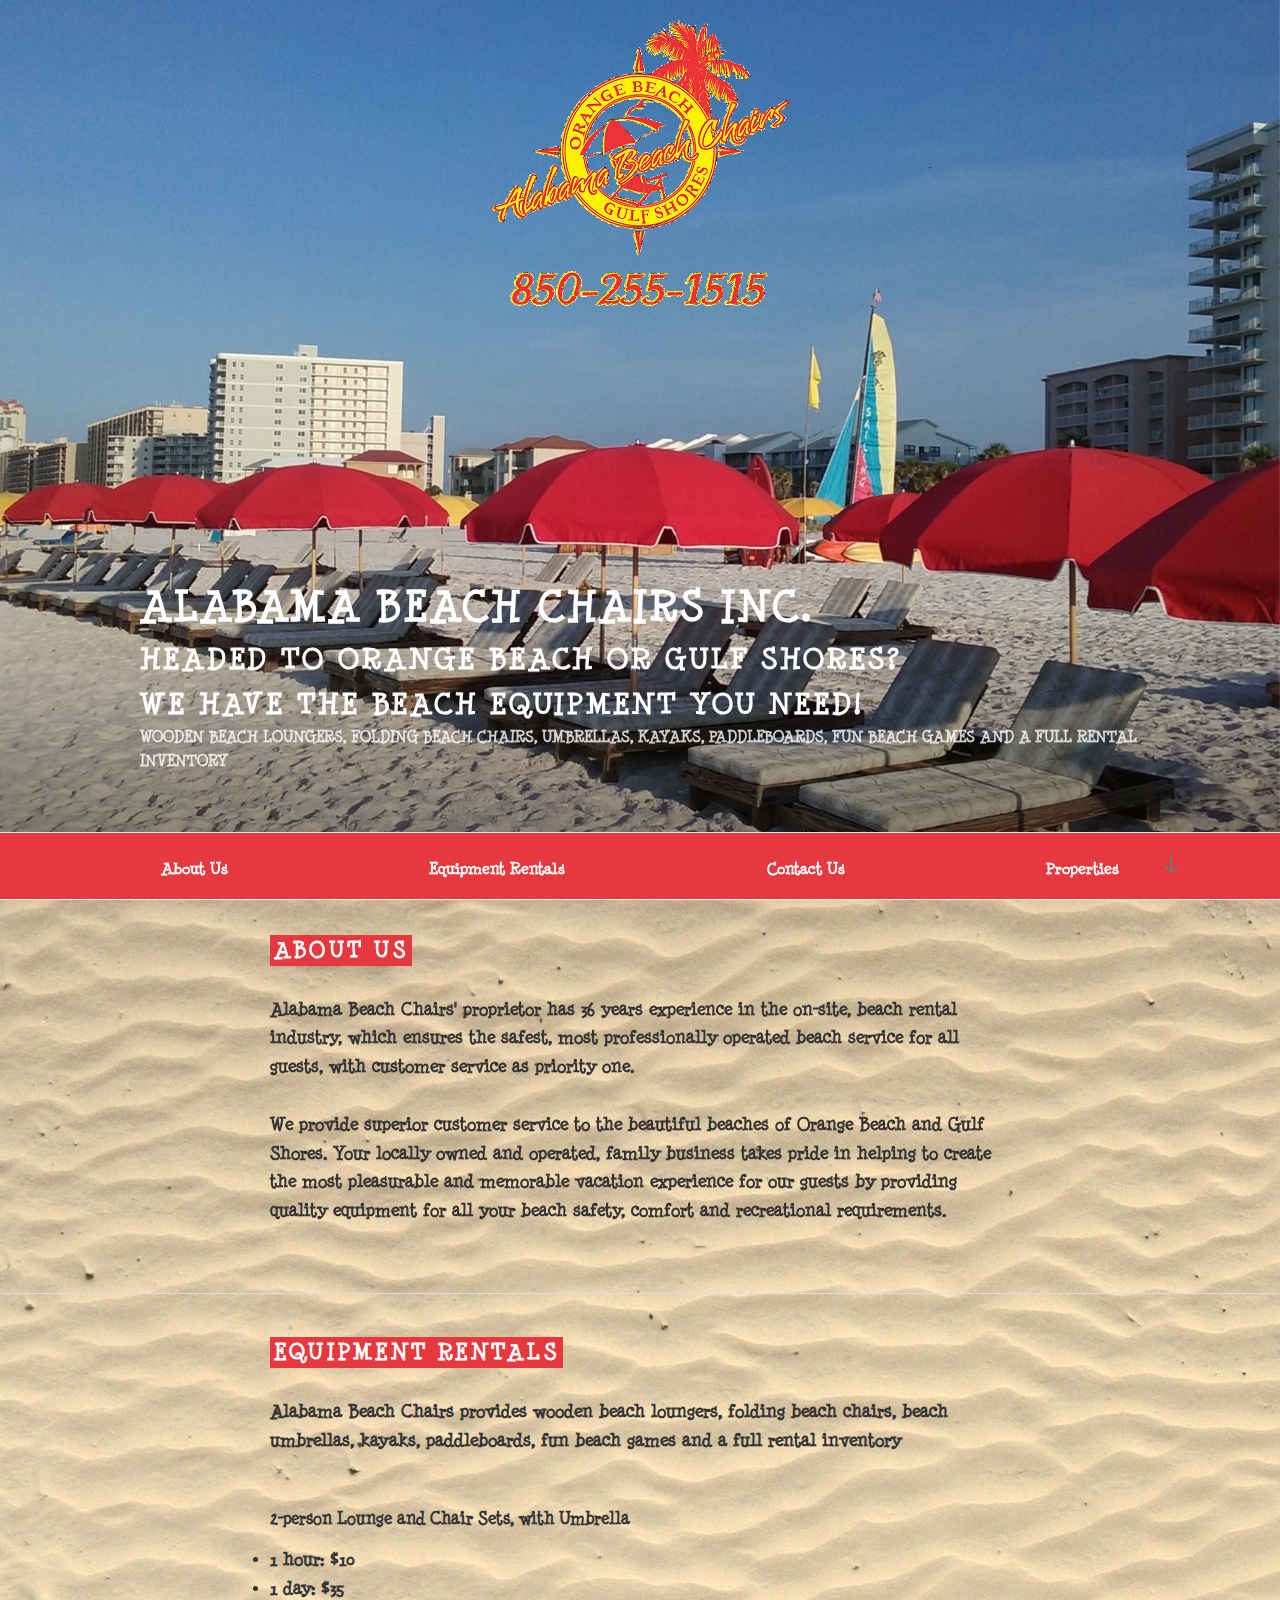
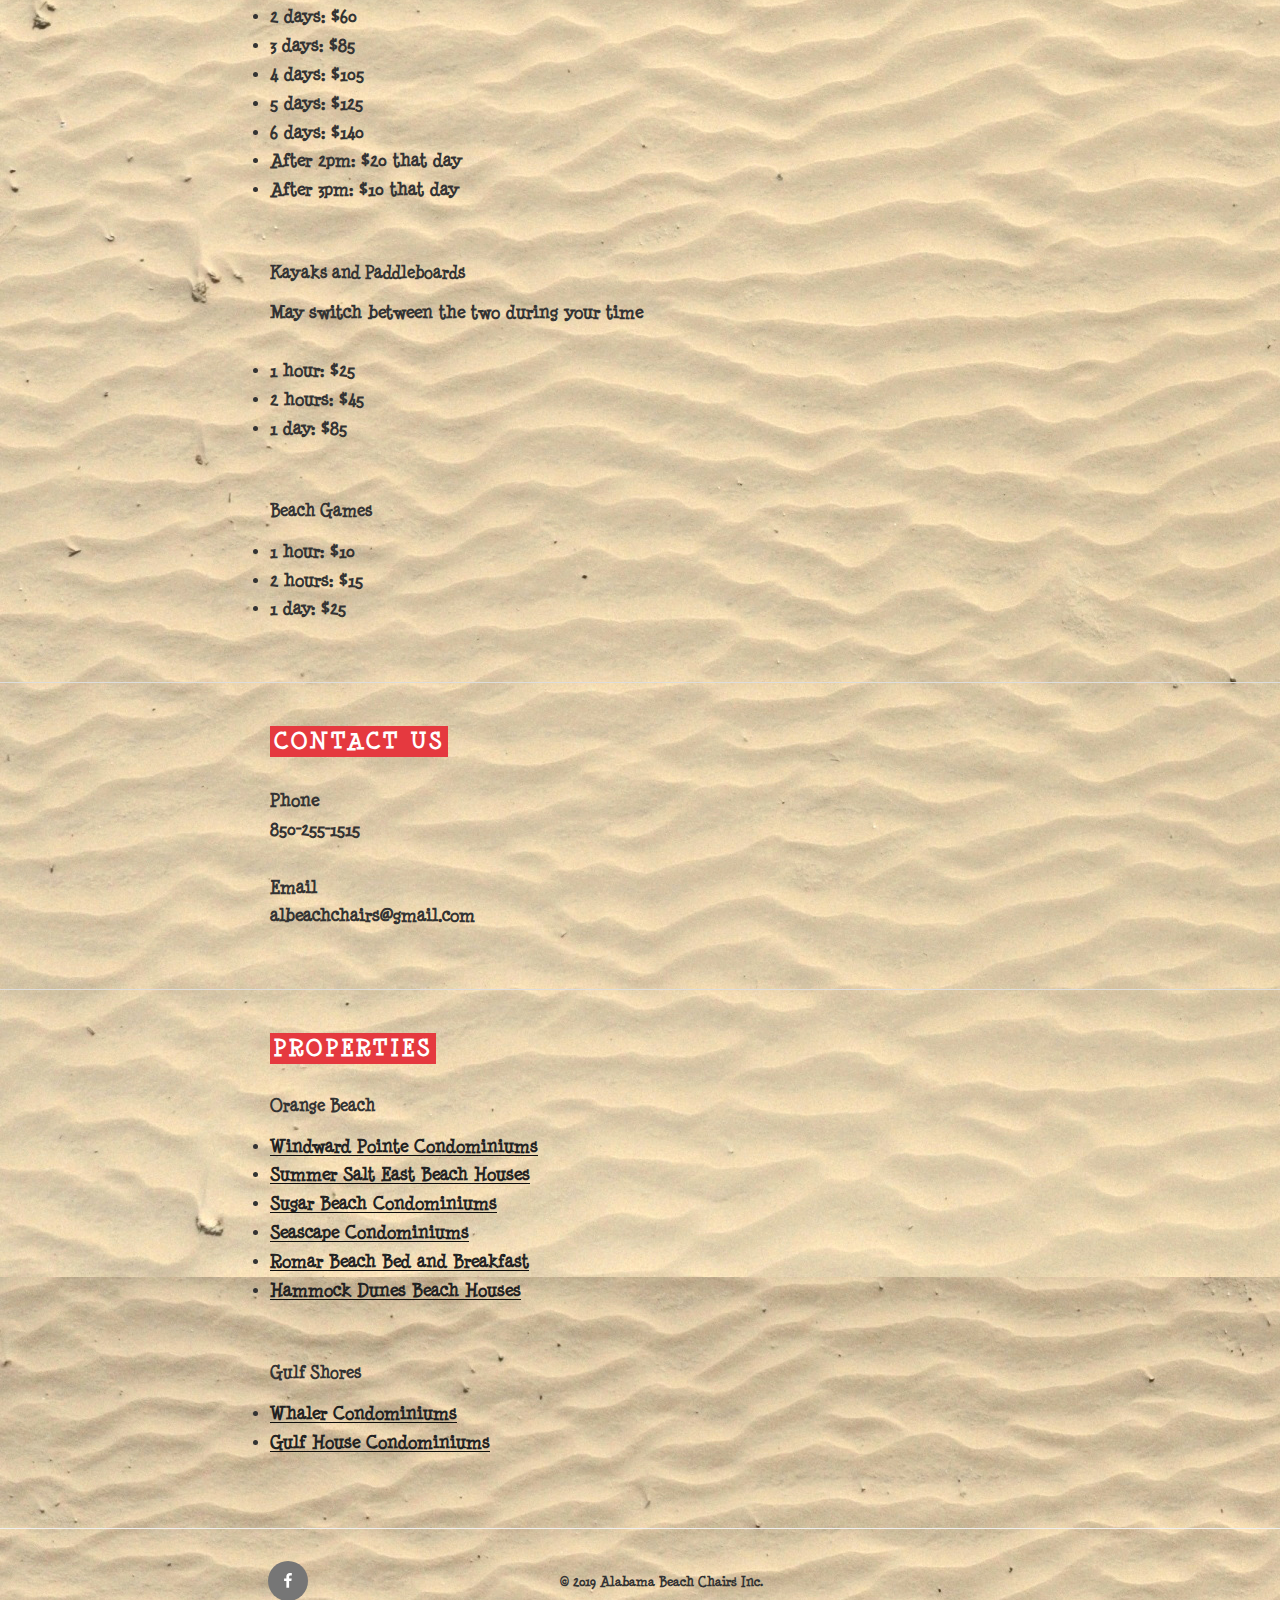
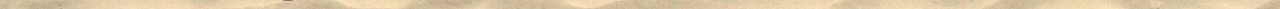
==== commit 00b002ee: "Change font" ====
--- a/index.html
+++ b/index.html
@@ -51,19 +51,13 @@
         src: url("./fonts/minya-nouvelle-rg.ttf");
       }
     </style>
-    <style> 
-      @font-face {
-        font-family: "Sippin on Sunshine";
-        src: url("./fonts/Sippin-On-Sunshine.ttf");
-      }
-    </style>
   </head>
   <body class="home page-template-default page page-id-74 twentyseventeen-front-page has-header-image page-one-column title-tagline-hidden colors-light">
     <div id="page" class="site" style="font-size: larger !important; font-family: 'Minya Nouvelle Regular' !important">
       <a class="skip-link screen-reader-text" href="#content">Skip to content</a>
       <header id="masthead" class="site-header" role="banner">
         <div>
-          <div class="custom-header" style="font-family: 'Sippin on Sunshine' !important">
+          <div class="custom-header" style="font-family: 'Minya Nouvelle Regular' !important">
             <div class="custom-header-media">
               <div id="wp-custom-header" class="wp-custom-header">
                 <img src="./albeachchairs-in-a-row-orig.jpg" style="width: 100%; height: auto" alt="Orange Beach and Gulf Shores Beach Service" />
@@ -75,7 +69,7 @@
                   <h1 class="site-title"><a href="./" rel="home"><span style="font-size: larger">Alabama Beach Chairs Inc.</span>
                     <br /><span style="font-size: smaller">Headed to Orange Beach or Gulf Shores?<br />We have the beach equipment you need!</span>
                   </a></h1>
-                  <p class="site-description" style="font-size: larger !important; font-weight: bold">WOODEN BEACH LOUNGERS, FOLDING BEACH CHAIRS, BEACH UMBRELLAS, KAYAKS, PADDLEBOARDS, FUN BEACH GAMES AND A FULL RENTAL INVENTORY</p>
+                  <p class="site-description" style="font-weight: bold">WOODEN BEACH LOUNGERS, FOLDING BEACH CHAIRS, UMBRELLAS, KAYAKS, PADDLEBOARDS, FUN BEACH GAMES AND A FULL RENTAL INVENTORY</p>
                 </div>
                 <!-- .site-branding-text -->
               </div>
@@ -102,10 +96,10 @@
               </button>
               <div class="menu-top-menu-container">
                 <ul id="top-menu" class="menu">
-                  <li id="menu-item-94" class="menu-item menu-item-type-post_type menu-item-object-page menu-item-94"><a style="color: white; font-size: x-large" href="#about-to">About Us</a></li>
-                  <li id="menu-item-144" class="menu-item menu-item-type-post_type menu-item-object-page menu-item-144"><a style="color: white; font-size: x-large" href="#rentals-to">Equipment Rentals</a></li>
-                  <li id="menu-item-96" class="menu-item menu-item-type-post_type menu-item-object-page menu-item-96"><a style="color: white; font-size: x-large" href="#contact-to">Contact Us</a></li>
-                  <li id="menu-item-131" class="menu-item menu-item-type-post_type menu-item-object-page menu-item-131"><a style="color: white; font-size: x-large" href="#properties-to">Properties</a></li>
+                  <li id="menu-item-94" class="menu-item menu-item-type-post_type menu-item-object-page menu-item-94"><a style="color: white; font-size: larger" href="#about-to">About Us</a></li>
+                  <li id="menu-item-144" class="menu-item menu-item-type-post_type menu-item-object-page menu-item-144"><a style="color: white; font-size: larger" href="#rentals-to">Equipment Rentals</a></li>
+                  <li id="menu-item-96" class="menu-item menu-item-type-post_type menu-item-object-page menu-item-96"><a style="color: white; font-size: larger" href="#contact-to">Contact Us</a></li>
+                  <li id="menu-item-131" class="menu-item menu-item-type-post_type menu-item-object-page menu-item-131"><a style="color: white; font-size: larger" href="#properties-to">Properties</a></li>
                 </ul>
               </div>
               <a href="#content" class="menu-scroll-down">
@@ -171,7 +165,7 @@
                       <!--
                       <img src="./equipment.jpg" />
                       -->
-                      <h3 style="font-family: 'Minya Nouvelle Regular' !important">2-person Lounge and Chair Sets, with Umbrella</h4>
+                      <h4 style="font-family: 'Minya Nouvelle Regular' !important">2-person Lounge and Chair Sets, with Umbrella</h4>
                       <div>
                         <ul>
                           <li><strong>1 hour: $10</strong></li>
@@ -185,7 +179,7 @@
                           <li><strong>After 3pm: $10 that day</strong></li>
                         </ul>
                       </div>
-                      <h3 style="font-family: 'Minya Nouvelle Regular' !important">Kayaks and Paddleboards</h4>
+                      <h4 style="font-family: 'Minya Nouvelle Regular' !important">Kayaks and Paddleboards</h4>
                       <p><strong>May switch between the two during your time</strong></p>
                       <div>
                         <ul>
@@ -194,7 +188,7 @@
                           <li><strong>1 day: $85</strong></li>
                         </ul>
                       </div>
-                      <h3 style="font-family: 'Minya Nouvelle Regular' !important">Beach Games</h4>
+                      <h4 style="font-family: 'Minya Nouvelle Regular' !important">Beach Games</h4>
                       <div>
                         <ul>
                           <li><strong>1 hour: $10</strong></li>
@@ -220,10 +214,10 @@
                     <!-- .entry-header -->
                     <div class="entry-content">
                       <div class="textwidget">
-                        <p style="font-size: larger !important"><strong>Phone<br />
+                        <p><strong>Phone<br />
                           850-255-1515
                         </p>
-                        <p style="font-size: larger !important"><strong>Email<br />
+                        <p><strong>Email<br />
                           albeachchairs@gmail.com
                         </p>
                       </div>
@@ -244,7 +238,7 @@
                     </header>
                     <!-- .entry-header -->
                     <div class="entry-content">
-                      <h4 style="font-size: larger !important; font-family: 'Minya Nouvelle Regular' !important">Orange Beach</h4>
+                      <h4 style="font-family: 'Minya Nouvelle Regular' !important">Orange Beach</h4>
                       <div>
                         <ul id="ob-properties-list">
                           <li>
@@ -273,7 +267,7 @@
                           </li>
                         </ul>
                       </div>
-                      <h4 style="font-size: larger !important; font-family: 'Minya Nouvelle Regular' !important">Gulf Shores</h4>
+                      <h4 style="font-family: 'Minya Nouvelle Regular' !important">Gulf Shores</h4>
                       <div>
                         <ul id="gs-properties-list">
                           <li>
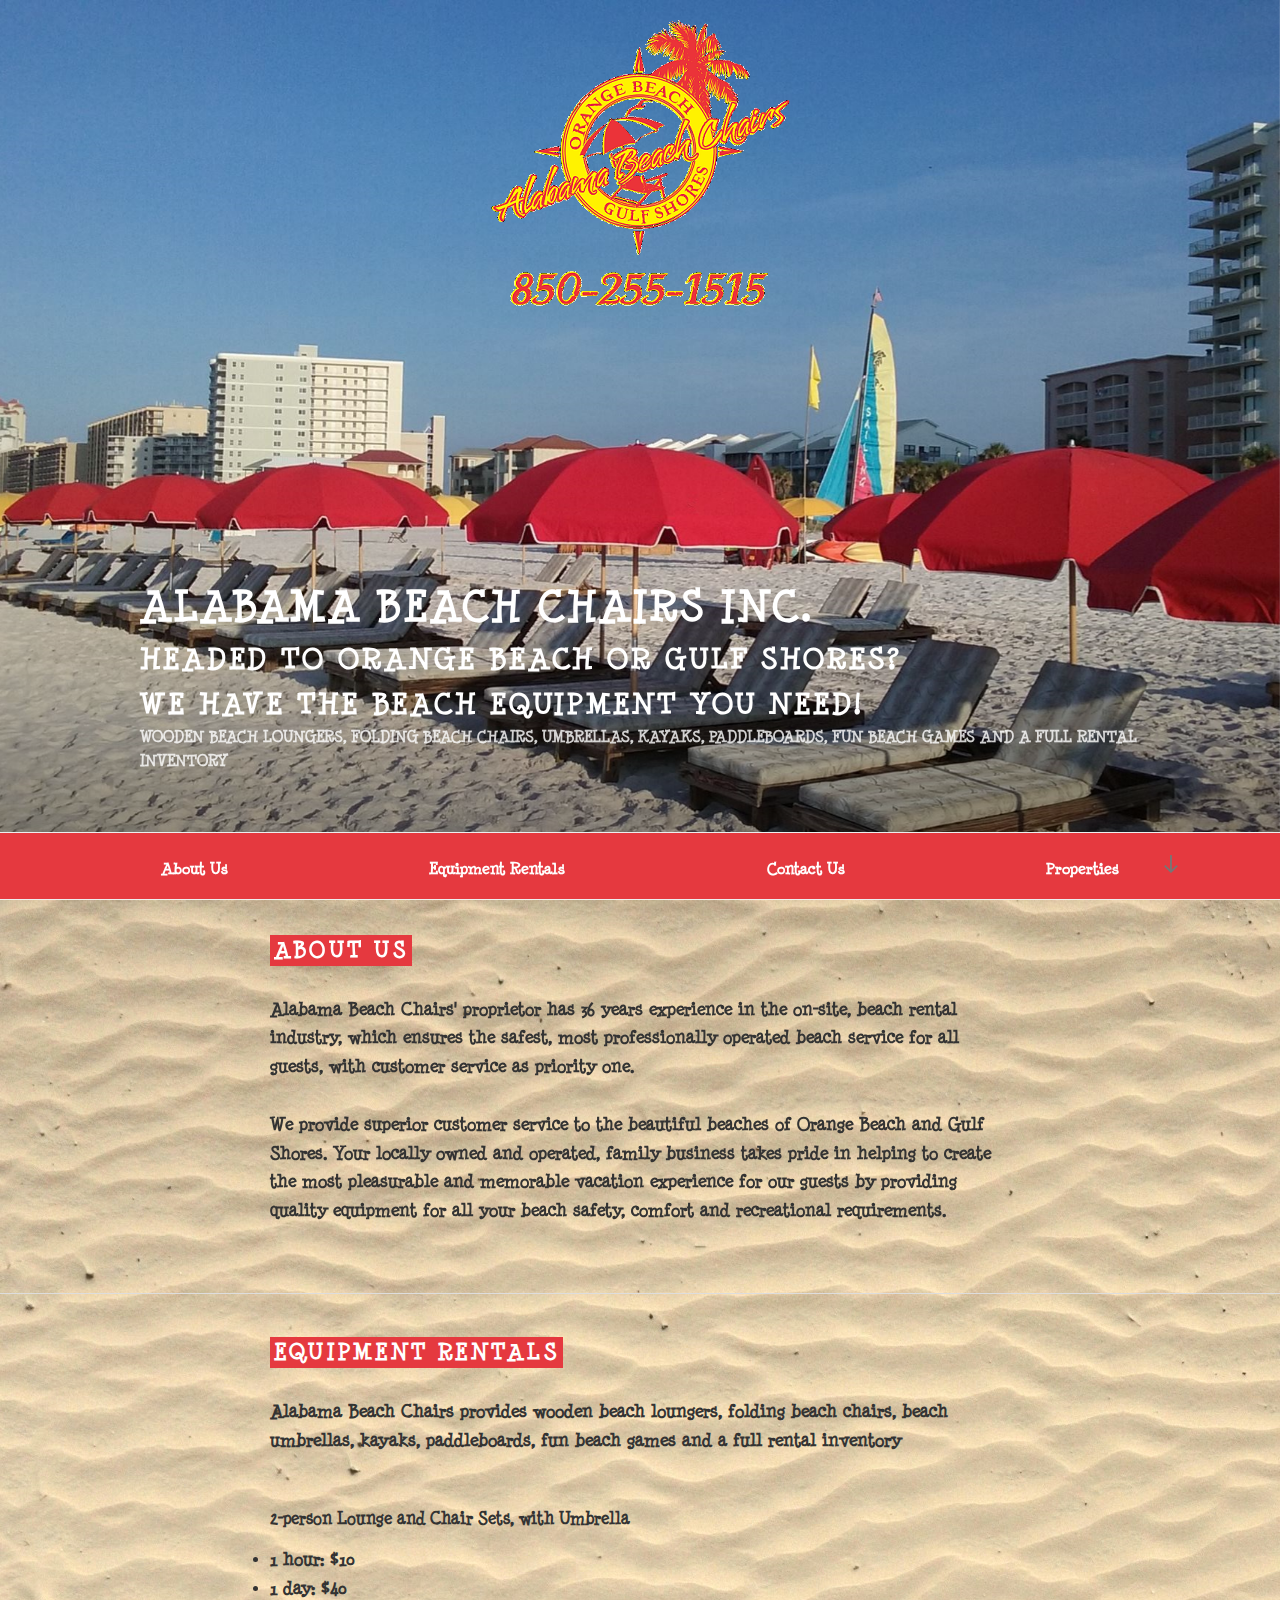
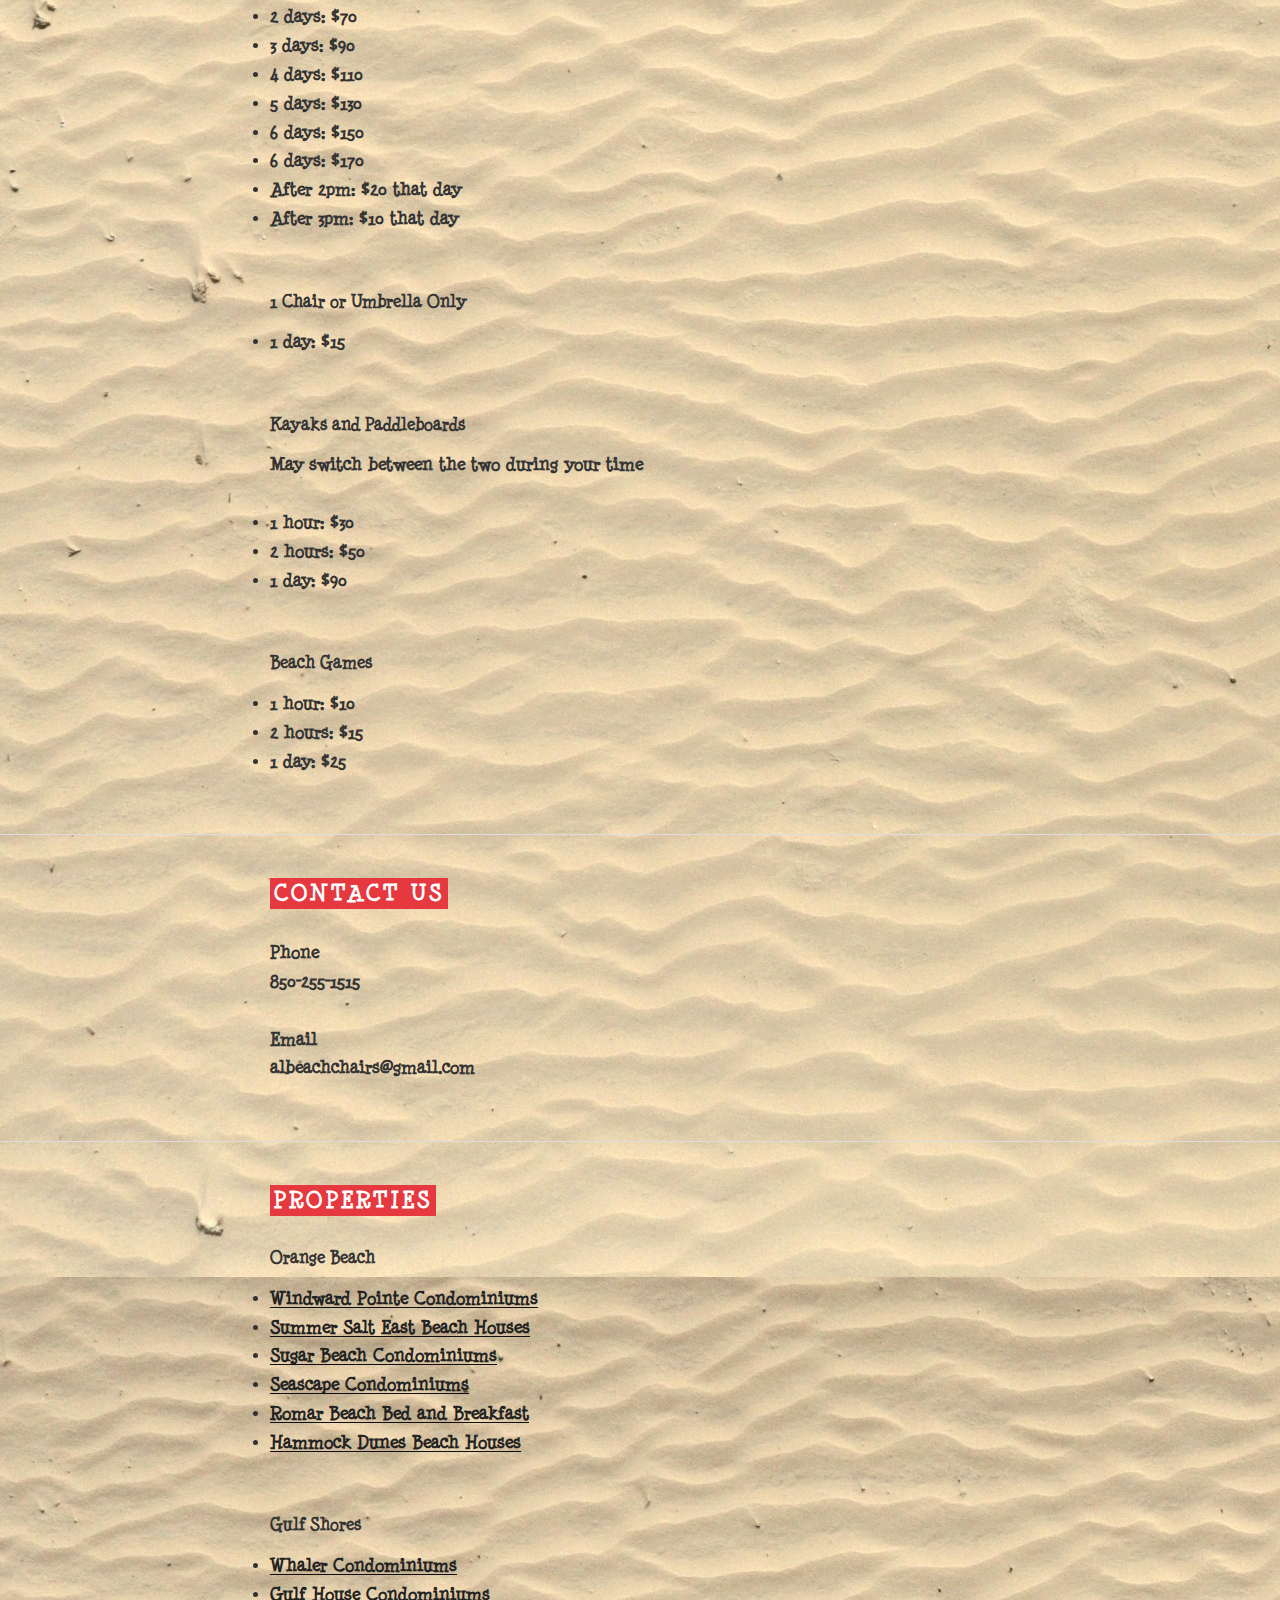
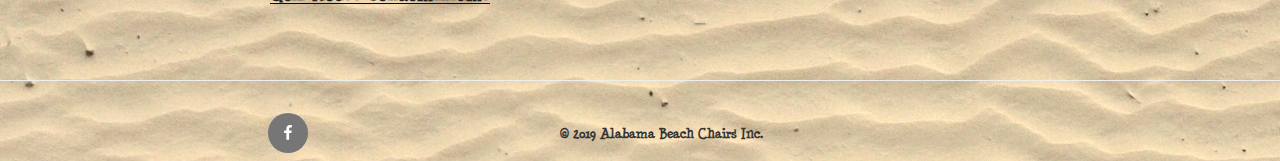
==== commit 57066d40: "Updated Prices" ====
--- a/index.html
+++ b/index.html
@@ -169,23 +169,30 @@
                       <div>
                         <ul>
                           <li><strong>1 hour: $10</strong></li>
-                          <li><strong>1 day: $35</strong></li>
-                          <li><strong>2 days: $60</strong></li>
-                          <li><strong>3 days: $85</strong></li>
-                          <li><strong>4 days: $105</strong></li>
-                          <li><strong>5 days: $125</strong></li>
-                          <li><strong>6 days: $140</strong></li>
+                          <li><strong>1 day: $40</strong></li>
+                          <li><strong>2 days: $70</strong></li>
+                          <li><strong>3 days: $90</strong></li>
+                          <li><strong>4 days: $110</strong></li>
+                          <li><strong>5 days: $130</strong></li>
+                          <li><strong>6 days: $150</strong></li>
+                          <li><strong>6 days: $170</strong></li>
                           <li><strong>After 2pm: $20 that day</strong></li>
                           <li><strong>After 3pm: $10 that day</strong></li>
                         </ul>
                       </div>
+                      <h4 style="font-family: 'Minya Nouvelle Regular' !important">1 Chair or Umbrella Only</h4>
+                      <div>
+                        <ul>
+                          <li><strong>1 day: $15</strong></li>
+                        </ul>
+                      </div>                      
                       <h4 style="font-family: 'Minya Nouvelle Regular' !important">Kayaks and Paddleboards</h4>
                       <p><strong>May switch between the two during your time</strong></p>
                       <div>
                         <ul>
-                          <li><strong>1 hour: $25</strong></li>
-                          <li><strong>2 hours: $45</strong></li>
-                          <li><strong>1 day: $85</strong></li>
+                          <li><strong>1 hour: $30</strong></li>
+                          <li><strong>2 hours: $50</strong></li>
+                          <li><strong>1 day: $90</strong></li>
                         </ul>
                       </div>
                       <h4 style="font-family: 'Minya Nouvelle Regular' !important">Beach Games</h4>
